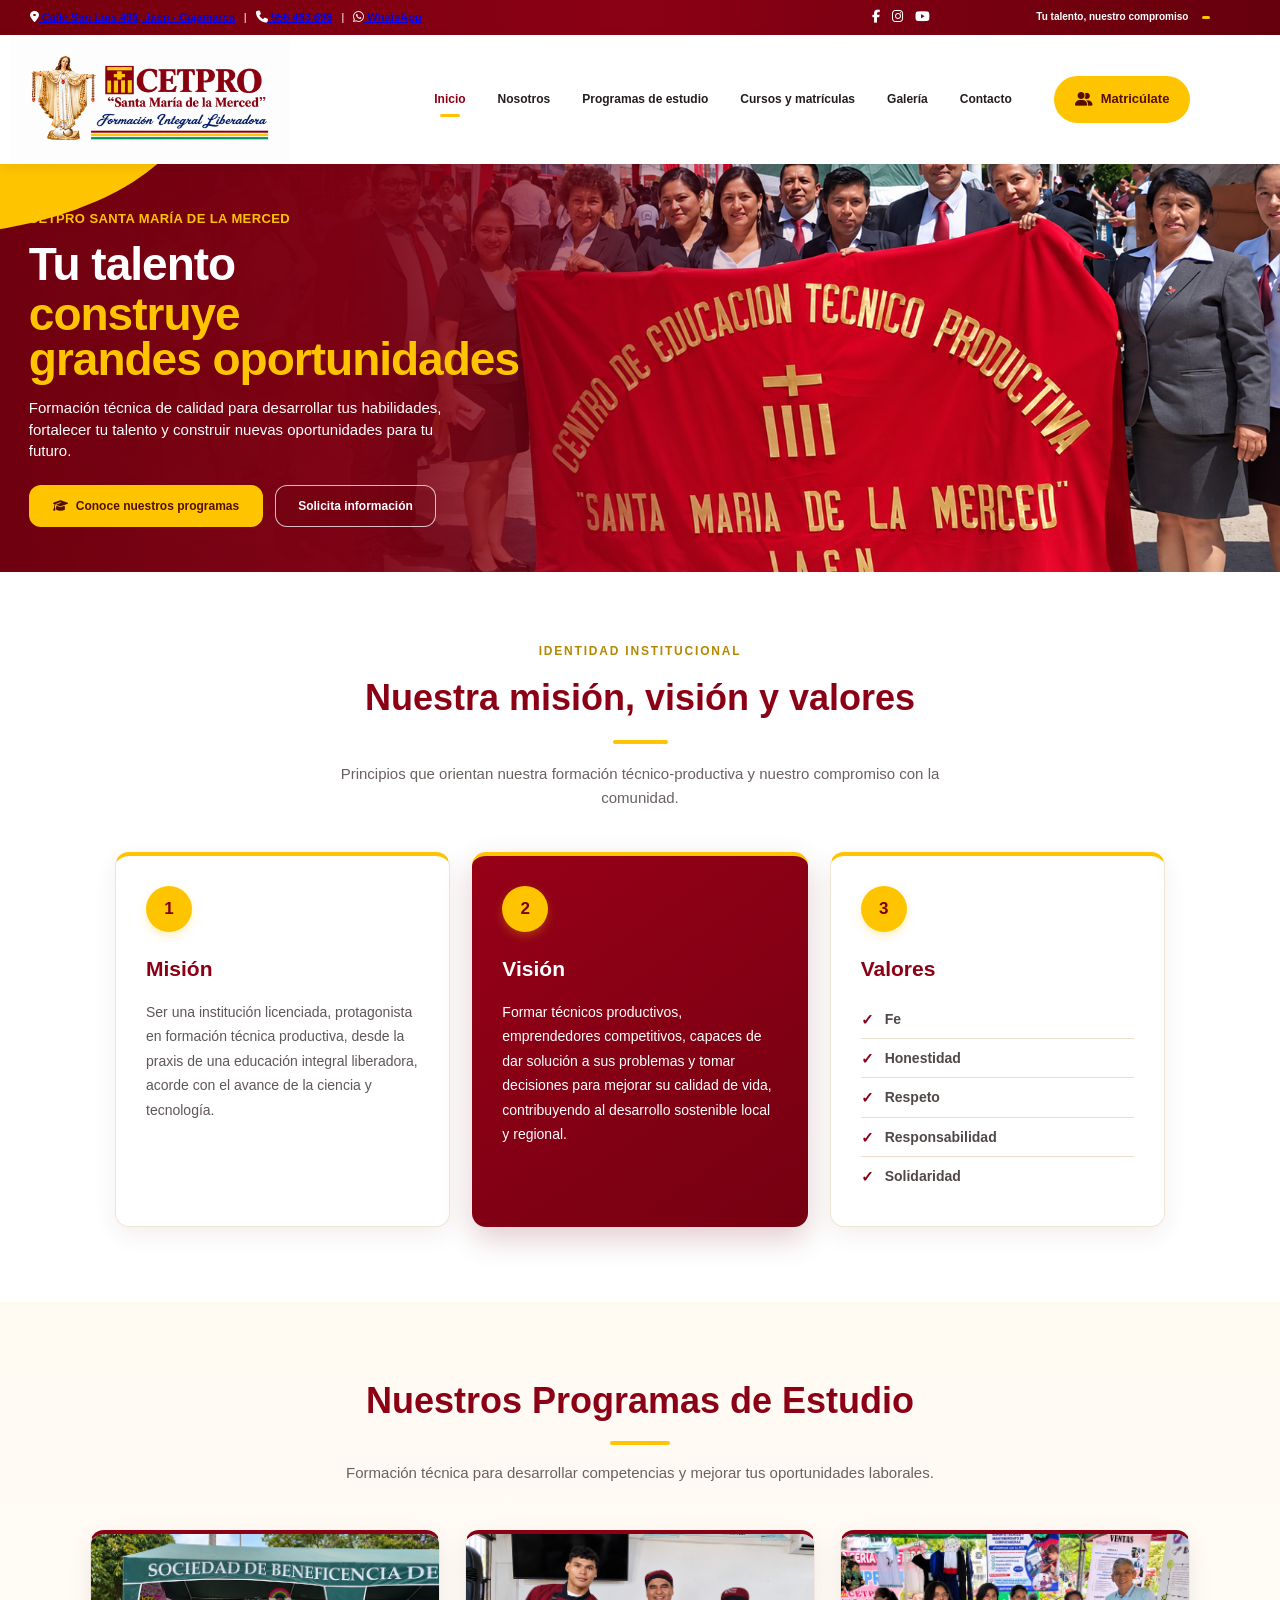
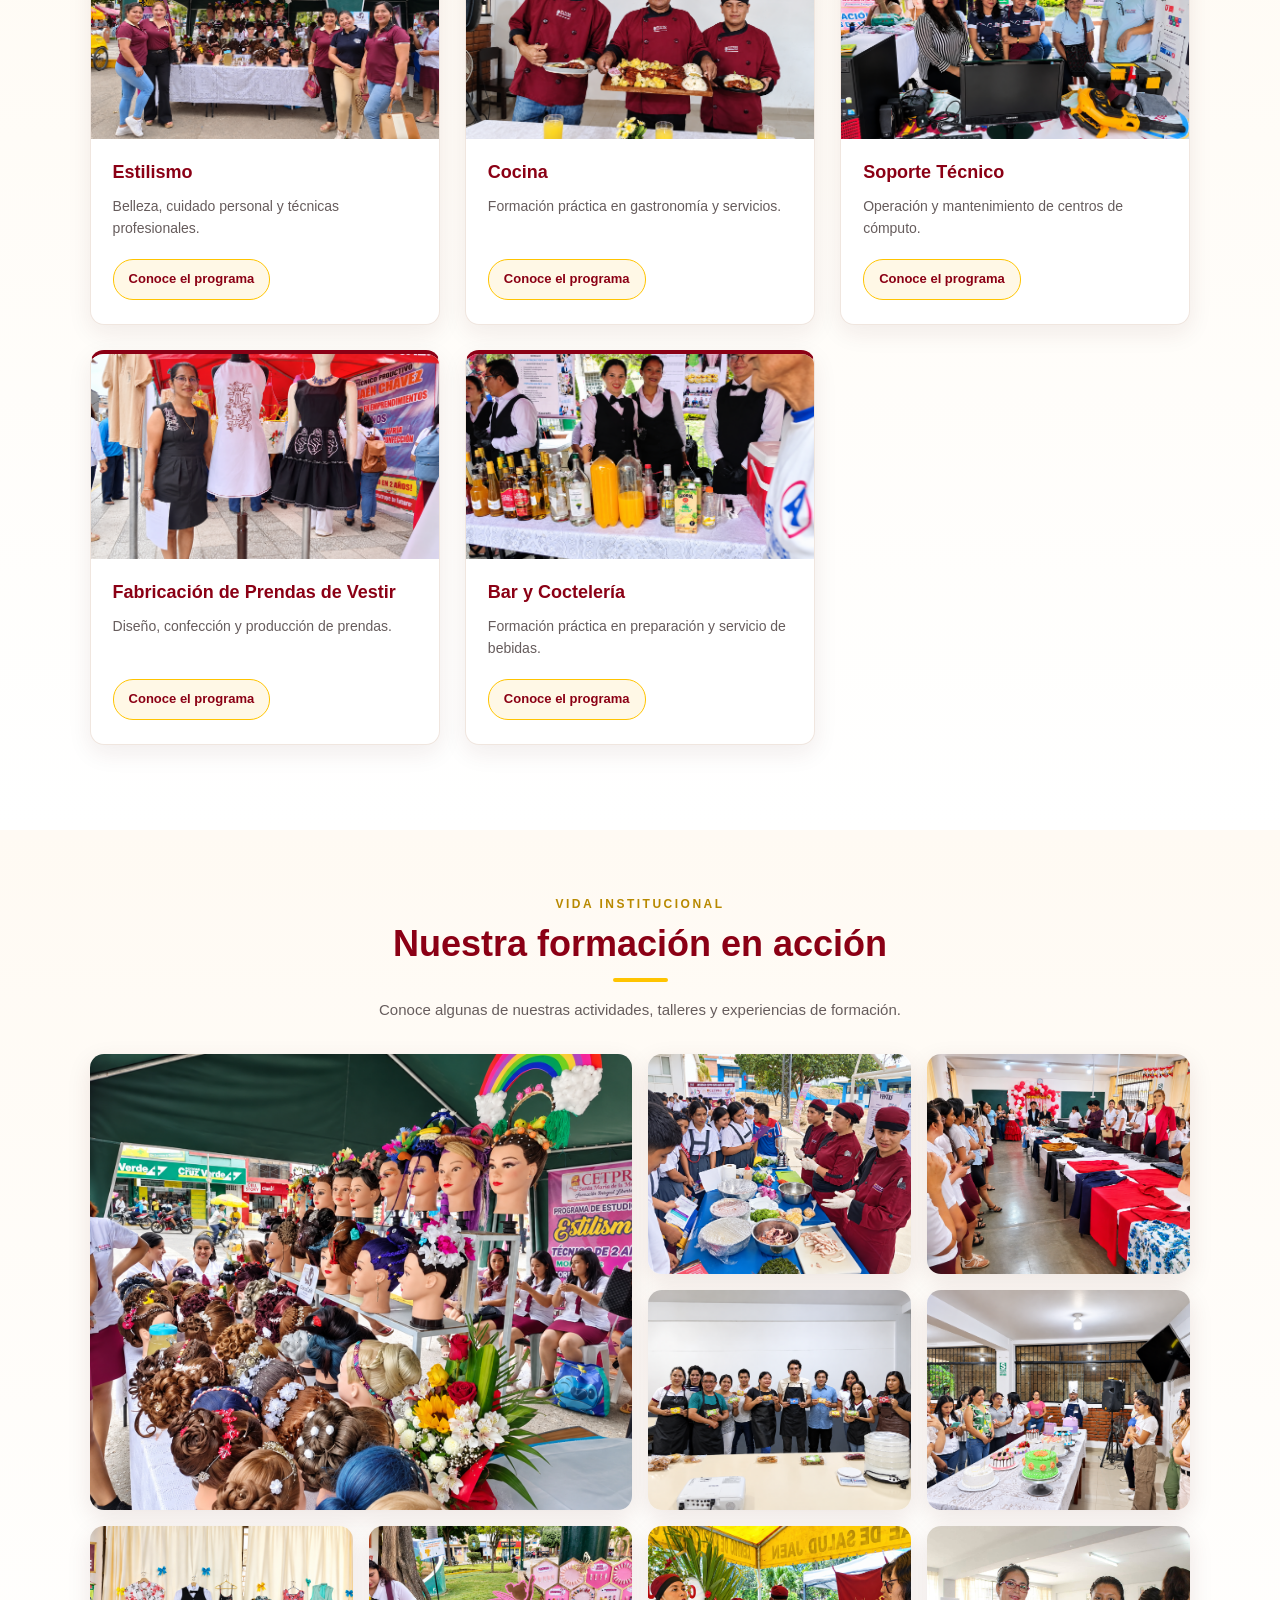
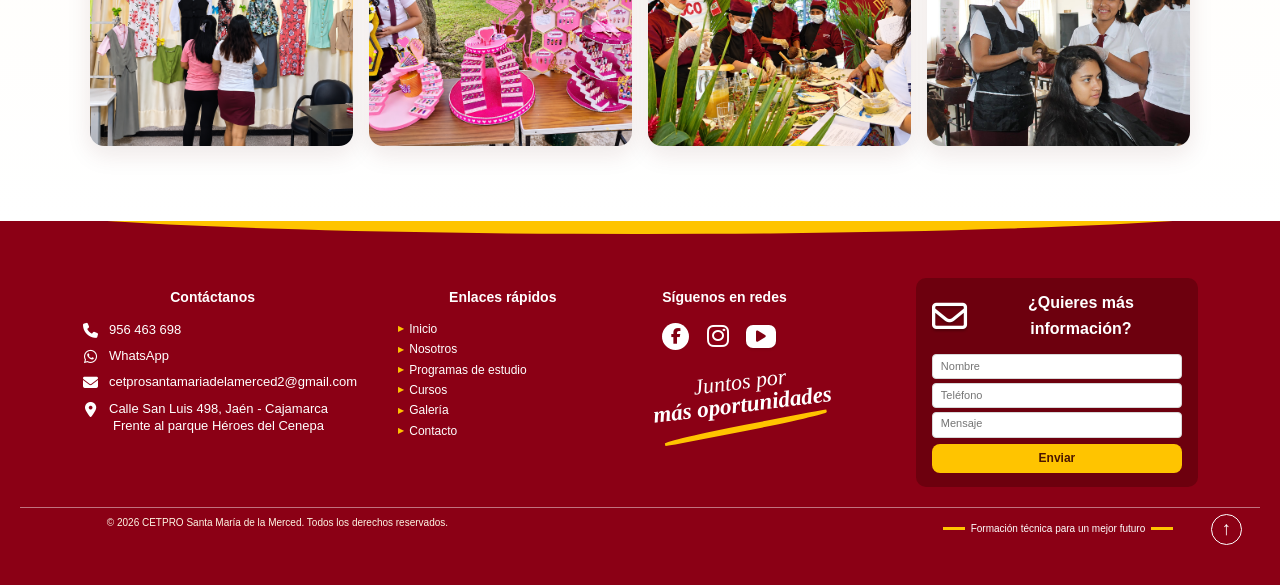
==== index.html @ 957145f7 "Add files via upload" ====
<!DOCTYPE html>
<html lang="es">

<head>
    <meta charset="UTF-8">
    <meta name="viewport" content="width=device-width, initial-scale=1.0">

    <title>CETPRO Santa María de la Merced | Jaén</title>

    <link rel="stylesheet" href="styles.css">

    <link rel="stylesheet"
          href="https://cdnjs.cloudflare.com/ajax/libs/font-awesome/6.7.2/css/all.min.css">

    <link rel="preconnect" href="https://fonts.googleapis.com">

    <link rel="preconnect" href="https://fonts.gstatic.com" crossorigin>

    <link href="https://fonts.googleapis.com/css2?family=Poppins:wght@400;500;600;700;800&display=swap" rel="stylesheet">

</head>

<body>

<!-- =========================================
     BARRA SUPERIOR
========================================= -->

<div class="barra-superior">

    <div class="barra-superior-contenido">

        <div class="barra-contacto">

           <a href="https://www.google.com/maps?q=Calle+San+Luis+498,+Jaen,+Cajamarca,+Peru"
              target="_blank"
              class="enlace-direccion">
               <i class="fa-solid fa-location-dot"></i>
               Calle San Luis 498, Jaén - Cajamarca
           </a>

            <span class="separador">|</span>

            <a href="tel:+51956463698" class="enlace-telefono">
               <i class="fa-solid fa-phone"></i>
               956 463 698
            </a>

            <span class="separador">|</span>

            <a href="https://wa.me/51956463698"
               target="_blank"
               rel="noopener noreferrer"
               class="enlace-whatsapp">

                <i class="fa-brands fa-whatsapp"></i>
    WhatsApp

            </a>

        </div>


        <div class="barra-derecha">

            <div class="redes-superior">

                <a href="#" aria-label="Facebook">
                    <i class="fa-brands fa-facebook-f"></i>
                </a>

                <a href="#" aria-label="Instagram">
                    <i class="fa-brands fa-instagram"></i>
                </a>

                <a href="#" aria-label="YouTube">
                    <i class="fa-brands fa-youtube"></i>
                </a>

            </div>

            <span class="lema-superior">
                Tu talento, nuestro compromiso
            </span>

            <span class="linea-lema"></span>

        </div>

    </div>

</div>


<!-- =========================================
     ENCABEZADO
========================================= -->

<header class="header-principal">

    <div class="header-contenido">

        <!-- LOGO -->
        <a href="#inicio" class="logo">
            <img src="imagenes/logo.png"
                 alt="CETPRO Santa María de la Merced">
        </a>

        <!-- NAVEGACIÓN -->
        <nav class="menu-principal">

            <a href="#inicio" class="activo">Inicio</a>

            <a href="#nosotros">Nosotros</a>

            <a href="#programas">Programas de estudio</a>

            <a href="#cursos">Cursos y matrículas</a>

            <a href="#galeria">Galería</a>

            <a href="#contacto">Contacto</a>

        </nav>


        <!-- MATRÍCULA -->
        <a
    href="https://wa.me/51956463698?text=Hola%2C%20deseo%20informaci%C3%B3n%20sobre%20las%20matr%C3%ADculas%20del%20CETPRO%20Santa%20Mar%C3%ADa%20de%20la%20Merced."
    target="_blank"
    rel="noopener noreferrer"
    class="boton-matricula">

    <i class="fa-solid fa-user-group"></i>

    Matricúlate

        </a>

    </div>

</header>


<!-- =========================================
     PORTADA
========================================= -->

<section id="inicio" class="hero-principal">

    <div class="hero-contenido">

        <div class="hero-texto">

            <span class="hero-etiqueta">
                CETPRO SANTA MARÍA DE LA MERCED
            </span>

            <h1>
                Tu talento
                <strong>construye<br>grandes oportunidades</strong>
            </h1>

            <p>
                Formación técnica de calidad para desarrollar tus
                habilidades, fortalecer tu talento y construir
                nuevas oportunidades para tu futuro.
            </p>


            <div class="hero-botones">

                <a href="#programas" class="hero-boton principal">

                    <i class="fa-solid fa-graduation-cap"></i>

                    Conoce nuestros programas

                </a>


                <a href="#contacto" class="hero-boton secundario">
                    Solicita información
                </a>

            </div>

        </div>

    </div>

</section>


<!-- =========================================
     IDENTIDAD INSTITUCIONAL
========================================= -->

<section class="identidad" id="nosotros">

    <div class="identidad-titulo">
        <span class="etiqueta">IDENTIDAD INSTITUCIONAL</span>
        <h2>Nuestra misión, visión y valores</h2>
        <p>
            Principios que orientan nuestra formación técnico-productiva
            y nuestro compromiso con la comunidad.
        </p>
    </div>

    <div class="identidad-grid">

        <!-- MISIÓN -->
        <div class="identidad-card">
            <div class="identidad-icono">1</div>

            <h3>Misión</h3>

            <p>
                Ser una institución licenciada, protagonista en formación
                técnica productiva, desde la praxis de una educación integral
                liberadora, acorde con el avance de la ciencia y tecnología.
            </p>
        </div>


        <!-- VISIÓN -->
        <div class="identidad-card destacada">
            <div class="identidad-icono">2</div>

            <h3>Visión</h3>

            <p>
                Formar técnicos productivos, emprendedores competitivos,
                capaces de dar solución a sus problemas y tomar decisiones
                para mejorar su calidad de vida, contribuyendo al desarrollo
                sostenible local y regional.
            </p>
        </div>


        <!-- VALORES -->
        <div class="identidad-card">
            <div class="identidad-icono">3</div>

            <h3>Valores</h3>

            <ul class="lista-valores">
                <li>Fe</li>
                <li>Honestidad</li>
                <li>Respeto</li>
                <li>Responsabilidad</li>
                <li>Solidaridad</li>
            </ul>
        </div>

    </div>

</section>

        <!-- PROGRAMAS -->
        <section id="programas">

            <h2>Nuestros Programas de Estudio</h2>

            <p>
                Formación técnica para desarrollar competencias
                y mejorar tus oportunidades laborales.
            </p>

<div class="programas">

    <!-- ESTILISMO -->
    <article>
        <img src="imagenes/estilismo.png" alt="Programa de Estilismo">
        <div class="contenido-programa">
            <h3>Estilismo</h3>
            <p>Belleza, cuidado personal y técnicas profesionales.</p>
            <a href="#">Conoce el programa</a>
        </div>
    </article>

    <!-- COCINA -->
    <article>
        <img src="imagenes/cocina.png" alt="Programa de Cocina y Servicios Gastronómicos">
        <div class="contenido-programa">
            <h3>Cocina</h3>
            <p>Formación práctica en gastronomía y servicios.</p>
            <a href="#">Conoce el programa</a>
        </div>
    </article>

    <!-- SOPORTE TÉCNICO -->
    <article>
       <img src="imagenes/soporte.png" alt="Programa de Soporte Técnico y Operación de Centros de Cómputo">
        <div class="contenido-programa">
            <h3>Soporte Técnico</h3>
            <p>Operación y mantenimiento de centros de cómputo.</p>
            <a href="#">Conoce el programa</a>
        </div>
    </article>

    <!-- CONFECCIÓN -->
    <article>
        <img src="imagenes/confeccion.png" alt="Programa de Fabricación de Prendas de Vestir">
        <div class="contenido-programa">
            <h3>Fabricación de Prendas de Vestir</h3>
            <p>Diseño, confección y producción de prendas.</p>
            <a href="#">Conoce el programa</a>
        </div>
    </article>

    <!-- BAR Y COCTELERÍA -->
    <article>
        <img src="imagenes/bar.png" alt="Programa de Bar y Coctelería">
        <div class="contenido-programa">
            <h3>Bar y Coctelería</h3>
            <p>Formación práctica en preparación y servicio de bebidas.</p>
            <a href="#">Conoce el programa</a>
        </div>
    </article>

</div>

        </section>


        <!-- GALERÍA -->
<section id="galeria" class="seccion-galeria">

    <div class="titulo-galeria">
        <span>VIDA INSTITUCIONAL</span>
        <h2>Nuestra formación en acción</h2>
        <p>
            Conoce algunas de nuestras actividades, talleres
            y experiencias de formación.
        </p>
    </div>

    <div class="galeria-grid">

        <div class="foto foto-grande">
            <img src="imagenes/galeria1.png" alt="Actividades formativas del CETPRO">
        </div>

        <div class="foto">
            <img src="imagenes/galeria2.png" alt="Estudiantes del CETPRO">
        </div>

        <div class="foto">
            <img src="imagenes/galeria3.png" alt="Talleres de formación">
        </div>

        <div class="foto">
            <img src="imagenes/galeria4.png" alt="Trabajos realizados por estudiantes">
        </div>

        <div class="foto">
            <img src="imagenes/galeria5.png" alt="Actividades institucionales">
        </div>

        <div class="foto">
            <img src="imagenes/galeria6.png" alt="Formación técnica productiva">
        </div>

        <div class="foto">
            <img src="imagenes/galeria7.png" alt="Experiencias de aprendizaje">
        </div>

        <div class="foto">
            <img src="imagenes/galeria8.png" alt="Comunidad educativa del CETPRO">
        </div>

        <div class="foto">
            <img src="imagenes/galeria9.png" alt="Actividades educativas del CETPRO">

    </div>

</section>

<!-- VISOR DE FOTOGRAFÍAS -->
<div id="visor" class="visor">

    <button class="cerrar-visor" aria-label="Cerrar imagen">&times;</button>

    <button class="anterior" aria-label="Imagen anterior">&#10094;</button>

    <img id="imagen-ampliada" src="" alt="Fotografía ampliada">

    <button class="siguiente" aria-label="Imagen siguiente">&#10095;</button>

</div>

<!-- =========================================
     CONTACTO Y PIE DE PÁGINA
========================================= -->

<footer id="contacto" class="footer-principal">

    <div class="footer-contenido">

<!-- CONTACTO -->
<div class="footer-columna footer-contacto">

    <h3>Contáctanos</h3>

    <div class="contacto-item">
        <i class="fa-solid fa-phone"></i>
        <span>956 463 698</span>
    </div>

    <div class="contacto-item">
        <i class="fa-brands fa-whatsapp"></i>
        <span>WhatsApp</span>
    </div>

    <div class="contacto-item">
        <i class="fa-solid fa-envelope"></i>
        <span>cetprosantamariadelamerced2@gmail.com</span>
    </div>

    <div class="contacto-item direccion-item">
        <i class="fa-solid fa-location-dot"></i>

        <span>
            Calle San Luis 498, Jaén - Cajamarca<br>
            Frente al parque Héroes del Cenepa
        </span>
    </div>

</div>


<!-- ENLACES RÁPIDOS -->
<div class="footer-columna">

    <h3>Enlaces rápidos</h3>

    <div class="footer-enlaces">

        <a href="#inicio">
            <span class="flecha-footer">▶</span> Inicio
        </a>

        <a href="#nosotros">
            <span class="flecha-footer">▶</span> Nosotros
        </a>

        <a href="#programas">
            <span class="flecha-footer">▶</span> Programas de estudio
        </a>

        <a href="#cursos">
            <span class="flecha-footer">▶</span> Cursos
        </a>

        <a href="#galeria">
            <span class="flecha-footer">▶</span> Galería
        </a>

        <a href="#contacto">
            <span class="flecha-footer">▶</span> Contacto
        </a>

    </div>

</div>


<!-- REDES SOCIALES -->
<div class="footer-columna footer-redes">

    <h3>Síguenos en redes</h3>

    <div class="redes-iconos">

        <a href="https://www.facebook.com/cetpro.santamariadelamerced"
           target="_blank"
           rel="noopener noreferrer"
           class="enlace-facebook"
           aria-label="Facebook">

            <i class="fa-brands fa-facebook-f"></i>

        </a>

        <a href="#" aria-label="Instagram">
            <i class="fa-brands fa-instagram"></i>
        </a>

        <a href="#" aria-label="YouTube">
            <i class="fa-solid fa-play"></i>
        </a>

    </div>


    <div class="frase-footer">
        <span>Juntos por</span>
        <strong>más oportunidades</strong>

        <div class="trazo-amarillo"></div>
    </div>

</div>


        <!-- FORMULARIO -->
        <div class="footer-formulario">

            <h3 class="titulo-formulario">
                <span class="icono-correo">
                    <i class="fa-regular fa-envelope"></i>
                </span>

                <span>¿Quieres más información?</span>
            </h3>

            <form>
                <input
                    type="text"
                    name="nombre"
                    placeholder="Nombre"
                    required
                >

                <input
                    type="tel"
                    name="telefono"
                    placeholder="Teléfono"
                    required
                >

                <textarea
                    name="mensaje"
                    placeholder="Mensaje"
                    rows="2"
                    required
                ></textarea>

                <button type="submit">Enviar</button>
            </form>

        </div>

    </div>


    <!-- PARTE INFERIOR -->
    <div class="footer-inferior">

        <p>
            © 2026 CETPRO Santa María de la Merced.
            Todos los derechos reservados.
        </p>

        <div class="footer-lema">
            <span></span>
            Formación técnica para un mejor futuro
            <span></span>
        </div>

        <a href="#inicio" class="subir" aria-label="Volver al inicio">↑</a>

    </div>

</footer>


    <script src="script.js"></script>

</body>
</html>
---- styles.css ----
/* ================================
   CETPRO SANTA MARÍA DE LA MERCED
   ESTILOS GENERALES
================================ */

* {
    margin: 0;
    padding: 0;
    box-sizing: border-box;
}

html {
    scroll-behavior: smooth;
}

body {
    font-family: Arial, Helvetica, sans-serif;
    background: #fffaf2;
    color: #2b2525;
    line-height: 1.6;
}

/* COLORES INSTITUCIONALES
   Granate: #8B0015
   Amarillo: #FFC400
   Crema: #FFF8EA
*/


/* ================================
   ENCABEZADO
================================ */

header {
    width: 100%;
    min-height: 78px;
    background: white;

    display: flex;
    align-items: center;
    justify-content: space-between;
    gap: 25px;

    padding: 10px 5%;

    position: sticky;
    top: 0;
    z-index: 1000;

    box-shadow: 0 2px 12px rgba(0,0,0,0.10);
}

.logo {
    display: flex;
    align-items: center;
}

.logo img {
    width: 230px;
    max-width: 100%;
    height: auto;
    display: block;
}


/* MENÚ */

nav {
    display: flex;
    align-items: center;
    justify-content: center;
    gap: 20px;
    flex: 1;
}

nav a {
    color: #4a3030;
    text-decoration: none;
    font-weight: 600;
    font-size: 14px;
    white-space: nowrap;
    transition: 0.3s;
}

nav a:hover {
    color: #8B0015;
}


/* BOTÓN MATRÍCULA */

.boton-matricula {
    background: #FFC400;
    color: #4b1900;

    text-decoration: none;
    font-weight: bold;

    padding: 13px 24px;

    border-radius: 30px;

    transition: 0.3s;
}

.boton-matricula:hover {
    background: #e9b300;
    transform: translateY(-2px);
}


/* ================================
   PORTADA
================================ */

.portada {
    min-height: 560px;

    display: flex;
    align-items: center;

    padding: 80px 8%;

    background:
        linear-gradient(
            90deg,
            rgba(105, 0, 17, 0.98) 0%,
            rgba(125, 0, 20, 0.92) 38%,
            rgba(125, 0, 20, 0.55) 65%,
            rgba(125, 0, 20, 0.18) 100%
        ),
        url("imagenes/portada.png");

    background-size: cover;
    background-position: center;
    background-repeat: no-repeat;
}

.portada-texto {
    max-width: 720px;
    color: white;
}

.institucion {
    color: #FFC400;

    font-size: 15px;
    font-weight: bold;

    letter-spacing: 1px;

    margin-bottom: 12px;
}

.portada h1 {
    font-size: 58px;
    line-height: 1.05;

    margin-bottom: 25px;
}

.portada h1 span {
    color: #FFC400;
}

.portada-texto > p:not(.institucion) {
    max-width: 650px;

    font-size: 19px;

    margin-bottom: 30px;
}


/* BOTONES PORTADA */

.botones {
    display: flex;
    gap: 15px;
    flex-wrap: wrap;
}

.boton-amarillo,
.boton-secundario {
    display: inline-block;

    padding: 14px 25px;

    border-radius: 8px;

    text-decoration: none;
    font-weight: bold;

    transition: 0.3s;
}

.boton-amarillo {
    background: #FFC400;
    color: #481500;
}

.boton-amarillo:hover {
    background: #e7b200;
    transform: translateY(-2px);
}

.boton-secundario {
    border: 2px solid white;
    color: white;
}

.boton-secundario:hover {
    background: white;
    color: #8B0015;
}


/* ================================
   SECCIONES GENERALES
================================ */

main section:not(.portada) {
    padding: 80px 8%;
}

main section > h2 {
    color: #7d0015;

    font-size: 36px;
    text-align: center;

    margin-bottom: 10px;
}

main section > h2::after {
    content: "";

    display: block;

    width: 65px;
    height: 5px;

    background: #FFC400;

    margin: 12px auto 25px;

    border-radius: 10px;
}

main section > p {
    text-align: center;
    max-width: 750px;

    margin: 0 auto 45px;

    color: #6d6262;
}


/* ================================
   PROGRAMAS
================================ */

#programas {
    background: #fffaf2;
}

.programas {
    max-width: 1250px;

    margin: 40px auto 0;

    display: grid;

    grid-template-columns:
        repeat(3, 1fr);

    gap: 25px;
}

.programas article {
    background: white;
    border-radius: 14px;
    overflow: hidden;
    border-top: 5px solid #8B0015;
    box-shadow: 0 8px 25px rgba(72, 20, 20, 0.10);
    transition: 0.3s;
}

.programas article:hover {
    transform: translateY(-7px);
    box-shadow: 0 14px 35px rgba(72, 20, 20, 0.16);
}

.programas article img {
    width: 100%;
    height: 220px;
    object-fit: cover;
    display: block;
}

.contenido-programa {
    padding: 25px;
}

.contenido-programa h3 {
    color: #8B0015;
    font-size: 20px;
    margin-bottom: 10px;
}

.contenido-programa p {
    color: #665c5c;
    margin-bottom: 18px;
}

.contenido-programa a {
    color: #8B0015;
    font-weight: bold;
    text-decoration: none;
}

.contenido-programa a:hover {
    color: #b88a00;
}

.imagen-pendiente {
    width: 100%;
    height: 220px;
    background: #f5ead2;
    display: flex;
    justify-content: center;
    align-items: center;
    color: #8B0015;
    font-weight: bold;
    font-size: 20px;
}

/* ================================
   NOSOTROS
================================ */

#nosotros {
    background: white;
}

.nosotros {
    max-width: 1200px;

    margin: 40px auto 0;

    display: grid;

    grid-template-columns:
        repeat(3, 1fr);

    gap: 30px;
}

.nosotros div {
    padding: 30px;

    background: #fff8e8;

    border-radius: 15px;

    border-bottom: 5px solid #FFC400;
}

.nosotros h3 {
    color: #8B0015;

    font-size: 23px;

    margin-bottom: 15px;
}


/* ================================
   GALERÍA
================================ */

.seccion-galeria {
    padding: 80px 7%;
    background: #fffaf3;
}

.titulo-galeria {
    text-align: center;
    max-width: 750px;
    margin: 0 auto 40px;
}

.titulo-galeria span {
    color: #c79500;
    font-size: 14px;
    font-weight: 700;
    letter-spacing: 2px;
}

.titulo-galeria h2 {
    color: #8B0015;
    font-size: 38px;
    margin: 8px 0 10px;
}

.titulo-galeria p {
    color: #6b6060;
    font-size: 16px;
}

/* CUADRÍCULA DE FOTOS */

.galeria-grid {
    max-width: 1200px;
    margin: auto;

    display: grid;
    grid-template-columns: repeat(4, 1fr);
    grid-auto-rows: 210px;

    gap: 15px;
}

/* FOTOGRAFÍAS */

.foto {
    overflow: hidden;
    border-radius: 12px;
    position: relative;

    box-shadow: 0 5px 18px rgba(0,0,0,0.12);
}

.foto img {
    width: 100%;
    height: 100%;

    object-fit: cover;
    display: block;

    transition: transform 0.5s ease;
}

/* FOTO PRINCIPAL MÁS GRANDE */

.foto-grande {
    grid-column: span 2;
    grid-row: span 2;
}

/* EFECTO AL PASAR EL MOUSE */

.foto:hover img {
    transform: scale(1.06);
}


/* ================================
   CONTACTO
================================ */

#contacto {
    background: #8B0015;

    color: white;

    text-align: center;
}

#contacto h2 {
    color: white;
}

#contacto p {
    color: #fff7e6;

    margin-bottom: 12px;
}


/* ================================
   PIE DE PÁGINA
================================ */

footer {
    background: #57000d;

    color: white;

    text-align: center;

    padding: 35px 20px;
}

footer h3 {
    color: #FFC400;

    font-size: 23px;

    margin-bottom: 5px;
}

footer p {
    margin: 4px 0;

    font-size: 14px;
}


/* ================================
   CELULARES Y TABLETS
================================ */

@media (max-width: 1000px) {

    header {
        flex-direction: column;
        gap: 15px;

        position: relative;
    }

    nav {
        flex-wrap: wrap;
        justify-content: center;

        gap: 15px;
    }

    .programas {
        grid-template-columns:
            repeat(2, 1fr);
    }

    .nosotros {
        grid-template-columns: 1fr;
    }
}


@media (max-width: 650px) {

    header {
        padding: 20px;
    }

    nav {
        display: none;
    }

    .portada {
        min-height: 520px;

        padding: 60px 25px;
    }

    .portada h1 {
        font-size: 42px;
    }

    .portada-texto > p:not(.institucion) {
        font-size: 17px;
    }

    main section:not(.portada) {
        padding: 60px 25px;
    }

    main section > h2 {
        font-size: 29px;
    }

    .programas {
        grid-template-columns: 1fr;
    }

    .botones {
        flex-direction: column;
    }

    .boton-amarillo,
    .boton-secundario {
        text-align: center;
    }
}

/* =========================================
   VISOR DE GALERÍA CON ANIMACIÓN
========================================= */

.visor {
    visibility: hidden;
    opacity: 0;

    position: fixed;
    inset: 0;

    background: rgba(20, 0, 3, 0.35);

    backdrop-filter: blur(0px);
    -webkit-backdrop-filter: blur(0px);

    z-index: 5000;

    display: flex;
    align-items: center;
    justify-content: center;

    padding: 40px;

    transition:
        opacity 0.35s ease,
        visibility 0.35s ease,
        backdrop-filter 0.35s ease,
        background 0.35s ease;
}


/* CUANDO EL VISOR ESTÁ ABIERTO */

.visor.activo {
    visibility: visible;
    opacity: 1;

    background: rgba(20, 0, 3, 0.45);

    backdrop-filter: blur(12px);
    -webkit-backdrop-filter: blur(12px);
}


/* IMAGEN AMPLIADA */

#imagen-ampliada {
    max-width: 88%;
    max-height: 82vh;

    object-fit: contain;

    border-radius: 14px;

    box-shadow:
        0 20px 60px rgba(0, 0, 0, 0.55);

    opacity: 0;

    transform: scale(0.82);

    transition:
        transform 0.4s cubic-bezier(0.22, 1, 0.36, 1),
        opacity 0.3s ease;
}


/* ANIMACIÓN AL ABRIR */

.visor.activo #imagen-ampliada {
    opacity: 1;

    transform: scale(1);
}


/* BOTÓN CERRAR */

.cerrar-visor {
    position: absolute;
    top: 20px;
    right: 30px;

    border: none;
    background: transparent;

    color: white;

    font-size: 45px;

    cursor: pointer;

    opacity: 0;
    transform: rotate(-90deg);

    transition:
        opacity 0.35s ease,
        transform 0.35s ease;
}

.visor.activo .cerrar-visor {
    opacity: 1;
    transform: rotate(0deg);
}


/* FLECHAS */

.anterior,
.siguiente {
    position: absolute;
    top: 50%;

    transform: translateY(-50%) scale(0.8);

    border: none;

    width: 50px;
    height: 50px;

    border-radius: 50%;

    background: rgba(255,255,255,0.18);

    color: white;

    font-size: 30px;

    cursor: pointer;

    opacity: 0;

    transition:
        opacity 0.35s ease,
        background 0.3s ease,
        transform 0.35s ease;
}

.visor.activo .anterior,
.visor.activo .siguiente {
    opacity: 1;

    transform: translateY(-50%) scale(1);
}

.anterior {
    left: 25px;
}

.siguiente {
    right: 25px;
}

.anterior:hover,
.siguiente:hover {
    background: #FFC400;
    color: #5c0010;
}


/* INDICAR QUE LAS FOTOS SON CLICABLES */

.galeria-grid .foto {
    cursor: pointer;
}


/* =========================================
   IDENTIDAD INSTITUCIONAL
========================================= */

.identidad {
    padding: 90px 8%;
    background: #ffffff;
}

.identidad-titulo {
    max-width: 750px;
    margin: 0 auto 50px;
    text-align: center;
}

.identidad-titulo h2 {
    color: #8B0015;
    font-size: 40px;
    margin: 10px 0 15px;
}

.identidad-titulo p {
    color: #665c5c;
    font-size: 17px;
    line-height: 1.7;
}


/* TARJETAS */

.identidad-grid {
    max-width: 1200px;
    margin: auto;

    display: grid;
    grid-template-columns: repeat(3, 1fr);

    gap: 25px;
}

.identidad-card {
    background: #fffaf3;

    padding: 35px;

    border-radius: 16px;

    border-top: 5px solid #FFC400;

    box-shadow: 0 8px 25px rgba(80, 20, 20, 0.08);

    transition: 0.3s;
}

.identidad-card:hover {
    transform: translateY(-6px);

    box-shadow: 0 14px 35px rgba(80, 20, 20, 0.14);
}


/* TARJETA CENTRAL */

.identidad-card.destacada {
    background: #8B0015;
}

.identidad-card.destacada h3,
.identidad-card.destacada p {
    color: white;
}


/* ICONOS */

.identidad-icono {
    width: 55px;
    height: 55px;

    display: flex;
    align-items: center;
    justify-content: center;

    background: #FFC400;
    color: #8B0015;

    border-radius: 50%;

    font-size: 22px;
    font-weight: 800;

    margin-bottom: 22px;
}


/* TEXTOS */

.identidad-card h3 {
    color: #8B0015;

    font-size: 25px;

    margin: 0 0 15px;
}

.identidad-card p {
    color: #625858;

    line-height: 1.75;

    margin: 0;
}


/* VALORES */

.lista-valores {
    list-style: none;
    padding: 0;
    margin: 0;
}

.lista-valores li {
    color: #625858;

    padding: 8px 0;

    border-bottom: 1px solid #eadfce;

    font-weight: 600;
}

.lista-valores li::before {
    content: "✓";

    color: #8B0015;

    font-weight: bold;

    margin-right: 10px;
}

/* =========================================
   FOOTER - DISEÑO HORIZONTAL
========================================= */

.footer-principal {
    position: relative;
    overflow: hidden;
    color: #ffffff;
    background:
        radial-gradient(circle at 50% 30%, #9b1723 0%, #78000f 48%, #590009 100%);
    font-size: 13px;
}


/* FRANJA AMARILLA CURVA SUPERIOR */

.footer-principal::before {
    content: "";
    position: absolute;
    top: -52px;
    left: -2%;
    width: 104%;
    height: 65px;
    background: #ffc400;
    border-radius: 0 0 50% 50%;
    z-index: 0;
}


/* =========================================
   CONTENIDO PRINCIPAL
========================================= */

.footer-contenido {
    position: relative;
    z-index: 2;

    width: 90%;
    max-width: 1240px;

    margin: 0 auto;
    padding: 30px 0 20px;

    display: grid;

    grid-template-columns:
        1.25fr
        1fr
        0.95fr
        1.35fr;

    column-gap: 55px;

    align-items: start;
}


/* =========================================
   TÍTULOS
========================================= */

.footer-principal h3 {
    margin: 0 0 10px;

    color: #ffffff;

    font-size: 13px;
    font-weight: 700;
}


/* =========================================
   CONTACTO
========================================= */

.footer-columna p {
    margin: 6px 0;

    color: #ffffff;

    font-size: 12px;
    line-height: 1.35;
}

.footer-columna .direccion {
    margin-top: 8px;
}

.footer-columna .direccion span {
    display: inline-block;
    padding-left: 19px;
}


/* =========================================
   ENLACES
========================================= */

.footer-enlaces {
    display: flex;
    flex-direction: column;

    gap: 4px;
}

.footer-enlaces a {
    display: block;

    color: #ffffff;

    font-size: 12px;

    text-decoration: none;

    transition: 0.2s;
}

.footer-enlaces a:hover {
    color: #ffc400;
    transform: translateX(3px);
}


/* =========================================
   REDES SOCIALES
========================================= */

.redes-iconos {
    display: flex;

    gap: 13px;

    margin-top: 4px;
    margin-bottom: 18px;
}

.redes-iconos a {
    width: 25px;
    height: 25px;

    display: flex;
    align-items: center;
    justify-content: center;

    background: #ffffff;
    color: #76000f;

    border-radius: 50%;

    font-size: 14px;
    font-weight: 800;

    text-decoration: none;
}


/* FRASE CENTRAL */

.frase-footer {
    display: inline-block;

    margin-top: 3px;
    margin-left: 5px;

    color: #ffffff;

    font-family: cursive;

    font-size: 21px;
    line-height: 1.05;

    text-align: center;

    transform: rotate(-5deg);
}

.frase-footer strong {
    font-size: 23px;
    font-weight: 600;
}

.trazo-amarillo {
    width: 105px;
    height: 5px;

    margin: 7px auto 0;

    background: #ffc400;

    border-radius: 20px;

    transform: rotate(-4deg);
}


/* =========================================
   FORMULARIO
========================================= */

.footer-formulario {
    margin-top: -8px;

    padding: 12px 16px 14px;

    background: rgba(75, 0, 8, 0.48);

    border-radius: 10px;
}

.footer-formulario h3 {
    margin: 0 0 8px;

    font-size: 13px;
}


/* CAMPOS */

.footer-formulario form {
    display: flex;
    flex-direction: column;

    gap: 4px;
}

.footer-formulario input,
.footer-formulario textarea {
    width: 100%;

    height: 25px;

    padding: 4px 8px;

    border: 1px solid #d7d7d7;
    border-radius: 4px;

    outline: none;

    background: #ffffff;
    color: #333333;

    font-family: Arial, sans-serif;
    font-size: 11px;

    box-sizing: border-box;
}

.footer-formulario textarea {
    height: 26px;

    min-height: 26px;
    max-height: 26px;

    resize: none;
}


/* BOTÓN */

.footer-formulario button {
    width: 100%;
    height: 29px;

    margin-top: 2px;

    border: none;
    border-radius: 8px;

    background: #ffc400;
    color: #4b1600;

    font-size: 12px;
    font-weight: 800;

    cursor: pointer;

    transition: 0.2s;
}

.footer-formulario button:hover {
    background: #ffd633;
}


/* =========================================
   FRANJA INFERIOR
========================================= */

.footer-inferior {
    position: relative;
    z-index: 2;

    min-height: 38px;

    padding: 7px 7%;

    border-top: 1px solid rgba(255,255,255,0.45);

    display: flex;
    align-items: center;
    justify-content: space-between;

    box-sizing: border-box;
}

.footer-inferior p {
    margin: 0;

    color: #ffffff;

    font-size: 10px;
}


/* LEMA INFERIOR */

.footer-lema {
    display: flex;
    align-items: center;

    gap: 6px;

    color: #ffffff;

    font-size: 10px;
}

.footer-lema span {
    display: inline-block;

    width: 22px;
    height: 3px;

    background: #ffc400;
}


/* =========================================
   BOTÓN SUBIR
========================================= */

.subir {
    position: absolute;

    right: 18px;
    bottom: 5px;

    width: 31px;
    height: 31px;

    display: flex;
    align-items: center;
    justify-content: center;

    border: 1px solid #ffffff;
    border-radius: 50%;

    color: #ffffff;

    font-size: 19px;

    text-decoration: none;

    transition: 0.2s;
}

.subir:hover {
    background: #ffc400;
    color: #76000f;
    border-color: #ffc400;
}

/* =========================================
   CONTACTO DEL FOOTER
========================================= */

.footer-contacto {
    min-width: 260px;
}

.footer-contacto h3,
.footer-columna h3 {
    color: #ffffff;
    font-size: 14px;
    font-weight: 700;
    margin: 0 0 13px;
}


/* FILA DE CONTACTO */

.contacto-item {
    display: flex;
    align-items: center;

    gap: 11px;

    margin-bottom: 9px;

    color: #ffffff;

    font-size: 13px;
    line-height: 1.3;
}


/* ICONOS */

.contacto-item i {
    width: 16px;

    flex-shrink: 0;

    color: #ffffff;

    font-size: 15px;

    text-align: center;
}


/* DIRECCIÓN */

.direccion-item {
    align-items: flex-start;
}

.direccion-item i {
    margin-top: 2px;
}

.direccion-item span {
    line-height: 1.35;
}


/* =========================================
   ENLACES RÁPIDOS
========================================= */

.footer-enlaces {
    display: flex;
    flex-direction: column;

    align-items: flex-start;

    gap: 6px;
}

.footer-enlaces a {
    display: flex;
    align-items: center;

    gap: 5px;

    color: #ffffff;

    font-size: 12px;
    line-height: 1.2;

    text-decoration: none;

    transition: 0.2s;
}


/* TRIÁNGULO AMARILLO */

.flecha-footer {
    color: #FFC400;

    font-size: 8px;

    flex-shrink: 0;
}

.footer-enlaces a:hover {
    color: #FFC400;

    transform: translateX(3px);
}

/* =========================================
   REDES SOCIALES DEL FOOTER
========================================= */

.footer-redes {
    text-align: left;
}

.footer-redes h3 {
    color: #ffffff;

    font-size: 14px;
    font-weight: 700;

    margin: 0 0 14px;
}


/* ICONOS */

.redes-iconos {
    display: flex;
    align-items: center;

    gap: 15px;

    margin: 0 0 20px;
}

.redes-iconos a {
    width: 27px;
    height: 27px;

    display: flex;
    align-items: center;
    justify-content: center;

    background: #ffffff;
    color: #800012;

    border-radius: 50%;

    text-decoration: none;

    font-size: 16px;

    transition: 0.25s;
}


/* INSTAGRAM */

.redes-iconos a:nth-child(2) {
    background: transparent;
    color: #ffffff;

    width: 27px;
    height: 27px;

    font-size: 25px;
}


/* YOUTUBE */

.redes-iconos a:nth-child(3) {
    width: 29px;
    height: 21px;

    border-radius: 6px;

    font-size: 14px;
}


/* EFECTO AL PASAR EL MOUSE */

.redes-iconos a:hover {
    background: #FFC400;
    color: #760012;

    transform: translateY(-2px);
}

.redes-iconos a:nth-child(2):hover {
    background: transparent;
    color: #FFC400;
}


/* =========================================
   FRASE "JUNTOS POR MÁS OPORTUNIDADES"
========================================= */

.frase-footer {
    display: flex;
    flex-direction: column;

    width: 190px;

    color: #ffffff;

    font-family: "Segoe Print", "Comic Sans MS", cursive;

    font-style: italic;

    line-height: 1.05;

    text-align: center;

    transform: rotate(-7deg);

    margin-left: -15px;
    margin-top: 8px;
}

.frase-footer span {
    font-size: 22px;
}

.frase-footer strong {
    color: #ffffff;

    font-size: 23px;
    font-weight: 600;

    white-space: nowrap;
}


/* LÍNEA AMARILLA */

.trazo-amarillo {
    width: 165px;
    height: 6px;

    margin: 8px auto 0;

    background: #FFC400;

    border-radius: 50% 10% 50% 10%;

    transform: rotate(-4deg);
}

/* YOUTUBE - IGUAL AL MODELO */

.redes-iconos a:nth-child(3) {
    width: 30px;
    height: 23px;

    background: #ffffff;
    color: #800012;

    border-radius: 7px;

    display: flex;
    align-items: center;
    justify-content: center;

    font-size: 13px;

    box-shadow: 0 1px 3px rgba(0, 0, 0, 0.15);
}

.redes-iconos a:nth-child(3) i {
    color: #800012;
}

/* =========================================
   ICONO DE CORREO DEL FORMULARIO
========================================= */

.titulo-formulario {
    display: flex;
    align-items: center;
    gap: 13px;

    margin: 0 0 12px !important;

    color: #ffffff;
    font-size: 16px !important;
    font-weight: 700;
}

.icono-correo {
    display: flex;
    align-items: center;
    justify-content: center;

    flex-shrink: 0;
}

.icono-correo i {
    color: #ffffff;

    font-size: 35px;
    line-height: 1;

    /* pequeña sombra como en la referencia */
    filter: drop-shadow(0 2px 1px rgba(0,0,0,0.25));
}

/* =========================================
   MENÚ RESPONSIVE
========================================= */

/* Oculto en computadora */
.menu-toggle {
    display: none;

    border: none;
    background: transparent;

    color: #8B0015;

    font-size: 27px;

    cursor: pointer;
}


/* =========================================
   TABLET Y CELULAR
========================================= */

@media (max-width: 850px) {

    header {
        min-height: 70px;

        padding: 8px 5%;

        flex-wrap: wrap;
    }


    /* LOGO */

    .logo img {
        width: 190px;
    }


    /* BOTÓN HAMBURGUESA */

    .menu-toggle {
        display: block;

        margin-left: auto;
    }


    /* MENÚ */

    nav {
        display: none;

        width: 100%;

        flex-direction: column;
        align-items: flex-start;

        gap: 0;

        padding: 12px 0 5px;

        border-top: 1px solid #eee2e2;
    }


    /* Cuando está abierto */

    nav.activo {
        display: flex;
    }


    nav a {
        width: 100%;

        padding: 11px 5px;

        font-size: 14px;

        border-bottom: 1px solid #f2e8e8;
    }
}

/* ============================================================
   NUEVA CABECERA Y PORTADA
============================================================ */


/* =========================
   BARRA SUPERIOR
========================= */

.barra-superior {
    width: 100%;
    height: 35px;

    background: linear-gradient(
        90deg,
        #75000e,
        #8B0015,
        #65000c
    );

    color: #ffffff;
}

.barra-superior-contenido {
    width: 86%;
    max-width: 1250px;
    height: 100%;

    margin: auto;

    display: flex;
    align-items: center;
    justify-content: space-between;

    transform: translateX(-60px);
}

.barra-contacto {
    display: flex;
    align-items: center;
    gap: 9px;

    font-size: 11px;
    font-weight: 600;
}

.barra-contacto span {
    display: flex;
    align-items: center;
    gap: 6px;
}

.barra-contacto i {
    color: #ffffff;
    font-size: 12px;
}

.barra-contacto .separador {
    color: rgba(255,255,255,0.65);
}


/* PARTE DERECHA */

.barra-derecha {
    display: flex;
    align-items: center;
    gap: 20px;
}

.redes-superior {
    display: flex;
    align-items: center;
    gap: 12px;
}

.redes-superior a {
    color: #ffffff;
    font-size: 13px;
    text-decoration: none;
}

.lema-superior {
    font-size: 10px;
    font-weight: 700;

    transform: translateX(86px);
}

.linea-lema {
    width: 8px;
    height: 3px;

    background: #FFC400;

    border-radius: 5px;

    transform: translateX(80px);
}


/* ============================================================
   HEADER BLANCO
============================================================ */

.header-principal {
    width: 100%;

    min-height: 82px;

    background: #ffffff;

    position: relative;

    z-index: 1000;

    box-shadow: 0 3px 12px rgba(0,0,0,0.08);

    padding: 0;
}

.header-contenido {
    width: 86%;
    max-width: 1250px;
    min-height: 82px;

    margin: auto;

    display: flex;
    align-items: center;

    gap: 30px;
}


/* LOGO */

.header-principal .logo {
    display: block;
    flex-shrink: 0;
    text-decoration: none;

    transform: translateX(-80px);
}

.header-principal .logo img {
    width: 280px;
    height: auto;

    display: block;
}


/* ============================================================
   MENÚ
============================================================ */

.menu-principal {
    flex: 1;

    display: flex;
    align-items: center;
    justify-content: flex-end;

    gap: 25px;
}

.menu-principal a {
    position: relative;

    color: #241d1d;

    font-size: 12px;
    font-weight: 700;

    text-decoration: none;

    white-space: nowrap;

    padding: 32px 0 29px;

    transition: color 0.25s ease;
}

.menu-principal a:hover {
    color: #8B0015;
}


/* LÍNEA AMARILLA DE INICIO */

.menu-principal a.activo {
    color: #8B0015;
}

.menu-principal a.activo::after {
    content: "";

    position: absolute;

    left: 0;
    right: 0;
    bottom: 20px;

    height: 3px;

    background: #FFC400;

    border-radius: 5px;
}


/* ============================================================
   BOTÓN MATRÍCULA
============================================================ */

.boton-matricula {
    min-width: 135px;

    padding: 13px 21px;

    display: flex;
    align-items: center;
    justify-content: center;

    gap: 8px;

    background: #FFC400;
    color: #541000;

    border-radius: 24px;

    font-size: 13px;
    font-weight: 800;

    text-decoration: none;

    white-space: nowrap;

    transition: 0.3s;
}

.boton-matricula i {
    font-size: 14px;
}

.boton-matricula:hover {
    background: #ffd43b;

    transform: translateY(-2px);

    box-shadow: 0 7px 18px rgba(0,0,0,0.14);
}


/* ============================================================
   PORTADA
============================================================ */

.hero-principal {
    position: relative;

    min-height: 370px;

    overflow: hidden;

    background-image:
        linear-gradient(
            90deg,
            rgba(111,0,15,1) 0%,
            rgba(125,0,18,0.98) 27%,
            rgba(125,0,18,0.78) 39%,
            rgba(125,0,18,0.25) 53%,
            rgba(125,0,18,0) 67%
        ),
        url("imagenes/portada.png");

    background-size: cover;

    background-position: center;

    background-repeat: no-repeat;
}


/* CURVA AMARILLA IZQUIERDA */

.hero-principal::before {
    content: "";

    position: absolute;

    top: 0;
    left: 0;

    width: 250px;
    height: 135px;

    background: #FFC400;

    border-radius: 0 0 100% 0;

    transform: translate(-50px, -65px) rotate(-4deg);

    transform-origin: top left;

    z-index: 1;

    pointer-events: none;
}

/* CONTENEDOR */

.hero-contenido {
    position: relative;

    z-index: 2;

    width: 83%;
    max-width: 1200px;
    min-height: 370px;

    margin: auto;

    display: flex;
    align-items: center;
}


/* ============================================================
   TEXTO DE PORTADA
============================================================ */

.hero-texto {
    width: 510px;

    padding: 45px 0;

    transform: translateX(-80px);
}

.hero-etiqueta {
    display: block;

    margin-bottom: 12px;

    color: #FFC400;

    font-size: 13px;
    font-weight: 800;

    letter-spacing: 0.4px;
}


/* TÍTULO */

.hero-texto h1 {
    margin: 0 0 15px;

    color: #ffffff;

    font-size: 46px;
    line-height: 0.98;

    font-weight: 800;

    letter-spacing: -1px;
}

.hero-texto h1 strong {
    display: block;

    margin-top: 5px;

    color: #FFC400;

    font-weight: 800;
}


/* DESCRIPCIÓN */

.hero-texto p {
    width: 440px;

    margin: 0 0 23px;

    color: #ffffff;

    font-size: 15px;
    line-height: 1.45;

    font-weight: 500;
}


/* ============================================================
   BOTONES DE PORTADA
============================================================ */

.hero-botones {
    display: flex;
    align-items: center;

    gap: 12px;
}

.hero-boton {
    min-height: 42px;

    padding: 0 22px;

    display: inline-flex;
    align-items: center;
    justify-content: center;

    gap: 8px;

    border-radius: 12px;

    font-size: 12px;
    font-weight: 800;

    text-decoration: none;

    transition: 0.3s;
}


/* AMARILLO */

.hero-boton.principal {
    background: #FFC400;

    color: #521000;

    border: 2px solid #FFC400;
}


/* TRANSPARENTE */

.hero-boton.secundario {
    background: rgba(100,0,15,0.25);

    color: #ffffff;

    border: 1px solid rgba(255,255,255,0.75);
}

.hero-boton:hover {
    transform: translateY(-3px);
}


/* ============================================================
   FRASE DERECHA
============================================================ */

.hero-frase {
    position: absolute;

    right: 0;
    bottom: 30px;

    display: flex;
    flex-direction: column;

    color: #ffffff;

    font-family: "Segoe Print", "Comic Sans MS", cursive;

    font-size: 23px;
    line-height: 1.05;

    font-style: italic;

    text-align: center;

    transform: rotate(-7deg);

    text-shadow: 0 2px 5px rgba(0,0,0,0.4);
}

.hero-frase span {
    display: block;
}


/* TRAZO AMARILLO */

.hero-trazo {
    width: 105px;
    height: 5px;

    margin: 8px auto 0;

    background: #FFC400;

    border-radius: 50%;

    transform: rotate(-5deg);
}

/* =========================================
   EFECTO HOVER DEL MENÚ TIPO BOTÓN
========================================= */

.menu-principal a:not(.boton-matricula) {
    position: relative;

    /* Misma altura aproximada que Matricúlate */
    padding: 13px 16px;

    border: 2px solid transparent;
    border-radius: 24px;

    transition:
        background-color 0.25s ease,
        color 0.25s ease,
        border-color 0.25s ease,
        transform 0.25s ease;
}

/* AL PASAR EL CURSOR */
.menu-principal a:not(.boton-matricula):hover {
    color: #8B0015;
    background: #FFF8E1;
    border-color: #FFC400;

    transform: translateY(-2px);
}

/* QUITAR LA LÍNEA AMARILLA DURANTE EL HOVER */
.menu-principal a:not(.boton-matricula):hover::after {
    width: 0;
}

/* INICIO: conserva su línea inferior */
.menu-principal a.activo::after {
    content: "";
    position: absolute;

    left: 16px;
    right: 16px;
    bottom: 5px;

    width: auto;
    height: 3px;

    background: #FFC400;
    border-radius: 5px;

    transform: none;
}

/* MENÚ MÁS JUNTO */
.menu-principal {
    gap: 8px;
}

.menu-principal a:not(.boton-matricula) {
    padding: 13px 10px;
}

/* ==================================================
   IDENTIDAD INSTITUCIONAL - DISEÑO MEJORADO
================================================== */

.identidad {
    padding: 65px 8% 75px;
    background: linear-gradient(
        180deg,
        #ffffff 0%,
        #fffaf2 100%
    );
}

/* CABECERA */

.identidad-titulo {
    max-width: 760px;
    margin: 0 auto 42px;
    text-align: center;
}

.identidad-titulo span {
    display: inline-block;

    color: #b48800;
    font-size: 12px;
    font-weight: 800;
    letter-spacing: 1.8px;
    text-transform: uppercase;

    margin-bottom: 8px;
}

.identidad-titulo h2 {
    color: #8B0015;

    font-size: 36px;
    font-weight: 800;

    margin: 0 0 12px;
}

/* PEQUEÑA LÍNEA DECORATIVA */

.identidad-titulo h2::after {
    content: "";

    display: block;

    width: 55px;
    height: 4px;

    background: #FFC400;

    margin: 13px auto 0;

    border-radius: 10px;
}

.identidad-titulo p {
    max-width: 650px;

    margin: 18px auto 0;

    color: #6a6060;

    font-size: 15px;
    line-height: 1.6;
}


/* ==================================================
   TARJETAS
================================================== */

.identidad-grid {
    max-width: 1050px;

    margin: auto;

    display: grid;
    grid-template-columns: repeat(3, 1fr);

    gap: 22px;

    align-items: stretch;
}


/* TARJETA GENERAL */

.identidad-card {
    position: relative;

    min-height: 300px;

    padding: 30px;

    background: #ffffff;

    border: 1px solid #f0e5d2;
    border-top: 4px solid #FFC400;

    border-radius: 14px;

    box-shadow:
        0 8px 25px rgba(80, 20, 20, 0.07);

    transition:
        transform 0.3s ease,
        box-shadow 0.3s ease;
}


/* EFECTO AL PASAR CURSOR */

.identidad-card:hover {
    transform: translateY(-7px);

    box-shadow:
        0 15px 35px rgba(80, 20, 20, 0.14);
}


/* ==================================================
   TARJETA CENTRAL - VISIÓN
================================================== */

.identidad-card.destacada {
    background: linear-gradient(
        145deg,
        #970018,
        #750011
    );

    border: none;
    border-top: 4px solid #FFC400;

    box-shadow:
        0 12px 30px rgba(110, 0, 18, 0.20);
}

.identidad-card.destacada h3,
.identidad-card.destacada p {
    color: #ffffff;
}


/* ==================================================
   NÚMEROS
================================================== */

.identidad-icono {
    width: 46px;
    height: 46px;

    display: flex;
    align-items: center;
    justify-content: center;

    margin-bottom: 20px;

    background: #FFC400;

    color: #7d0015;

    border-radius: 50%;

    font-size: 17px;
    font-weight: 900;

    box-shadow:
        0 4px 10px rgba(255, 196, 0, 0.25);
}


/* ==================================================
   TÍTULOS
================================================== */

.identidad-card h3 {
    margin: 0 0 14px;

    color: #8B0015;

    font-size: 21px;
    font-weight: 800;
}


/* ==================================================
   PÁRRAFOS
================================================== */

.identidad-card p {
    margin: 0;

    color: #5f5656;

    font-size: 14px;
    line-height: 1.75;
}


/* ==================================================
   VALORES
================================================== */

.lista-valores {
    list-style: none;

    padding: 0;
    margin: 0;
}

.lista-valores li {
    position: relative;

    padding: 8px 0 8px 24px;

    color: #514747;

    font-size: 14px;
    font-weight: 600;

    border-bottom: 1px solid #eadfce;
}

.lista-valores li:last-child {
    border-bottom: none;
}

.lista-valores li::before {
    content: "✓";

    position: absolute;

    left: 0;
    top: 8px;

    color: #8B0015;

    font-size: 15px;
    font-weight: 900;
}
/* ==================================================
   PROGRAMAS DE ESTUDIO - DISEÑO MEJORADO
================================================== */

#programas {
    padding: 70px 7% 85px;
    background: linear-gradient(
        180deg,
        #fffaf2 0%,
        #ffffff 100%
    );
}


/* ==================================================
   TÍTULO DE LA SECCIÓN
================================================== */

#programas > h2 {
    margin: 0;

    text-align: center;

    color: #8B0015;

    font-size: 36px;
    font-weight: 800;
}


/* LÍNEA AMARILLA */

#programas > h2::after {
    content: "";

    display: block;

    width: 60px;
    height: 4px;

    margin: 12px auto 0;

    background: #FFC400;

    border-radius: 10px;
}


/* DESCRIPCIÓN */

#programas > p {
    max-width: 650px;

    margin: 16px auto 45px;

    text-align: center;

    color: #6b6060;

    font-size: 15px;
    line-height: 1.6;
}


/* ==================================================
   CUADRÍCULA DE PROGRAMAS
================================================== */

.programas {
    width: 100%;
    max-width: 1150px;

    margin: 0 auto;

    display: grid;

    grid-template-columns: repeat(3, 1fr);

    gap: 25px;
}


/* ==================================================
   TARJETAS
================================================== */

.programas article {
    position: relative;

    display: flex;
    flex-direction: column;

    min-height: 390px;

    overflow: hidden;

    background: #ffffff;

    border: 1px solid #f0e6df;
    border-top: 4px solid #8B0015;

    border-radius: 14px;

    box-shadow:
        0 8px 25px rgba(80, 20, 20, 0.08);

    transition:
        transform 0.3s ease,
        box-shadow 0.3s ease;
}


/* EFECTO AL PASAR EL CURSOR */

.programas article:hover {
    transform: translateY(-7px);

    box-shadow:
        0 16px 35px rgba(80, 20, 20, 0.15);
}


/* ==================================================
   IMÁGENES
================================================== */

.programas article img {
    width: 100%;
    height: 205px;

    display: block;

    object-fit: cover;

    transition: transform 0.45s ease;
}


/* ZOOM SUAVE */

.programas article:hover img {
    transform: scale(1.045);
}


/* ==================================================
   CONTENIDO
================================================== */

.contenido-programa {
    flex: 1;

    display: flex;
    flex-direction: column;

    padding: 22px 22px 24px;
}


/* NOMBRE DEL PROGRAMA */

.contenido-programa h3 {
    margin: 0 0 10px;

    color: #8B0015;

    font-size: 18px;
    font-weight: 800;

    line-height: 1.3;
}


/* DESCRIPCIÓN */

.contenido-programa p {
    margin: 0 0 20px;

    color: #665c5c;

    font-size: 14px;
    line-height: 1.6;
}


/* ==================================================
   ENLACE "CONOCE EL PROGRAMA"
================================================== */

.contenido-programa a {
    margin-top: auto;

    display: inline-flex;
    align-items: center;

    width: fit-content;

    padding: 9px 15px;

    color: #8B0015;

    background: #fff8e6;

    border: 1px solid #FFC400;
    border-radius: 20px;

    font-size: 13px;
    font-weight: 800;

    text-decoration: none;

    transition:
        background 0.25s ease,
        color 0.25s ease,
        transform 0.25s ease;
}


/* HOVER DEL BOTÓN */

.contenido-programa a:hover {
    background: #FFC400;

    color: #591000;

    transform: translateX(3px);
}


/* FLECHA */

.contenido-programa a::after {
    content: ;

    margin-left: 7px;

    font-size: 16px;

    transition: transform 0.25s ease;
}

.contenido-programa a:hover::after {
    transform: translateX(3px);
}


/* ==================================================
   RESPONSIVE
================================================== */

@media (max-width: 950px) {

    .programas {
        grid-template-columns: repeat(2, 1fr);
    }

}


@media (max-width: 620px) {

    #programas {
        padding: 55px 20px 65px;
    }

    #programas > h2 {
        font-size: 29px;
    }

    .programas {
        grid-template-columns: 1fr;
        gap: 20px;
    }

    .programas article {
        min-height: auto;
    }

}

/* ==================================================
   VIDA INSTITUCIONAL / GALERÍA
================================================== */

.seccion-galeria {
    padding: 60px 7% 75px;

    background: linear-gradient(
        180deg,
        #fffaf3 0%,
        #ffffff 100%
    );
}


/* ENCABEZADO */

.titulo-galeria {
    max-width: 720px;

    margin: 0 auto 32px;

    text-align: center;
}


/* TEXTO SUPERIOR: VIDA INSTITUCIONAL */

.titulo-galeria span {
    display: inline-block;

    margin-bottom: 8px;

    color: #b88900;

    font-size: 12px;
    font-weight: 800;

    letter-spacing: 2.5px;
    text-transform: uppercase;
}


/* TÍTULO PRINCIPAL */

.titulo-galeria h2 {
    margin: 0;

    color: #8B0015;

    font-size: 36px;
    font-weight: 800;

    line-height: 1.2;
}


/* LÍNEA AMARILLA DECORATIVA */

.titulo-galeria h2::after {
    content: "";

    display: block;

    width: 55px;
    height: 4px;

    margin: 13px auto 0;

    background: #FFC400;

    border-radius: 10px;
}


/* DESCRIPCIÓN */

.titulo-galeria p {
    max-width: 620px;

    margin: 16px auto 0;

    color: #675d5d;

    font-size: 15px;
    line-height: 1.6;
}


/* ==================================================
   FOTOGRAFÍAS
================================================== */

.galeria-grid {
    max-width: 1150px;

    margin: 0 auto;

    display: grid;

    grid-template-columns: repeat(4, 1fr);
    grid-auto-rows: 220px;

    gap: 16px;
}


/* CONTENEDOR DE CADA FOTO */

.foto {
    position: relative;

    overflow: hidden;

    border-radius: 14px;

    background: #ffffff;

    box-shadow:
        0 8px 25px rgba(80, 20, 20, 0.10);

    cursor: pointer;

    transition:
        transform 0.3s ease,
        box-shadow 0.3s ease;
}


/* IMAGEN */

.foto img {
    width: 100%;
    height: 100%;

    display: block;

    object-fit: cover;

    transition:
        transform 0.5s ease,
        filter 0.4s ease;
}


/* EFECTO AL PASAR EL CURSOR */

.foto:hover {
    transform: translateY(-5px);

    box-shadow:
        0 15px 35px rgba(80, 20, 20, 0.18);
}

.foto:hover img {
    transform: scale(1.06);
}


/* FOTO PRINCIPAL */

.foto-grande {
    grid-column: span 2;
    grid-row: span 2;
}


/* ==================================================
   RESPONSIVE
================================================== */

@media (max-width: 900px) {

    .galeria-grid {
        grid-template-columns: repeat(2, 1fr);
    }

}


@media (max-width: 600px) {

    .seccion-galeria {
        padding: 50px 20px 60px;
    }

    .titulo-galeria h2 {
        font-size: 29px;
    }

    .galeria-grid {
        grid-template-columns: 1fr;
        grid-auto-rows: 230px;
    }

    .foto-grande {
        grid-column: span 1;
        grid-row: span 1;
    }

}


/* ==================================================
   VISTA CELULAR
================================================== */

@media (max-width: 768px) {

    /* CABECERA */

    .header-principal {
        min-height: 70px;
    }

    .header-contenido {
        width: 92%;
        min-height: 70px;

        display: flex;
        align-items: center;
        justify-content: space-between;

        gap: 10px;
    }


    /* LOGO */

    .header-principal .logo {
        transform: none;
    }

    .header-principal .logo img {
        width: 190px;
        max-width: 100%;
        height: auto;
    }


    /* BOTÓN HAMBURGUESA */

    .menu-toggle {
        display: block;

        margin-left: auto;

        font-size: 26px;

        color: #8B0015;

        cursor: pointer;
    }


    /* MENÚ CERRADO */

    .menu-principal {
        display: none;

        position: absolute;

        top: 70px;
        left: 0;

        width: 100%;

        padding: 10px 20px 18px;

        background: #ffffff;

        flex-direction: column;
        align-items: stretch;

        gap: 3px;

        box-shadow: 0 10px 20px rgba(0,0,0,0.12);
    }


    /* MENÚ ABIERTO */

    .menu-principal.activo {
        display: flex;
    }


    /* ENLACES */

    .menu-principal a:not(.boton-matricula) {
        width: 100%;

        padding: 12px 15px;

        border-radius: 8px;

        text-align: left;

        transform: none;
    }


    /* BOTÓN MATRÍCULA */

    .boton-matricula {
        width: 100%;

        margin-top: 7px;

        min-height: 44px;
    }

}


/* ==========================================================
   CORRECCIÓN GENERAL PARA CELULARES
========================================================== */

@media (max-width: 768px) {

    /* Evita desbordamiento horizontal */
    html,
    body {
        width: 100%;
        max-width: 100%;
        overflow-x: hidden;
    }

    /* =========================
       BARRA SUPERIOR
    ========================= */

    .barra-superior {
        width: 100%;
        height: auto;
        min-height: 28px;
    }

    .barra-superior-contenido {
        width: 94%;
        max-width: none;
        margin: 0 auto;
        transform: none;

        min-height: 28px;
    }

    .barra-contacto {
        transform: none;
        font-size: 8px;
        gap: 5px;
    }

    /* Ocultamos elementos secundarios en pantallas pequeñas */
    .barra-derecha {
        display: none;
    }


    /* =========================
       CABECERA
    ========================= */

    .header-principal {
        width: 100%;
        min-height: 70px;
    }

    .header-contenido {
        width: 94%;
        max-width: none;
        min-height: 70px;

        margin: 0 auto;

        display: flex;
        align-items: center;

        gap: 10px;
    }


    /* LOGO */

    .header-principal .logo {
        transform: none;
        margin: 0;
        flex: 1;
    }

    .header-principal .logo img {
        width: 175px;
        max-width: 100%;
        height: auto;
    }


    /* HAMBURGUESA */

    .menu-toggle {
        display: flex;

        width: 38px;
        height: 38px;

        align-items: center;
        justify-content: center;

        margin-left: auto;

        border: none;
        background: transparent;

        color: #8B0015;

        font-size: 25px;

        cursor: pointer;
    }


    /* =========================
       MENÚ DESPLEGABLE
    ========================= */

    .menu-principal {
        display: none;

        position: absolute;

        top: 70px;
        left: 0;

        width: 100%;

        padding: 12px 18px 18px;

        background: #ffffff;

        flex-direction: column;
        align-items: stretch;

        gap: 3px;

        box-shadow: 0 10px 25px rgba(0,0,0,0.15);

        z-index: 9999;
    }

    .menu-principal.activo {
        display: flex;
    }

    .menu-principal a:not(.boton-matricula) {
        width: 100%;

        padding: 11px 12px;

        text-align: left;

        border-radius: 7px;

        transform: none;
    }


    /* MATRÍCULA DENTRO DEL MENÚ */

    .boton-matricula {
        width: 100%;
        min-width: 0;

        margin-top: 6px;

        padding: 12px 15px;
    }


    /* =========================
       PORTADA
    ========================= */

    .hero-principal {
        width: 100%;

        min-height: 480px;

        background-position: 62% center;
        background-size: cover;
    }


    /* CONTENEDOR */

    .hero-contenido {
        width: 100%;
        max-width: none;

        min-height: 480px;

        margin: 0;

        padding: 45px 22px 35px;

        display: flex;
        align-items: center;
    }


    /* TEXTO */

    .hero-texto {
        width: 100%;
        max-width: 360px;

        padding: 0;

        transform: none;
    }

    .hero-etiqueta {
        font-size: 11px;
        line-height: 1.4;
    }


    /* TÍTULO */

    .hero-texto h1 {
        font-size: 38px;
        line-height: 1.02;

        letter-spacing: -1px;

        margin-bottom: 18px;
    }


    /* DESCRIPCIÓN */

    .hero-texto p {
        width: 100%;
        max-width: 330px;

        font-size: 13px;
        line-height: 1.55;

        margin-bottom: 22px;
    }


    /* BOTONES */

    .hero-botones {
        width: 100%;

        display: flex;
        flex-direction: column;

        align-items: stretch;

        gap: 10px;
    }

    .hero-boton {
        width: 100%;

        min-height: 44px;

        padding: 0 15px;
    }


    /* FRASE DE LA DERECHA */

    .hero-frase {
        display: none;
    }


    /* CURVA AMARILLA */

    .hero-principal::before {
        width: 180px;
        height: 100px;

        transform: translate(-45px, -55px) rotate(-4deg);
    }

}

/* ==========================================
   BARRA SUPERIOR - CELULAR
========================================== */

@media (max-width: 768px) {

    .barra-superior {
        height: auto;
        min-height: 42px;
        padding: 5px 0;
    }

    .barra-superior-contenido {
        width: 94%;
        max-width: none;
        margin: 0 auto;
        transform: none;

        display: flex;
        align-items: center;
        justify-content: center;
    }

    .barra-contacto {
        width: 100%;

        display: flex;
        align-items: center;
        justify-content: space-between;

        gap: 8px;

        transform: none;

        font-size: 9px;
        line-height: 1.25;
    }

    /* Cada dato */
    .barra-contacto span {
        display: flex;
        align-items: center;

        gap: 4px;

        white-space: nowrap;
    }

    /* DIRECCIÓN */
    .barra-contacto span:first-child {
        white-space: normal;
        max-width: 145px;
    }

    /* TELÉFONO */
    .barra-contacto span:nth-child(2) {
        white-space: nowrap;
        flex-shrink: 0;
    }

    /* WHATSAPP */
    .barra-contacto span:nth-child(3) {
        white-space: nowrap;
        flex-shrink: 0;
    }

    /* ICONOS */
    .barra-contacto i {
        font-size: 11px;
        flex-shrink: 0;
    }

/* ==========================================
   BARRA SUPERIOR COMPACTA - CELULAR
========================================== */

@media (max-width: 768px) {

    .barra-superior {
        height: 30px;
        min-height: 30px;
        padding: 0;
    }

    .barra-superior-contenido {
        width: 96%;
        height: 30px;
        min-height: 30px;

        margin: 0 auto;
        transform: none;

        display: flex;
        align-items: center;
        justify-content: center;
    }

    .barra-contacto {
        width: 100%;

        display: flex;
        align-items: center;
        justify-content: space-between;

        gap: 5px;

        transform: none;

        font-size: 7.5px;
        font-weight: 700;
        line-height: 1.15;
    }

    /* Todos los elementos */
    .barra-contacto span {
        display: flex;
        align-items: center;

        gap: 3px;

        white-space: nowrap;
    }

    /* Dirección */
    .barra-contacto span:first-child {
        max-width: 125px;
        white-space: normal;
    }

    /* Teléfono */
    .barra-contacto span:nth-child(2) {
        flex-shrink: 0;
        white-space: nowrap;
    }

    /* WhatsApp */
    .barra-contacto span:nth-child(3) {
        flex-shrink: 0;
        white-space: nowrap;
    }

    /* Iconos */
    .barra-contacto i {
        font-size: 9px;
        flex-shrink: 0;
    }

}

/* ==========================================
   BARRA SUPERIOR - UNA SOLA LÍNEA EN CELULAR
========================================== */

@media (max-width: 768px) {

    .barra-superior {
        height: 26px;
        min-height: 26px;
        padding: 0;
    }

    .barra-superior-contenido {
        width: 98%;
        height: 26px;
        min-height: 26px;

        margin: 0 auto;
        transform: none;

        display: flex;
        align-items: center;
        justify-content: center;
    }

    .barra-contacto {
        width: ;

        display: flex;
        align-items: center;
        justify-content: center;

        gap: 5px;

        transform: none;

        font-size: 6.5px;
        font-weight: 700;
        line-height: 1;

        white-space: nowrap;
    }

    /* TODOS EN UNA SOLA LÍNEA */
    .barra-contacto span {
        display: flex;
        align-items: center;

        gap: 2px;

        white-space: nowrap;
        flex-shrink: 0;
    }

    /* Quitar límite anterior de la dirección */
    .barra-contacto span:first-child {
        max-width: none;
        white-space: nowrap;
    }

    /* ICONOS */
    .barra-contacto i {
        font-size: 8px;
        flex-shrink: 0;
    }
}

/* ==========================================
   BARRA SUPERIOR MÓVIL - CENTRADA
========================================== */

@media (max-width: 768px) {

    .barra-superior {
        width: 100%;
        height: 27px;
        min-height: 27px;
        padding: 0;

        display: flex;
        align-items: center;
        justify-content: center;
    }

    .barra-superior-contenido {
        width: 100%;
        height: 27px;
        min-height: 27px;

        margin: 0;
        padding: 0;

        transform: none;

        display: flex;
        align-items: center;
        justify-content: center;
    }

    .barra-contacto {
        width: auto;

        margin: 0 auto;
        padding: 0;

        transform: none;

        display: flex;
        align-items: center;
        justify-content: center;

        gap: 5px;

        font-size: 6.5px;
        font-weight: 700;
        line-height: 1;

        white-space: nowrap;
    }

    .barra-contacto span {
        display: inline-flex;
        align-items: center;

        gap: 2px;

        flex-shrink: 0;
        white-space: nowrap;
    }

    .barra-contacto span:first-child {
        max-width: none;
        white-space: nowrap;
    }

    .barra-contacto i {
        font-size: 8px;
        flex-shrink: 0;
    }
}

@media (max-width: 768px) {

    .barra-contacto {
        position: relative;

        /* AQUÍ LO MUEVES MANUALMENTE */
        left: 0px;
    }

}


/* =====================================================
   HEADER MÓVIL
   LOGO IZQUIERDA + MATRÍCÚLATE DERECHA
===================================================== */

@media (max-width: 768px) {

    /* CABECERA BLANCA */
    .header-principal {
        width: 100%;
        height: 82px;
        min-height: 82px;
        padding: 0;

        background: #ffffff;
    }


    /* CONTENEDOR DEL LOGO Y MATRÍCULA */
    .header-contenido {
        width: 100%;
        max-width: none;

        height: 82px;
        min-height: 82px;

        margin: 0;
        padding: 0 12px;

        box-sizing: border-box;

        display: flex;
        flex-direction: row !important;
        flex-wrap: nowrap !important;

        align-items: center;
        justify-content: space-between;

        gap: 12px;

        transform: none !important;
    }


    /* ==========================
       LOGO
    ========================== */

    .header-principal .logo {
        flex: 0 1 auto;

        width: auto;
        max-width: 48%;

        margin: 0;
        padding: 0;

        transform: none !important;

        display: flex;
        align-items: center;
        justify-content: flex-start;
    }

    .header-principal .logo img {
        display: block;

        width: 145px;
        max-width: 100%;
        height: auto;

        object-fit: contain;
    }


    /* ==========================
       QUITAR HAMBURGUESA
    ========================== */

    .menu-toggle {
        display: none !important;
    }


    /* ==========================
       CONTENEDOR DEL MENÚ
    ========================== */

    .menu-principal {
        position: static !important;

        flex: 0 0 auto;

        width: auto;
        height: auto;

        margin: 0;
        padding: 0;

        display: flex !important;

        flex-direction: row !important;
        flex-wrap: nowrap !important;

        align-items: center;
        justify-content: flex-end;

        background: transparent !important;

        box-shadow: none !important;

        overflow: visible;
    }


    /* ===================================
       OCULTAR INICIO, NOSOTROS, ETC.
    =================================== */

    .menu-principal a:not(.boton-matricula) {
        display: none !important;
    }


    /* ==========================
       BOTÓN MATRÍCÚLATE
    ========================== */

    .menu-principal .boton-matricula {
        position: static !important;

        display: inline-flex !important;

        align-items: center;
        justify-content: center;

        gap: 7px;

        width: auto;
        min-width: 125px;
        height: 42px;
        min-height: 42px;

        margin: 0;
        padding: 0 16px;

        box-sizing: border-box;

        font-size: 12px;
        font-weight: 700;

        white-space: nowrap;

        border-radius: 24px;

        transform: none !important;
    }


    /* ICONO DEL BOTÓN */
    .menu-principal .boton-matricula i {
        font-size: 14px;
    }

}

/* =====================================================
   HEADER MÓVIL
   LOGO IZQUIERDA + MATRÍCÚLATE DERECHA
===================================================== */

@media (max-width: 768px) {

    /* CABECERA */
    .header-principal {
        width: 100%;
        height: 78px;
        min-height: 78px;
        padding: 0;
        background: #ffffff;
    }


    /* CONTENEDOR PRINCIPAL */
    .header-contenido {
        width: 100%;
        max-width: none;

        height: 78px;
        min-height: 78px;

        margin: 0;
        padding: 0 12px;

        box-sizing: border-box;

        display: flex;
        flex-direction: row !important;
        flex-wrap: nowrap !important;

        align-items: center;
        justify-content: space-between;

        gap: 10px;

        transform: none !important;
    }


    /* ==================================
       LOGO - IZQUIERDA
    ================================== */

    .header-principal .logo {
        display: flex !important;

        flex: 0 1 auto;

        width: auto !important;
        max-width: 50%;

        margin: 0 !important;
        padding: 0;

        align-items: center;
        justify-content: flex-start;

        visibility: visible !important;
        opacity: 1 !important;

        transform: none !important;
    }


    .header-principal .logo img {
        display: block !important;

        width: 135px !important;
        max-width: 100% !important;
        height: auto !important;

        visibility: visible !important;
        opacity: 1 !important;

        object-fit: contain;
    }


    /* ==================================
       OCULTAR MENÚ NORMAL EN CELULAR
    ================================== */

    .menu-principal {
        display: none !important;
    }


    /* ==================================
       OCULTAR BOTÓN DE TRES LÍNEAS
    ================================== */

    .menu-toggle {
        display: none !important;
    }


    /* ==================================
       MATRÍCÚLATE - DERECHA
    ================================== */

    .header-contenido > .boton-matricula {
        position: static !important;

        display: inline-flex !important;

        flex: 0 0 auto;

        align-items: center;
        justify-content: center;

        gap: 7px;

        width: auto !important;
        min-width: 125px !important;

        height: 40px;
        min-height: 40px;

        margin: 0 !important;
        padding: 0 14px !important;

        box-sizing: border-box;

        font-size: 11px !important;
        font-weight: 700;

        white-space: nowrap;

        border-radius: 22px;

        transform: none !important;
    }


    /* ICONO DE MATRÍCULA */
    .header-contenido > .boton-matricula i {
        font-size: 13px;
    }

}

/* =====================================================
   HEADER MÓVIL - PROPORCIONES COMO LA REFERENCIA
===================================================== */

@media (max-width: 768px) {

    /* CABECERA BLANCA */
    .header-principal {
        width: 100%;
        height: 60px;
        min-height: 60px;
        padding: 0;
        background: #ffffff;
    }

    /* LOGO + MATRÍCULA */
    .header-contenido {
        width: 100%;
        max-width: none;

        height: 60px;
        min-height: 60px;

        margin: 0;
        padding: 0 14px;

        box-sizing: border-box;

        display: flex;
        flex-direction: row !important;
        flex-wrap: nowrap !important;

        align-items: center;
        justify-content: space-between;

        gap: 14px;

        transform: none !important;
    }


    /* =========================
       LOGO
    ========================= */

    .header-principal .logo {
        display: flex !important;

        flex: 1 1 50%;

        width: auto !important;
        max-width: 50%;

        margin: 0 !important;
        padding: 0;

        align-items: center;
        justify-content: flex-start;

        transform: none !important;

        visibility: visible !important;
        opacity: 1 !important;
    }

    .header-principal .logo img {
        display: block !important;

        width: 155px !important;
        max-width: 100% !important;
        height: auto !important;

        object-fit: contain;

        visibility: visible !important;
        opacity: 1 !important;
    }


    /* =========================
       OCULTAR MENÚ
    ========================= */

    .menu-principal {
        display: none !important;
    }

    .menu-toggle {
        display: none !important;
    }


    /* =========================
       MATRÍCÚLATE
    ========================= */

    .header-contenido > .boton-matricula {
        position: static !important;

        display: inline-flex !important;

        flex: 0 0 auto;

        align-items: center;
        justify-content: center;

        gap: 7px;

        width: 155px !important;
        min-width: 155px !important;

        height: 46px !important;
        min-height: 46px !important;

        margin: 0 !important;
        padding: 0 14px !important;

        box-sizing: border-box;

        font-size: 12px !important;
        font-weight: 700;

        white-space: nowrap;

        border-radius: 25px;

        transform: none !important;
    }

    .header-contenido > .boton-matricula i {
        font-size: 14px;
    }
}

@media (max-width: 768px) {

    .header-principal {
        height: 60px !important;
        min-height: 60px !important;
        padding: 0 !important;
    }

    .header-contenido {
        height: 60px !important;
        min-height: 60px !important;
        padding: 0 10px !important;
        margin: 0 !important;

        align-items: center !important;
    }

    /* LOGO */
    .header-principal .logo {
        height: 60px !important;
        max-height: 60px !important;

        margin: 0 !important;
        padding: 0 !important;

        background: transparent !important;

        display: flex !important;
        align-items: center !important;
    }

    .header-principal .logo img {
        width: 135px !important;
        height: auto !important;
        max-height: 54px !important;

        margin: 0 !important;
        padding: 0 !important;

        object-fit: contain;
    }

    /* MATRÍCULA */
    .header-contenido > .boton-matricula {
        width: 145px !important;
        min-width: 145px !important;

        height: 40px !important;
        min-height: 40px !important;

        margin: 0 !important;
        padding: 0 12px !important;

        position: static !important;

        font-size: 11px !important;

        display: inline-flex !important;
        align-items: center !important;
        justify-content: center !important;

        border-radius: 22px !important;
    }
}

/* =====================================================
   IDENTIDAD INSTITUCIONAL - CELULAR
===================================================== */

@media (max-width: 768px) {

    /* SECCIÓN COMPLETA */
    .identidad {
        width: 100%;
        padding: 35px 16px !important;
        box-sizing: border-box;
        overflow: hidden;
    }


    /* TÍTULO */
    .identidad-titulo {
        width: 100%;
        max-width: 100%;
        margin: 0 auto 25px;
        padding: 0 5px;
        box-sizing: border-box;
        text-align: center;
    }

    .identidad-titulo h2 {
        font-size: 25px !important;
        line-height: 1.25;
        margin-bottom: 12px;
    }

    .identidad-titulo p {
        max-width: 310px;
        margin-left: auto;
        margin-right: auto;

        font-size: 11px;
        line-height: 1.6;
    }


    /* ==================================
       TARJETAS
    ================================== */

    .identidad-grid {
        width: 100%;
        max-width: 380px;

        margin: 0 auto;

        display: grid !important;
        grid-template-columns: 1fr !important;

        gap: 16px !important;
    }


    /* CADA TARJETA */
    .identidad-card {
        width: 100% !important;
        max-width: 100% !important;
        min-width: 0 !important;

        height: auto !important;
        min-height: 0 !important;

        margin: 0 !important;

        padding: 22px 20px !important;

        box-sizing: border-box;

        border-radius: 14px;
    }


    /* TARJETA DESTACADA - VISIÓN */
    .identidad-card.destacada {
        width: 100% !important;
        max-width: 100% !important;

        transform: none !important;
    }


    /* NÚMERO */
    .identidad-icono {
        width: 38px;
        height: 38px;

        margin-bottom: 14px;

        font-size: 14px;
    }


    /* MISIÓN / VISIÓN / VALORES */
    .identidad-card h3 {
        font-size: 17px !important;
        margin-bottom: 12px;
    }


    /* TEXTO */
    .identidad-card p,
    .identidad-card li {
        font-size: 12px !important;
        line-height: 1.65 !important;
    }


    /* LISTA DE VALORES */
    .lista-valores {
        margin: 0;
        padding: 0;
    }

/* =====================================================
   GALERÍA MÓVIL - CARRUSEL HORIZONTAL
===================================================== */

@media (max-width: 768px) {

    .seccion-galeria {
        padding: 35px 0 40px !important;
        overflow: hidden;
    }

    /* TÍTULO */
    .titulo-galeria {
        padding: 0 18px;
        margin-bottom: 22px;
        text-align: center;
    }

    .titulo-galeria h2 {
        font-size: 24px !important;
        line-height: 1.15;
    }

    .titulo-galeria p {
        max-width: 290px;
        margin-left: auto;
        margin-right: auto;

        font-size: 10px;
        line-height: 1.5;
    }


    /* CONTENEDOR DE LAS FOTOS */
    .galeria-grid {
        width: 100%;

        display: flex !important;
        grid-template-columns: none !important;

        gap: 12px;

        overflow-x: auto;
        overflow-y: hidden;

        padding: 0 18px 12px;

        box-sizing: border-box;

        scroll-snap-type: x mandatory;
        scroll-behavior: smooth;

        -webkit-overflow-scrolling: touch;

        scrollbar-width: none;
    }

    .galeria-grid::-webkit-scrollbar {
        display: none;
    }


    /* CADA FOTO */
    .galeria-grid .foto {
        flex: 0 0 88% !important;

        width: 88% !important;
        height: 190px !important;

        margin: 0 !important;

        border-radius: 12px;

        overflow: hidden;

        scroll-snap-align: center;
    }


    /* SI TIENES FOTO-GRANDE */
    .galeria-grid .foto-grande {
        flex: 0 0 88% !important;

        width: 88% !important;
        height: 190px !important;

        grid-column: auto !important;
        grid-row: auto !important;
    }


    /* IMÁGENES */
    .galeria-grid .foto img {
        width: 100% !important;
        height: 100% !important;

        object-fit: cover;

        display: block;
    }

}


/* =====================================================
   FOOTER RESPONSIVE - CELULAR
===================================================== */

@media (max-width: 768px) {

    /* =========================
       FOOTER GENERAL
    ========================= */

    .footer-principal {
        width: 100%;
        padding: 0;
        overflow: hidden;
    }


    /* =========================
       CONTENIDO PRINCIPAL
    ========================= */

    .footer-contenido {
        width: 100% !important;
        max-width: none !important;

        margin: 0 !important;
        padding: 30px 22px 25px !important;

        box-sizing: border-box;

        display: flex !important;
        flex-direction: column !important;

        align-items: stretch !important;

        gap: 28px !important;
    }


    /* =========================
       TODAS LAS COLUMNAS
    ========================= */

    .footer-columna {
        width: 100% !important;
        max-width: 100% !important;

        margin: 0 !important;
        padding: 0 !important;

        text-align: left;
    }


    /* TÍTULOS */

    .footer-columna h3,
    .footer-formulario h3 {
        margin: 0 0 14px !important;

        font-size: 14px !important;
        line-height: 1.2;

        text-align: left;
    }


    /* =========================
       CONTACTO
    ========================= */

    .footer-contacto {
        width: 100% !important;
    }

    .contacto-item {
        width: 100%;

        display: flex;
        align-items: flex-start;

        gap: 9px;

        margin-bottom: 8px;

        font-size: 11px !important;
        line-height: 1.5;
    }

    .contacto-item i {
        flex: 0 0 16px;

        width: 16px;

        margin-top: 2px;

        text-align: center;
    }

    .contacto-item span {
        flex: 1;
        min-width: 0;

        overflow-wrap: anywhere;
    }

    .direccion-item span {
        line-height: 1.5;
    }


    /* =========================
       ENLACES RÁPIDOS
    ========================= */

    .footer-enlaces {
        width: 100%;

        display: flex !important;
        flex-direction: row !important;
        flex-wrap: wrap !important;

        gap: 7px 14px !important;
    }

    .footer-enlaces a {
        width: auto !important;

        margin: 0 !important;

        font-size: 10px !important;

        white-space: nowrap;
    }

    .flecha-footer {
        font-size: 7px;
    }


    /* =========================
       REDES SOCIALES
    ========================= */

    .footer-redes {
        width: 100% !important;

        text-align: center !important;
    }

    .footer-redes h3 {
        text-align: center !important;
    }

    .redes-iconos {
        display: flex;
        align-items: center;
        justify-content: center;

        gap: 12px;

        margin-bottom: 15px;
    }

    .redes-iconos a {
        width: 34px;
        height: 34px;

        display: flex;
        align-items: center;
        justify-content: center;

        border-radius: 50%;
    }

    .redes-iconos i {
        font-size: 14px;
    }


    /* FRASE */

    .frase-footer {
        text-align: center;
    }

    .frase-footer span,
    .frase-footer strong {
        font-size: 10px !important;
    }

    .trazo-amarillo {
        margin-left: auto;
        margin-right: auto;
    }


    /* =========================
       FORMULARIO
    ========================= */

    .footer-formulario {
        width: 100% !important;
        max-width: 100% !important;

        margin: 0 !important;
        padding: 0 !important;
    }

    .titulo-formulario {
        display: flex;
        align-items: center;

        gap: 8px;
    }

    .footer-formulario form {
        width: 100%;

        display: flex;
        flex-direction: column;

        gap: 8px;
    }

    .footer-formulario input,
    .footer-formulario textarea {
        width: 100% !important;

        box-sizing: border-box;

        margin: 0 !important;
        padding: 10px 12px !important;

        font-size: 11px !important;
    }

    .footer-formulario textarea {
        min-height: 70px;
        resize: vertical;
    }

    .footer-formulario button {
        width: 100% !important;

        margin: 0 !important;
        padding: 10px 15px !important;

        font-size: 11px !important;
        font-weight: 700;
    }


    /* =========================
       PARTE INFERIOR
    ========================= */

    .footer-inferior {
        width: calc(100% - 44px) !important;

        margin: 0 22px !important;
        padding: 16px 0 18px !important;

        box-sizing: border-box;

        display: flex !important;
        flex-direction: column !important;

        align-items: center !important;
        justify-content: center !important;

        gap: 8px !important;

        text-align: center;
    }

    .footer-inferior p {
        width: 100%;

        margin: 0 !important;

        font-size: 8px !important;
        line-height: 1.5;
    }

    .footer-lema {
        width: 100%;

        display: flex;
        align-items: center;
        justify-content: center;

        gap: 6px;

        font-size: 8px !important;
        line-height: 1.4;
    }


    /* BOTÓN SUBIR */

    .subir {
        width: 30px;
        height: 30px;

        display: flex;
        align-items: center;
        justify-content: center;

        margin-top: 3px;

        border-radius: 50%;

        font-size: 14px;
    }
}

/* =====================================================
   FOOTER MÓVIL SIMPLIFICADO
   Contacto + Redes + Parte inferior
===================================================== */

@media (max-width: 768px) {

    /* OCULTAR ENLACES RÁPIDOS */
    .footer-columna:not(.footer-contacto):not(.footer-redes) {
        display: none !important;
    }

    /* OCULTAR FORMULARIO */
    .footer-formulario {
        display: none !important;
    }


    /* CONTENEDOR */
    .footer-contenido {
        width: 100% !important;
        max-width: none !important;

        margin: 0 !important;
        padding: 28px 22px 20px !important;

        box-sizing: border-box;

        display: flex !important;
        flex-direction: column !important;

        gap: 25px !important;
    }


    /* =========================
       CONTACTO
    ========================= */

    .footer-contacto {
        display: block !important;

        width: 100% !important;
        max-width: 100% !important;

        margin: 0 !important;
        padding: 0 !important;
    }

    .footer-contacto h3 {
        margin: 0 0 13px !important;

        font-size: 14px !important;
        text-align: left;
    }

    .contacto-item {
        width: 100%;

        display: flex;
        align-items: flex-start;

        gap: 8px;

        margin-bottom: 8px;

        font-size: 10px !important;
        line-height: 1.5;
    }

    .contacto-item i {
        width: 16px;
        flex: 0 0 16px;

        margin-top: 2px;

        text-align: center;
    }

    .contacto-item span {
        min-width: 0;
        overflow-wrap: anywhere;
    }


    /* =========================
       REDES SOCIALES
    ========================= */

    .footer-redes {
        display: block !important;

        width: 100% !important;
        max-width: 100% !important;

        margin: 0 !important;
        padding: 0 !important;

        text-align: center !important;
    }

    .footer-redes h3 {
        margin: 0 0 12px !important;

        font-size: 14px !important;

        text-align: center !important;
    }

    .redes-iconos {
        display: flex !important;

        justify-content: center;
        align-items: center;

        gap: 14px;

        margin: 0 0 14px !important;
    }

    .redes-iconos a {
        width: 34px;
        height: 34px;

        display: flex;
        align-items: center;
        justify-content: center;

        border-radius: 50%;
    }

    .redes-iconos i {
        font-size: 14px;
    }


    /* FRASE */
    .frase-footer {
        text-align: center;
    }

    .frase-footer span,
    .frase-footer strong {
        font-size: 9px !important;
    }

    .trazo-amarillo {
        margin-left: auto !important;
        margin-right: auto !important;
    }
@media (max-width: 768px) {

    /* CENTRAR FRASE "JUNTOS POR MÁS OPORTUNIDADES" */
    .frase-footer {
        width: 100% !important;
        margin: 0 auto !important;
        padding: 0 !important;

        display: flex !important;
        flex-direction: column !important;
        align-items: center !important;
        justify-content: center !important;

        text-align: center !important;

        position: static !important;
        transform: none !important;
    }

    .frase-footer span,
    .frase-footer strong {
        display: block !important;

        width: auto !important;

        margin: 0 !important;
        padding: 0 !important;

        text-align: center !important;

        position: static !important;
        transform: none !important;
    }

    /* CENTRAR LÍNEA AMARILLA */
    .trazo-amarillo {
        width: 110px !important;
        height: 4px !important;

        margin: 8px auto 0 !important;

        position: static !important;

        left: auto !important;
        right: auto !important;

        transform: none !important;
    }
}

    /* =========================
       PARTE INFERIOR
    ========================= */

    .footer-inferior {
        width: calc(100% - 44px) !important;

        margin: 0 22px !important;
        padding: 15px 0 17px !important;

        box-sizing: border-box;

        display: flex !important;
        flex-direction: column !important;

        align-items: center !important;
        justify-content: center !important;

        gap: 7px !important;

        text-align: center;
    }

    .footer-inferior p {
        width: 100%;

        margin: 0 !important;

        font-size: 8px !important;
        line-height: 1.5;
    }

    .footer-lema {
        width: 100%;

        display: flex;
        align-items: center;
        justify-content: center;

        gap: 5px;

        font-size: 8px !important;
    }


    /* BOTÓN SUBIR */
    .subir {
        width: 28px;
        height: 28px;

        display: flex;
        align-items: center;
        justify-content: center;

        margin-top: 2px;

        border-radius: 50%;

        font-size: 13px;
    }
}

/* DIRECCIÓN GOOGLE MAPS */

.barra-contacto .enlace-direccion,
.barra-contacto .enlace-direccion:link,
.barra-contacto .enlace-direccion:visited,
.barra-contacto .enlace-direccion:active {
    color: #ffffff !important;
    text-decoration: none !important;
}

.barra-contacto .enlace-direccion:hover {
    color: #ffc400 !important;
    text-decoration: none !important;
    cursor: pointer;
}

/* ENLACE TELÉFONO */

.barra-contacto .enlace-telefono,
.barra-contacto .enlace-telefono:link,
.barra-contacto .enlace-telefono:visited,
.barra-contacto .enlace-telefono:active {
    color: #ffffff !important;
    text-decoration: none !important;
}

.barra-contacto .enlace-telefono:hover {
    color: #ffc400 !important;
    text-decoration: none !important;
    cursor: pointer;
}

/* ENLACE WHATSAPP */

.barra-contacto .enlace-whatsapp,
.barra-contacto .enlace-whatsapp:link,
.barra-contacto .enlace-whatsapp:visited,
.barra-contacto .enlace-whatsapp:active {
    color: #ffffff !important;
    text-decoration: none !important;
}

.barra-contacto .enlace-whatsapp:hover {
    color: #ffc400 !important;
    text-decoration: none !important;
    cursor: pointer;
}

/* WHATSAPP - BARRA SUPERIOR */

.barra-contacto .enlace-whatsapp,
.barra-contacto .enlace-whatsapp:link,
.barra-contacto .enlace-whatsapp:visited,
.barra-contacto .enlace-whatsapp:active,
.barra-contacto .enlace-whatsapp:focus {
    color: #ffffff !important;
    text-decoration: none !important;
}

.barra-contacto .enlace-whatsapp:hover {
    color: #ffc400 !important;
    text-decoration: none !important;
    cursor: pointer;
}

.enlace-facebook,
.enlace-facebook:link,
.enlace-facebook:visited,
.enlace-facebook:active,
.enlace-facebook:focus {
    color: #ffffff !important;
    text-decoration: none !important;
}

.enlace-facebook:hover {
    color: #ffc400 !important;
    text-decoration: none !important;
    cursor: pointer;
}

/* =========================================
   ENLACES DE LA BARRA SUPERIOR
========================================= */

.barra-superior a,
.barra-superior a:link,
.barra-superior a:visited,
.barra-superior a:active,
.barra-superior a:focus {
    color: #ffffff !important;
    text-decoration: none !important;
}

/* AL PASAR EL CURSOR */

.barra-superior a:hover {
    color: #ffc400 !important;
    text-decoration: none !important;
    cursor: pointer;
}
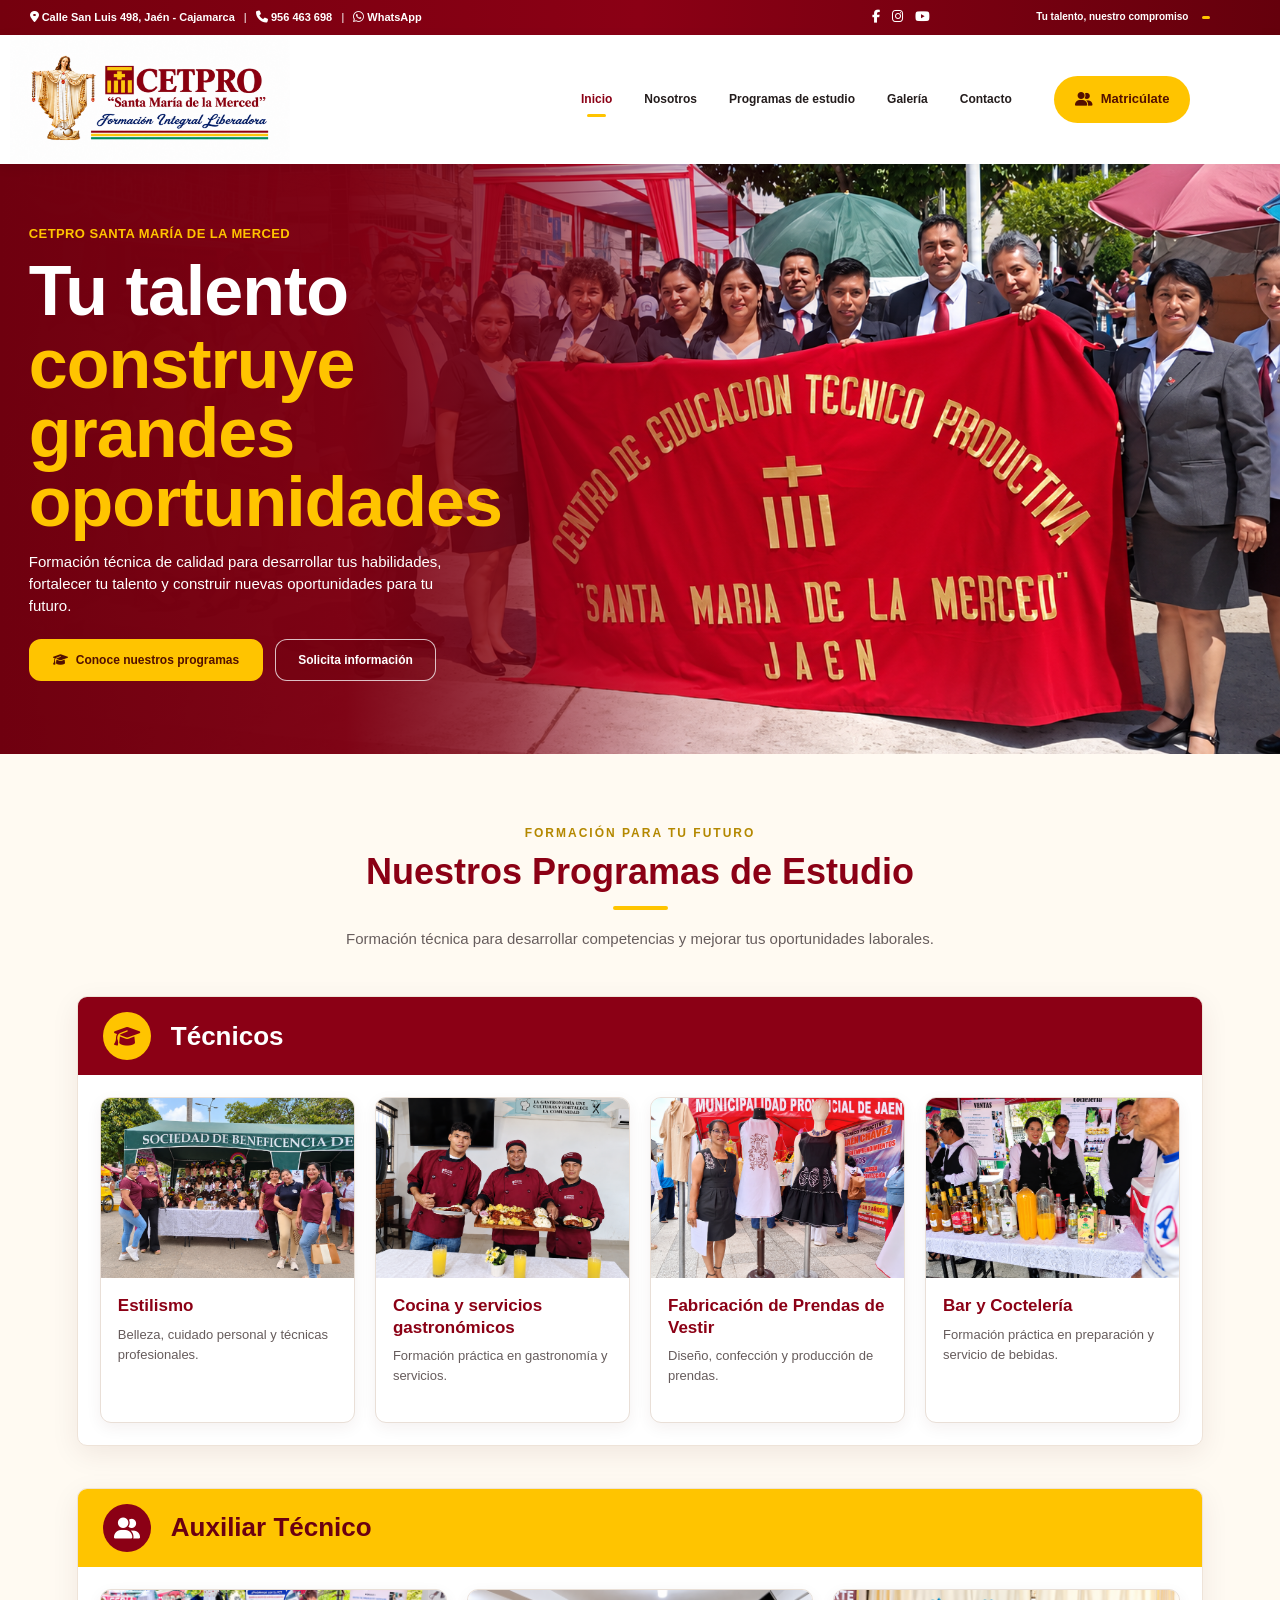
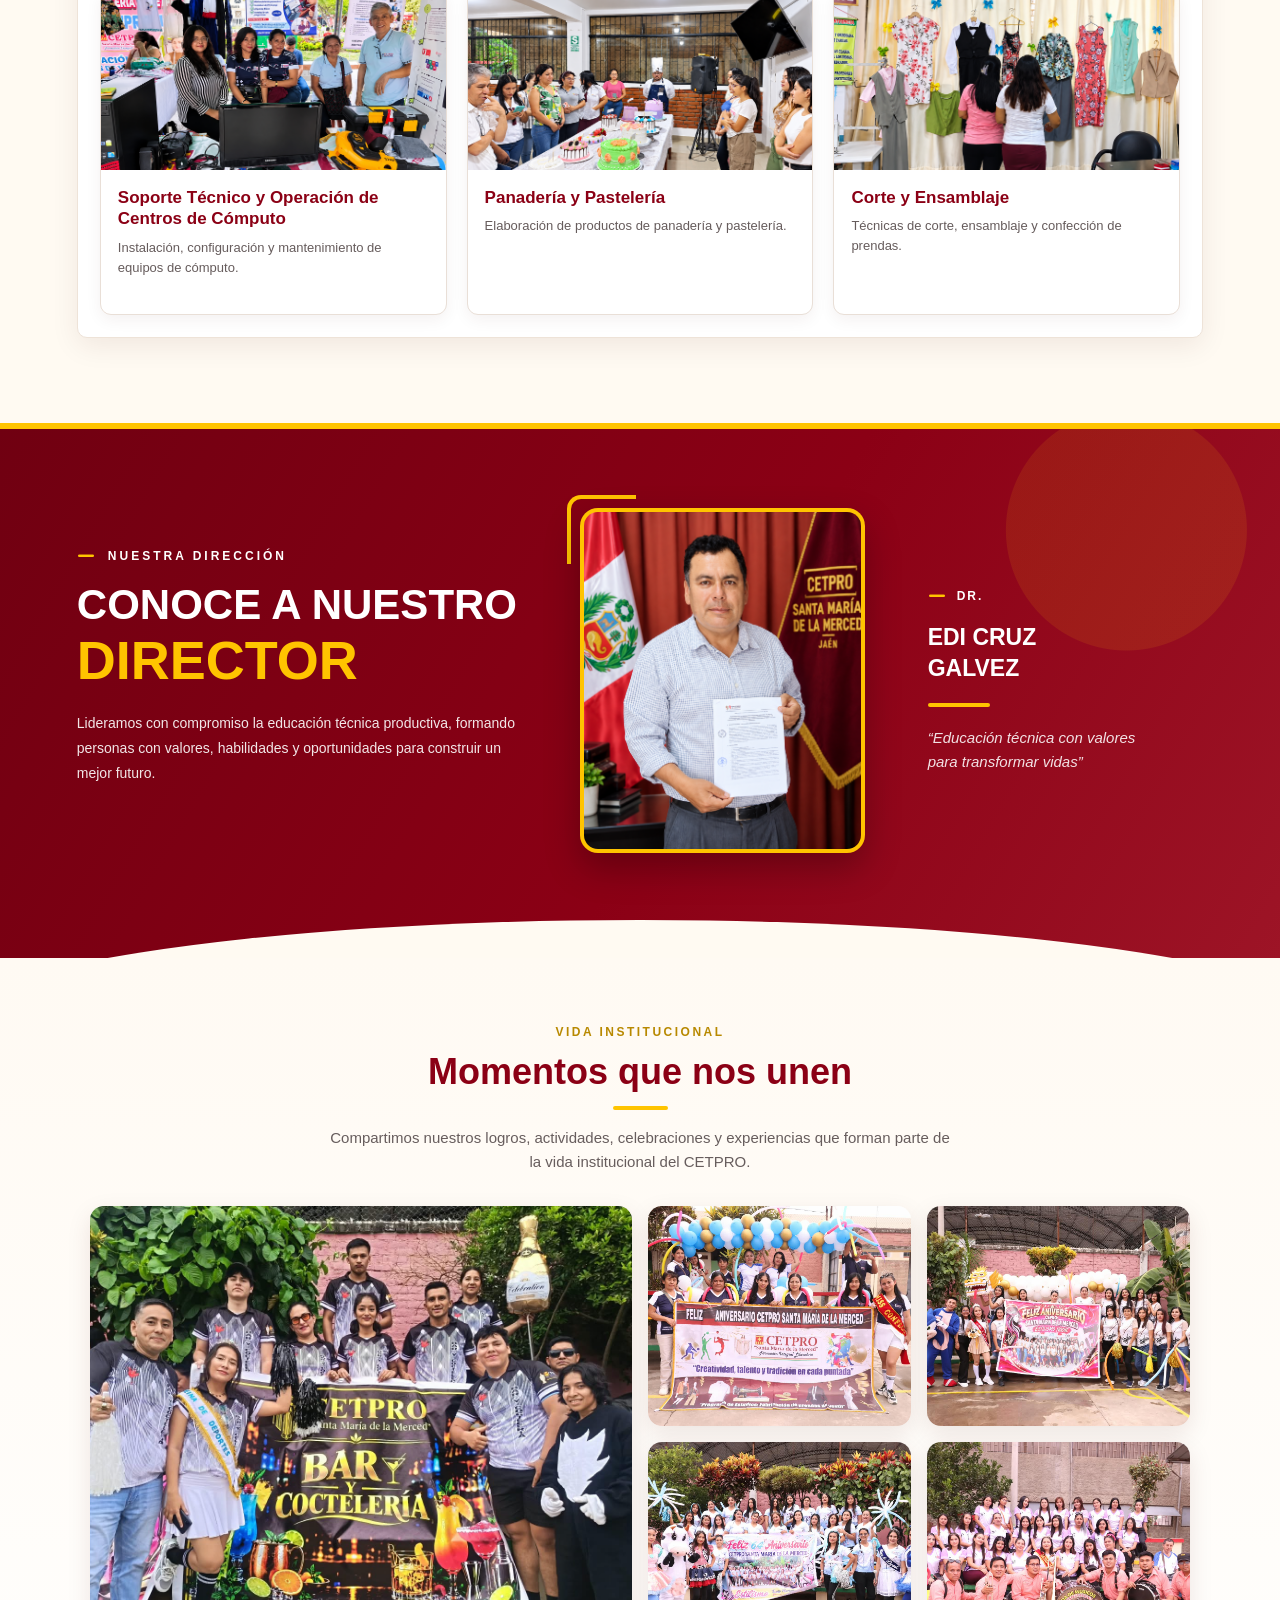
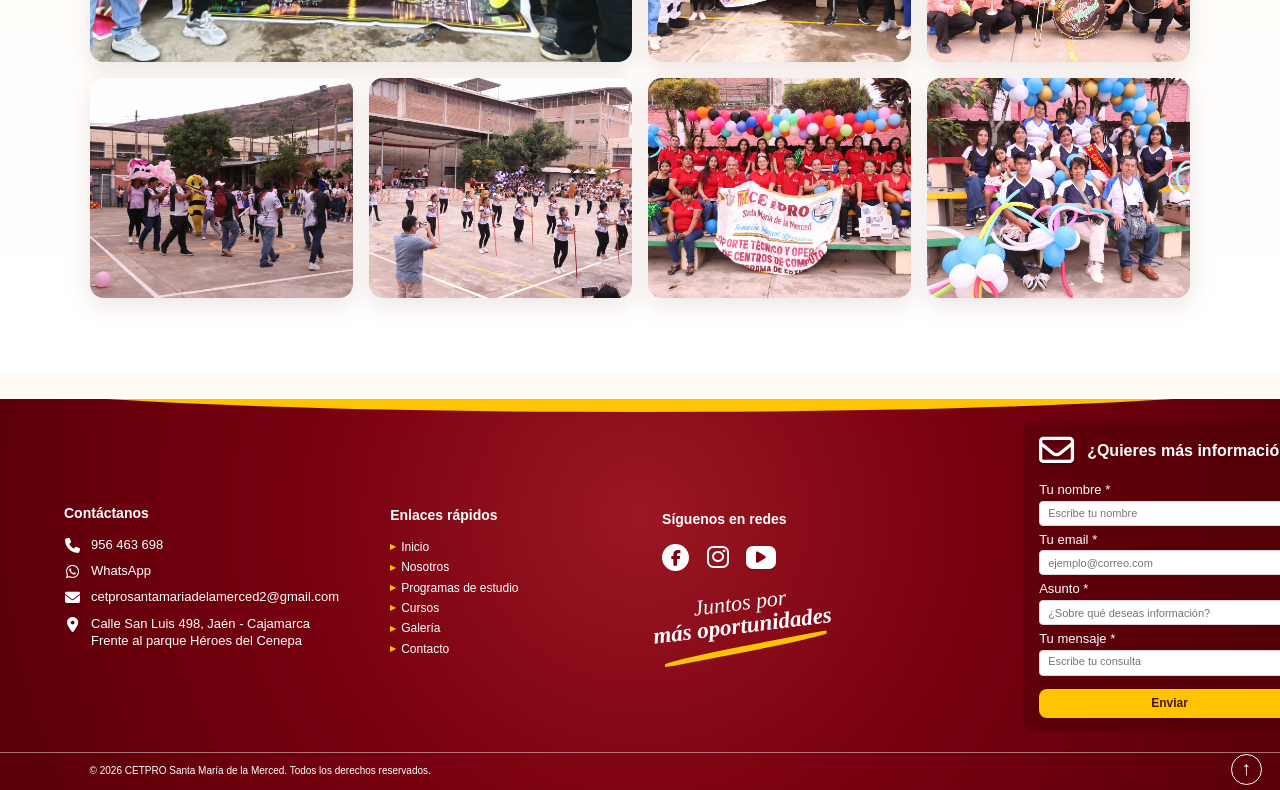
==== commit e100e4da: "Add files via upload" ====
--- a/index.html
+++ b/index.html
@@ -8,6 +8,8 @@
     <title>CETPRO Santa María de la Merced | Jaén</title>
 
     <link rel="stylesheet" href="styles.css">
+
+    <link rel="stylesheet" href="responsive.css">
 
     <link rel="stylesheet"
           href="https://cdnjs.cloudflare.com/ajax/libs/font-awesome/6.7.2/css/all.min.css">
@@ -65,19 +67,31 @@
 
             <div class="redes-superior">
 
-                <a href="#" aria-label="Facebook">
-                    <i class="fa-brands fa-facebook-f"></i>
+                <!-- FACEBOOK -->
+                <a href="https://www.facebook.com/cetpro.santamariadelamerced"
+                   target="_blank"
+                   rel="noopener noreferrer"
+                   aria-label="Facebook">
+                   <i class="fa-brands fa-facebook-f"></i>
                 </a>
 
-                <a href="#" aria-label="Instagram">
+                <!-- INSTAGRAM -->
+                <a href="https://www.instagram.com/cetpro_santamaria/?hl=am-et"
+                   target="_blank"
+                   rel="noopener noreferrer"
+                   aria-label="Instagram">
                     <i class="fa-brands fa-instagram"></i>
                 </a>
 
-                <a href="#" aria-label="YouTube">
-                    <i class="fa-brands fa-youtube"></i>
+                <!-- YOUTUBE -->
+                <a href="https://www.youtube.com/@CetproSantaMar%C3%ADadelaMerced"
+                   target="_blank"
+                   rel="noopener noreferrer"
+                   aria-label="YouTube">
+                   <i class="fa-brands fa-youtube"></i>
                 </a>
 
-            </div>
+</div>
 
             <span class="lema-superior">
                 Tu talento, nuestro compromiso
@@ -101,7 +115,7 @@
     <div class="header-contenido">
 
         <!-- LOGO -->
-        <a href="#inicio" class="logo">
+        <a href="index.html" class="logo">
             <img src="imagenes/logo.png"
                  alt="CETPRO Santa María de la Merced">
         </a>
@@ -111,11 +125,9 @@
 
             <a href="#inicio" class="activo">Inicio</a>
 
-            <a href="#nosotros">Nosotros</a>
-
-            <a href="#programas">Programas de estudio</a>
-
-            <a href="#cursos">Cursos y matrículas</a>
+            <a href="nosotros.html">Nosotros</a>
+
+            <a href="programas/estilismo.html">Programas de estudio</a>
 
             <a href="#galeria">Galería</a>
 
@@ -192,136 +204,385 @@
 </section>
 
 
+
+
 <!-- =========================================
-     IDENTIDAD INSTITUCIONAL
+     PROGRAMAS DE ESTUDIO
 ========================================= -->
 
-<section class="identidad" id="nosotros">
-
-    <div class="identidad-titulo">
-        <span class="etiqueta">IDENTIDAD INSTITUCIONAL</span>
-        <h2>Nuestra misión, visión y valores</h2>
+<section id="programas" class="programas-estudio">
+
+    <!-- ENCABEZADO GENERAL -->
+    <div class="programas-encabezado">
+
+        <span>FORMACIÓN PARA TU FUTURO</span>
+
+        <h2>Nuestros Programas de Estudio</h2>
+
+        <div class="programas-linea"></div>
+
         <p>
-            Principios que orientan nuestra formación técnico-productiva
-            y nuestro compromiso con la comunidad.
+            Formación técnica para desarrollar competencias
+            y mejorar tus oportunidades laborales.
         </p>
-    </div>
-
-    <div class="identidad-grid">
-
-        <!-- MISIÓN -->
-        <div class="identidad-card">
-            <div class="identidad-icono">1</div>
-
-            <h3>Misión</h3>
+
+    </div>
+
+
+<!-- =====================================
+     TÉCNICOS
+====================================== -->
+
+<div class="grupo-programas">
+
+    <div class="grupo-titulo grupo-tecnicos">
+
+        <div class="grupo-icono">
+            <i class="fa-solid fa-graduation-cap"></i>
+        </div>
+
+        <h3>Técnicos</h3>
+
+    </div>
+
+
+    <div class="programas-grid programas-grid-cuatro">
+
+
+        <!-- ESTILISMO -->
+
+        <article class="programa-card">
+
+            <div class="programa-imagen">
+
+                <img src="imagenes/estilismo.png"
+                     alt="Programa de Estilismo">
+
+                <div class="programa-overlay">
+
+                    <a href="programas/estilismo.html" class="descargar-malla">
+                        <i class="fa-regular fa-file-lines"></i>
+                        Descargar malla curricular
+                    </a>
+
+                </div>
+
+            </div>
+
+            <div class="programa-info">
+
+                <h4>Estilismo</h4>
+
+                <p>
+                    Belleza, cuidado personal y técnicas profesionales.
+                </p>
+
+            </div>
+
+        </article>
+
+
+        <!-- COCINA -->
+
+        <article class="programa-card">
+
+            <div class="programa-imagen">
+
+                <img src="imagenes/cocina.png"
+                     alt="Cocina y servicios gastronómicos">
+
+                <div class="programa-overlay">
+
+                    <a href="programas/cocina.html" class="descargar-malla">
+                        <i class="fa-regular fa-file-lines"></i>
+                        Descargar malla curricular
+                    </a>
+
+                </div>
+
+            </div>
+
+            <div class="programa-info">
+
+                <h4>Cocina y servicios gastronómicos</h4>
+
+                <p>
+                    Formación práctica en gastronomía y servicios.
+                </p>
+
+            </div>
+
+        </article>
+
+
+        <!-- FABRICACIÓN DE PRENDAS -->
+
+        <article class="programa-card">
+
+            <div class="programa-imagen">
+
+                <img src="imagenes/confeccion.png"
+                     alt="Fabricación de Prendas de Vestir">
+
+                <div class="programa-overlay">
+
+                    <a href="programas/confeccion.html" class="descargar-malla">
+                        <i class="fa-regular fa-file-lines"></i>
+                        Descargar malla curricular
+                    </a>
+
+                </div>
+
+            </div>
+
+            <div class="programa-info">
+
+                <h4>Fabricación de Prendas de Vestir</h4>
+
+                <p>
+                    Diseño, confección y producción de prendas.
+                </p>
+
+            </div>
+
+        </article>
+
+
+        <!-- BAR Y COCTELERÍA -->
+
+        <article class="programa-card">
+
+            <div class="programa-imagen">
+
+                <img src="imagenes/bar.png"
+                     alt="Bar y Coctelería">
+
+                <div class="programa-overlay">
+
+                    <a href="programas/bar.html" class="descargar-malla">
+                        <i class="fa-regular fa-file-lines"></i>
+                        Descargar malla curricular
+                    </a>
+
+                </div>
+
+            </div>
+
+            <div class="programa-info">
+
+                <h4>Bar y Coctelería</h4>
+
+                <p>
+                    Formación práctica en preparación y servicio de bebidas.
+                </p>
+
+            </div>
+
+        </article>
+
+    </div>
+
+</div>
+
+<!-- =====================================
+     AUXILIAR TÉCNICO
+====================================== -->
+
+<div class="grupo-programas">
+
+    <div class="grupo-titulo grupo-auxiliar">
+
+        <div class="grupo-icono">
+            <i class="fa-solid fa-user-group"></i>
+        </div>
+
+        <h3>Auxiliar Técnico</h3>
+
+
+    </div>
+
+
+    <div class="programas-grid programas-grid-tres">
+
+
+        <!-- SOPORTE TÉCNICO -->
+
+        <article class="programa-card">
+
+            <div class="programa-imagen">
+
+                <img src="imagenes/soporte.png"
+                     alt="Soporte Técnico y Operación de Centros de Cómputo">
+
+                <div class="programa-overlay">
+
+                    <a href="programas/soporte.html" class="descargar-malla">
+                        <i class="fa-regular fa-file-lines"></i>
+                        Descargar malla curricular
+                    </a>
+
+                </div>
+
+            </div>
+
+            <div class="programa-info">
+
+                <h4>
+                    Soporte Técnico y Operación de Centros de Cómputo
+                </h4>
+
+                <p>
+                    Instalación, configuración y mantenimiento
+                    de equipos de cómputo.
+                </p>
+
+            </div>
+
+        </article>
+
+
+        <!-- PANADERÍA Y PASTELERÍA -->
+
+        <article class="programa-card">
+
+            <div class="programa-imagen">
+
+                <img src="imagenes/pasteleria.png"
+                     alt="Panadería y Pastelería">
+
+                <div class="programa-overlay">
+
+                    <a href="programas/pasteleria.html" class="descargar-malla">
+                        <i class="fa-regular fa-file-lines"></i>
+                        Descargar malla curricular
+                    </a>
+
+                </div>
+
+            </div>
+
+            <div class="programa-info">
+
+                <h4>Panadería y Pastelería</h4>
+
+                <p>
+                    Elaboración de productos de panadería y pastelería.
+                </p>
+
+            </div>
+
+        </article>
+
+
+        <!-- CORTE Y ENSAMBLAJE -->
+
+        <article class="programa-card">
+
+            <div class="programa-imagen">
+
+                <img src="imagenes/corte.png"
+                     alt="Corte y Ensamblaje">
+
+                <div class="programa-overlay">
+
+                    <a href="programas/corte.html" class="descargar-malla">
+                        <i class="fa-regular fa-file-lines"></i>
+                        Descargar malla curricular
+                    </a>
+
+                </div>
+
+            </div>
+
+            <div class="programa-info">
+
+                <h4>Corte y Ensamblaje</h4>
+
+                <p>
+                    Técnicas de corte, ensamblaje y confección de prendas.
+                </p>
+
+            </div>
+
+        </article>
+
+    </div>
+
+</div>
+
+</section>
+
+<!-- =========================================
+     DIRECTOR DEL CETPRO
+========================================= -->
+
+<section class="seccion-director">
+
+    <div class="director-decoracion"></div>
+
+    <div class="director-contenido">
+
+        <!-- INFORMACIÓN -->
+        <div class="director-texto">
+
+            <span class="director-etiqueta">
+                <i class="fa-solid fa-minus"></i>
+                NUESTRA DIRECCIÓN
+            </span>
+
+            <h2>
+                Conoce a nuestro
+                <strong>Director</strong>
+            </h2>
 
             <p>
-                Ser una institución licenciada, protagonista en formación
-                técnica productiva, desde la praxis de una educación integral
-                liberadora, acorde con el avance de la ciencia y tecnología.
+                Lideramos con compromiso la educación técnica productiva,
+                formando personas con valores, habilidades y oportunidades
+                para construir un mejor futuro.
             </p>
-        </div>
-
-
-        <!-- VISIÓN -->
-        <div class="identidad-card destacada">
-            <div class="identidad-icono">2</div>
-
-            <h3>Visión</h3>
+
+            
+
+        </div>
+
+
+        <!-- FOTOGRAFÍA -->
+        <div class="director-foto">
+
+            <div class="director-marco">
+                <img
+                    src="imagenes/director.png"
+                    alt="Director del CETPRO Santa María de la Merced"
+                >
+            </div>
+
+        </div>
+
+
+        <!-- DATOS DEL DIRECTOR -->
+        <div class="director-datos">
+
+            <span class="director-cargo">
+                <i class="fa-solid fa-minus"></i>
+                DR.
+            </span>
+
+            <h3>
+                Edi Cruz<br>
+                Galvez
+            </h3>
+
+            <div class="director-linea"></div>
 
             <p>
-                Formar técnicos productivos, emprendedores competitivos,
-                capaces de dar solución a sus problemas y tomar decisiones
-                para mejorar su calidad de vida, contribuyendo al desarrollo
-                sostenible local y regional.
+                “Educación técnica con valores para transformar vidas”
             </p>
-        </div>
-
-
-        <!-- VALORES -->
-        <div class="identidad-card">
-            <div class="identidad-icono">3</div>
-
-            <h3>Valores</h3>
-
-            <ul class="lista-valores">
-                <li>Fe</li>
-                <li>Honestidad</li>
-                <li>Respeto</li>
-                <li>Responsabilidad</li>
-                <li>Solidaridad</li>
-            </ul>
+
         </div>
 
     </div>
 
 </section>
-
-        <!-- PROGRAMAS -->
-        <section id="programas">
-
-            <h2>Nuestros Programas de Estudio</h2>
-
-            <p>
-                Formación técnica para desarrollar competencias
-                y mejorar tus oportunidades laborales.
-            </p>
-
-<div class="programas">
-
-    <!-- ESTILISMO -->
-    <article>
-        <img src="imagenes/estilismo.png" alt="Programa de Estilismo">
-        <div class="contenido-programa">
-            <h3>Estilismo</h3>
-            <p>Belleza, cuidado personal y técnicas profesionales.</p>
-            <a href="#">Conoce el programa</a>
-        </div>
-    </article>
-
-    <!-- COCINA -->
-    <article>
-        <img src="imagenes/cocina.png" alt="Programa de Cocina y Servicios Gastronómicos">
-        <div class="contenido-programa">
-            <h3>Cocina</h3>
-            <p>Formación práctica en gastronomía y servicios.</p>
-            <a href="#">Conoce el programa</a>
-        </div>
-    </article>
-
-    <!-- SOPORTE TÉCNICO -->
-    <article>
-       <img src="imagenes/soporte.png" alt="Programa de Soporte Técnico y Operación de Centros de Cómputo">
-        <div class="contenido-programa">
-            <h3>Soporte Técnico</h3>
-            <p>Operación y mantenimiento de centros de cómputo.</p>
-            <a href="#">Conoce el programa</a>
-        </div>
-    </article>
-
-    <!-- CONFECCIÓN -->
-    <article>
-        <img src="imagenes/confeccion.png" alt="Programa de Fabricación de Prendas de Vestir">
-        <div class="contenido-programa">
-            <h3>Fabricación de Prendas de Vestir</h3>
-            <p>Diseño, confección y producción de prendas.</p>
-            <a href="#">Conoce el programa</a>
-        </div>
-    </article>
-
-    <!-- BAR Y COCTELERÍA -->
-    <article>
-        <img src="imagenes/bar.png" alt="Programa de Bar y Coctelería">
-        <div class="contenido-programa">
-            <h3>Bar y Coctelería</h3>
-            <p>Formación práctica en preparación y servicio de bebidas.</p>
-            <a href="#">Conoce el programa</a>
-        </div>
-    </article>
-
-</div>
-
-        </section>
 
 
         <!-- GALERÍA -->
@@ -329,10 +590,14 @@
 
     <div class="titulo-galeria">
         <span>VIDA INSTITUCIONAL</span>
-        <h2>Nuestra formación en acción</h2>
+
+        <h2>Momentos que nos unen</h2>
+
+        <div class="galeria-linea"></div>
+
         <p>
-            Conoce algunas de nuestras actividades, talleres
-            y experiencias de formación.
+            Compartimos nuestros logros, actividades, celebraciones y experiencias
+            que forman parte de la vida institucional del CETPRO.
         </p>
     </div>
 
@@ -372,6 +637,8 @@
 
         <div class="foto">
             <img src="imagenes/galeria9.png" alt="Actividades educativas del CETPRO">
+
+    </div>
 
     </div>
 
@@ -483,12 +750,22 @@
 
         </a>
 
-        <a href="#" aria-label="Instagram">
-            <i class="fa-brands fa-instagram"></i>
-        </a>
-
-        <a href="#" aria-label="YouTube">
+        <a href="https://www.instagram.com/cetpro_santamaria/?hl=am-et"
+           target="_blank"
+           rel="noopener noreferrer"
+           aria-label="Instagram">
+
+           <i class="fa-brands fa-instagram"></i>
+
+        </a>
+
+        <a href="https://www.youtube.com/@CetproSantaMar%C3%ADadelaMerced"
+           target="_blank"
+           rel="noopener noreferrer"
+           aria-label="YouTube">
+
             <i class="fa-solid fa-play"></i>
+
         </a>
 
     </div>
@@ -515,30 +792,87 @@
                 <span>¿Quieres más información?</span>
             </h3>
 
-            <form>
-                <input
-                    type="text"
-                    name="nombre"
-                    placeholder="Nombre"
-                    required
-                >
-
-                <input
-                    type="tel"
-                    name="telefono"
-                    placeholder="Teléfono"
-                    required
-                >
-
-                <textarea
-                    name="mensaje"
-                    placeholder="Mensaje"
-                    rows="2"
-                    required
-                ></textarea>
-
-                <button type="submit">Enviar</button>
-            </form>
+            <form
+               id="formulario-contacto"
+               action="https://formsubmit.co/aaronalbertocruz2017@gmail.com"
+               method="POST"
+            >
+
+            <input
+             type="hidden"
+             name="_subject"
+             value="Nueva consulta desde la página web del CETPRO"
+            >
+
+            <input
+             type="hidden"
+             name="_template"
+             value="table"
+            >
+
+            <input
+             type="text"
+             name="_honey"
+             style="display:none"
+            >
+
+            <div class="campo-formulario">
+               <label for="nombre">Tu nombre <span>*</span></label>
+
+               <input
+                 type="text"
+                 id="nombre"
+                 name="nombre"
+                 placeholder="Escribe tu nombre"
+                 required
+               >
+            </div>
+
+
+    <div class="campo-formulario">
+        <label for="email">Tu email <span>*</span></label>
+
+        <input
+            type="email"
+            id="email"
+            name="email"
+            placeholder="ejemplo@correo.com"
+            required
+        >
+    </div>
+
+
+    <div class="campo-formulario">
+        <label for="asunto">Asunto <span>*</span></label>
+
+        <input
+            type="text"
+            id="asunto"
+            name="asunto"
+            placeholder="¿Sobre qué deseas información?"
+            required
+        >
+    </div>
+
+
+    <div class="campo-formulario">
+        <label for="mensaje">Tu mensaje <span>*</span></label>
+
+        <textarea
+            id="mensaje"
+            name="mensaje"
+            placeholder="Escribe tu consulta"
+            rows="5"
+            required
+        ></textarea>
+    </div>
+
+
+    <button type="submit">
+        Enviar
+    </button>
+
+</form>
 
         </div>
 
@@ -553,12 +887,6 @@
             Todos los derechos reservados.
         </p>
 
-        <div class="footer-lema">
-            <span></span>
-            Formación técnica para un mejor futuro
-            <span></span>
-        </div>
-
         <a href="#inicio" class="subir" aria-label="Volver al inicio">↑</a>
 
     </div>
--- a/styles.css
+++ b/styles.css
@@ -26,568 +26,8 @@
    Crema: #FFF8EA
 */
 
-
-/* ================================
-   ENCABEZADO
-================================ */
-
-header {
-    width: 100%;
-    min-height: 78px;
-    background: white;
-
-    display: flex;
-    align-items: center;
-    justify-content: space-between;
-    gap: 25px;
-
-    padding: 10px 5%;
-
-    position: sticky;
-    top: 0;
-    z-index: 1000;
-
-    box-shadow: 0 2px 12px rgba(0,0,0,0.10);
-}
-
-.logo {
-    display: flex;
-    align-items: center;
-}
-
-.logo img {
-    width: 230px;
-    max-width: 100%;
-    height: auto;
-    display: block;
-}
-
-
-/* MENÚ */
-
-nav {
-    display: flex;
-    align-items: center;
-    justify-content: center;
-    gap: 20px;
-    flex: 1;
-}
-
-nav a {
-    color: #4a3030;
-    text-decoration: none;
-    font-weight: 600;
-    font-size: 14px;
-    white-space: nowrap;
-    transition: 0.3s;
-}
-
-nav a:hover {
-    color: #8B0015;
-}
-
-
-/* BOTÓN MATRÍCULA */
-
-.boton-matricula {
-    background: #FFC400;
-    color: #4b1900;
-
-    text-decoration: none;
-    font-weight: bold;
-
-    padding: 13px 24px;
-
-    border-radius: 30px;
-
-    transition: 0.3s;
-}
-
-.boton-matricula:hover {
-    background: #e9b300;
-    transform: translateY(-2px);
-}
-
-
-/* ================================
-   PORTADA
-================================ */
-
-.portada {
-    min-height: 560px;
-
-    display: flex;
-    align-items: center;
-
-    padding: 80px 8%;
-
-    background:
-        linear-gradient(
-            90deg,
-            rgba(105, 0, 17, 0.98) 0%,
-            rgba(125, 0, 20, 0.92) 38%,
-            rgba(125, 0, 20, 0.55) 65%,
-            rgba(125, 0, 20, 0.18) 100%
-        ),
-        url("imagenes/portada.png");
-
-    background-size: cover;
-    background-position: center;
-    background-repeat: no-repeat;
-}
-
-.portada-texto {
-    max-width: 720px;
-    color: white;
-}
-
-.institucion {
-    color: #FFC400;
-
-    font-size: 15px;
-    font-weight: bold;
-
-    letter-spacing: 1px;
-
-    margin-bottom: 12px;
-}
-
-.portada h1 {
-    font-size: 58px;
-    line-height: 1.05;
-
-    margin-bottom: 25px;
-}
-
-.portada h1 span {
-    color: #FFC400;
-}
-
-.portada-texto > p:not(.institucion) {
-    max-width: 650px;
-
-    font-size: 19px;
-
-    margin-bottom: 30px;
-}
-
-
-/* BOTONES PORTADA */
-
-.botones {
-    display: flex;
-    gap: 15px;
-    flex-wrap: wrap;
-}
-
-.boton-amarillo,
-.boton-secundario {
-    display: inline-block;
-
-    padding: 14px 25px;
-
-    border-radius: 8px;
-
-    text-decoration: none;
-    font-weight: bold;
-
-    transition: 0.3s;
-}
-
-.boton-amarillo {
-    background: #FFC400;
-    color: #481500;
-}
-
-.boton-amarillo:hover {
-    background: #e7b200;
-    transform: translateY(-2px);
-}
-
-.boton-secundario {
-    border: 2px solid white;
-    color: white;
-}
-
-.boton-secundario:hover {
-    background: white;
-    color: #8B0015;
-}
-
-
-/* ================================
-   SECCIONES GENERALES
-================================ */
-
-main section:not(.portada) {
-    padding: 80px 8%;
-}
-
-main section > h2 {
-    color: #7d0015;
-
-    font-size: 36px;
-    text-align: center;
-
-    margin-bottom: 10px;
-}
-
-main section > h2::after {
-    content: "";
-
-    display: block;
-
-    width: 65px;
-    height: 5px;
-
-    background: #FFC400;
-
-    margin: 12px auto 25px;
-
-    border-radius: 10px;
-}
-
-main section > p {
-    text-align: center;
-    max-width: 750px;
-
-    margin: 0 auto 45px;
-
-    color: #6d6262;
-}
-
-
-/* ================================
-   PROGRAMAS
-================================ */
-
-#programas {
-    background: #fffaf2;
-}
-
-.programas {
-    max-width: 1250px;
-
-    margin: 40px auto 0;
-
-    display: grid;
-
-    grid-template-columns:
-        repeat(3, 1fr);
-
-    gap: 25px;
-}
-
-.programas article {
-    background: white;
-    border-radius: 14px;
-    overflow: hidden;
-    border-top: 5px solid #8B0015;
-    box-shadow: 0 8px 25px rgba(72, 20, 20, 0.10);
-    transition: 0.3s;
-}
-
-.programas article:hover {
-    transform: translateY(-7px);
-    box-shadow: 0 14px 35px rgba(72, 20, 20, 0.16);
-}
-
-.programas article img {
-    width: 100%;
-    height: 220px;
-    object-fit: cover;
-    display: block;
-}
-
-.contenido-programa {
-    padding: 25px;
-}
-
-.contenido-programa h3 {
-    color: #8B0015;
-    font-size: 20px;
-    margin-bottom: 10px;
-}
-
-.contenido-programa p {
-    color: #665c5c;
-    margin-bottom: 18px;
-}
-
-.contenido-programa a {
-    color: #8B0015;
-    font-weight: bold;
-    text-decoration: none;
-}
-
-.contenido-programa a:hover {
-    color: #b88a00;
-}
-
-.imagen-pendiente {
-    width: 100%;
-    height: 220px;
-    background: #f5ead2;
-    display: flex;
-    justify-content: center;
-    align-items: center;
-    color: #8B0015;
-    font-weight: bold;
-    font-size: 20px;
-}
-
-/* ================================
-   NOSOTROS
-================================ */
-
-#nosotros {
-    background: white;
-}
-
-.nosotros {
-    max-width: 1200px;
-
-    margin: 40px auto 0;
-
-    display: grid;
-
-    grid-template-columns:
-        repeat(3, 1fr);
-
-    gap: 30px;
-}
-
-.nosotros div {
-    padding: 30px;
-
-    background: #fff8e8;
-
-    border-radius: 15px;
-
-    border-bottom: 5px solid #FFC400;
-}
-
-.nosotros h3 {
-    color: #8B0015;
-
-    font-size: 23px;
-
-    margin-bottom: 15px;
-}
-
-
-/* ================================
-   GALERÍA
-================================ */
-
-.seccion-galeria {
-    padding: 80px 7%;
-    background: #fffaf3;
-}
-
-.titulo-galeria {
-    text-align: center;
-    max-width: 750px;
-    margin: 0 auto 40px;
-}
-
-.titulo-galeria span {
-    color: #c79500;
-    font-size: 14px;
-    font-weight: 700;
-    letter-spacing: 2px;
-}
-
-.titulo-galeria h2 {
-    color: #8B0015;
-    font-size: 38px;
-    margin: 8px 0 10px;
-}
-
-.titulo-galeria p {
-    color: #6b6060;
-    font-size: 16px;
-}
-
-/* CUADRÍCULA DE FOTOS */
-
-.galeria-grid {
-    max-width: 1200px;
-    margin: auto;
-
-    display: grid;
-    grid-template-columns: repeat(4, 1fr);
-    grid-auto-rows: 210px;
-
-    gap: 15px;
-}
-
-/* FOTOGRAFÍAS */
-
-.foto {
-    overflow: hidden;
-    border-radius: 12px;
-    position: relative;
-
-    box-shadow: 0 5px 18px rgba(0,0,0,0.12);
-}
-
-.foto img {
-    width: 100%;
-    height: 100%;
-
-    object-fit: cover;
-    display: block;
-
-    transition: transform 0.5s ease;
-}
-
-/* FOTO PRINCIPAL MÁS GRANDE */
-
-.foto-grande {
-    grid-column: span 2;
-    grid-row: span 2;
-}
-
-/* EFECTO AL PASAR EL MOUSE */
-
-.foto:hover img {
-    transform: scale(1.06);
-}
-
-
-/* ================================
-   CONTACTO
-================================ */
-
-#contacto {
-    background: #8B0015;
-
-    color: white;
-
-    text-align: center;
-}
-
-#contacto h2 {
-    color: white;
-}
-
-#contacto p {
-    color: #fff7e6;
-
-    margin-bottom: 12px;
-}
-
-
-/* ================================
-   PIE DE PÁGINA
-================================ */
-
-footer {
-    background: #57000d;
-
-    color: white;
-
-    text-align: center;
-
-    padding: 35px 20px;
-}
-
-footer h3 {
-    color: #FFC400;
-
-    font-size: 23px;
-
-    margin-bottom: 5px;
-}
-
-footer p {
-    margin: 4px 0;
-
-    font-size: 14px;
-}
-
-
-/* ================================
-   CELULARES Y TABLETS
-================================ */
-
-@media (max-width: 1000px) {
-
-    header {
-        flex-direction: column;
-        gap: 15px;
-
-        position: relative;
-    }
-
-    nav {
-        flex-wrap: wrap;
-        justify-content: center;
-
-        gap: 15px;
-    }
-
-    .programas {
-        grid-template-columns:
-            repeat(2, 1fr);
-    }
-
-    .nosotros {
-        grid-template-columns: 1fr;
-    }
-}
-
-
-@media (max-width: 650px) {
-
-    header {
-        padding: 20px;
-    }
-
-    nav {
-        display: none;
-    }
-
-    .portada {
-        min-height: 520px;
-
-        padding: 60px 25px;
-    }
-
-    .portada h1 {
-        font-size: 42px;
-    }
-
-    .portada-texto > p:not(.institucion) {
-        font-size: 17px;
-    }
-
-    main section:not(.portada) {
-        padding: 60px 25px;
-    }
-
-    main section > h2 {
-        font-size: 29px;
-    }
-
-    .programas {
-        grid-template-columns: 1fr;
-    }
-
-    .botones {
-        flex-direction: column;
-    }
-
-    .boton-amarillo,
-    .boton-secundario {
-        text-align: center;
-    }
-}
-
-/* =========================================
    VISOR DE GALERÍA CON ANIMACIÓN
-========================================= */
+
 
 .visor {
     visibility: hidden;
@@ -753,150 +193,9 @@
 }
 
 
+
 /* =========================================
-   IDENTIDAD INSTITUCIONAL
-========================================= */
-
-.identidad {
-    padding: 90px 8%;
-    background: #ffffff;
-}
-
-.identidad-titulo {
-    max-width: 750px;
-    margin: 0 auto 50px;
-    text-align: center;
-}
-
-.identidad-titulo h2 {
-    color: #8B0015;
-    font-size: 40px;
-    margin: 10px 0 15px;
-}
-
-.identidad-titulo p {
-    color: #665c5c;
-    font-size: 17px;
-    line-height: 1.7;
-}
-
-
-/* TARJETAS */
-
-.identidad-grid {
-    max-width: 1200px;
-    margin: auto;
-
-    display: grid;
-    grid-template-columns: repeat(3, 1fr);
-
-    gap: 25px;
-}
-
-.identidad-card {
-    background: #fffaf3;
-
-    padding: 35px;
-
-    border-radius: 16px;
-
-    border-top: 5px solid #FFC400;
-
-    box-shadow: 0 8px 25px rgba(80, 20, 20, 0.08);
-
-    transition: 0.3s;
-}
-
-.identidad-card:hover {
-    transform: translateY(-6px);
-
-    box-shadow: 0 14px 35px rgba(80, 20, 20, 0.14);
-}
-
-
-/* TARJETA CENTRAL */
-
-.identidad-card.destacada {
-    background: #8B0015;
-}
-
-.identidad-card.destacada h3,
-.identidad-card.destacada p {
-    color: white;
-}
-
-
-/* ICONOS */
-
-.identidad-icono {
-    width: 55px;
-    height: 55px;
-
-    display: flex;
-    align-items: center;
-    justify-content: center;
-
-    background: #FFC400;
-    color: #8B0015;
-
-    border-radius: 50%;
-
-    font-size: 22px;
-    font-weight: 800;
-
-    margin-bottom: 22px;
-}
-
-
-/* TEXTOS */
-
-.identidad-card h3 {
-    color: #8B0015;
-
-    font-size: 25px;
-
-    margin: 0 0 15px;
-}
-
-.identidad-card p {
-    color: #625858;
-
-    line-height: 1.75;
-
-    margin: 0;
-}
-
-
-/* VALORES */
-
-.lista-valores {
-    list-style: none;
-    padding: 0;
-    margin: 0;
-}
-
-.lista-valores li {
-    color: #625858;
-
-    padding: 8px 0;
-
-    border-bottom: 1px solid #eadfce;
-
-    font-weight: 600;
-}
-
-.lista-valores li::before {
-    content: "✓";
-
-    color: #8B0015;
-
-    font-weight: bold;
-
-    margin-right: 10px;
-}
-
-/* =========================================
-   FOOTER - DISEÑO HORIZONTAL
+   FOOTER DISEÑO HORIZONTAL
 ========================================= */
 
 .footer-principal {
@@ -948,7 +247,7 @@
 
     column-gap: 55px;
 
-    align-items: start;
+    align-items: center;
 }
 
 
@@ -966,129 +265,6 @@
 }
 
 
-/* =========================================
-   CONTACTO
-========================================= */
-
-.footer-columna p {
-    margin: 6px 0;
-
-    color: #ffffff;
-
-    font-size: 12px;
-    line-height: 1.35;
-}
-
-.footer-columna .direccion {
-    margin-top: 8px;
-}
-
-.footer-columna .direccion span {
-    display: inline-block;
-    padding-left: 19px;
-}
-
-
-/* =========================================
-   ENLACES
-========================================= */
-
-.footer-enlaces {
-    display: flex;
-    flex-direction: column;
-
-    gap: 4px;
-}
-
-.footer-enlaces a {
-    display: block;
-
-    color: #ffffff;
-
-    font-size: 12px;
-
-    text-decoration: none;
-
-    transition: 0.2s;
-}
-
-.footer-enlaces a:hover {
-    color: #ffc400;
-    transform: translateX(3px);
-}
-
-
-/* =========================================
-   REDES SOCIALES
-========================================= */
-
-.redes-iconos {
-    display: flex;
-
-    gap: 13px;
-
-    margin-top: 4px;
-    margin-bottom: 18px;
-}
-
-.redes-iconos a {
-    width: 25px;
-    height: 25px;
-
-    display: flex;
-    align-items: center;
-    justify-content: center;
-
-    background: #ffffff;
-    color: #76000f;
-
-    border-radius: 50%;
-
-    font-size: 14px;
-    font-weight: 800;
-
-    text-decoration: none;
-}
-
-
-/* FRASE CENTRAL */
-
-.frase-footer {
-    display: inline-block;
-
-    margin-top: 3px;
-    margin-left: 5px;
-
-    color: #ffffff;
-
-    font-family: cursive;
-
-    font-size: 21px;
-    line-height: 1.05;
-
-    text-align: center;
-
-    transform: rotate(-5deg);
-}
-
-.frase-footer strong {
-    font-size: 23px;
-    font-weight: 600;
-}
-
-.trazo-amarillo {
-    width: 105px;
-    height: 5px;
-
-    margin: 7px auto 0;
-
-    background: #ffc400;
-
-    border-radius: 20px;
-
-    transform: rotate(-4deg);
-}
-
 
 /* =========================================
    FORMULARIO
@@ -1102,6 +278,8 @@
     background: rgba(75, 0, 8, 0.48);
 
     border-radius: 10px;
+
+    transform: translateX(100px);
 }
 
 .footer-formulario h3 {
@@ -1440,17 +618,6 @@
 }
 
 
-/* YOUTUBE */
-
-.redes-iconos a:nth-child(3) {
-    width: 29px;
-    height: 21px;
-
-    border-radius: 6px;
-
-    font-size: 14px;
-}
-
 
 /* EFECTO AL PASAR EL MOUSE */
 
@@ -1580,95 +747,6 @@
     filter: drop-shadow(0 2px 1px rgba(0,0,0,0.25));
 }
 
-/* =========================================
-   MENÚ RESPONSIVE
-========================================= */
-
-/* Oculto en computadora */
-.menu-toggle {
-    display: none;
-
-    border: none;
-    background: transparent;
-
-    color: #8B0015;
-
-    font-size: 27px;
-
-    cursor: pointer;
-}
-
-
-/* =========================================
-   TABLET Y CELULAR
-========================================= */
-
-@media (max-width: 850px) {
-
-    header {
-        min-height: 70px;
-
-        padding: 8px 5%;
-
-        flex-wrap: wrap;
-    }
-
-
-    /* LOGO */
-
-    .logo img {
-        width: 190px;
-    }
-
-
-    /* BOTÓN HAMBURGUESA */
-
-    .menu-toggle {
-        display: block;
-
-        margin-left: auto;
-    }
-
-
-    /* MENÚ */
-
-    nav {
-        display: none;
-
-        width: 100%;
-
-        flex-direction: column;
-        align-items: flex-start;
-
-        gap: 0;
-
-        padding: 12px 0 5px;
-
-        border-top: 1px solid #eee2e2;
-    }
-
-
-    /* Cuando está abierto */
-
-    nav.activo {
-        display: flex;
-    }
-
-
-    nav a {
-        width: 100%;
-
-        padding: 11px 5px;
-
-        font-size: 14px;
-
-        border-bottom: 1px solid #f2e8e8;
-    }
-}
-
-/* ============================================================
-   NUEVA CABECERA Y PORTADA
-============================================================ */
 
 
 /* =========================
@@ -1861,21 +939,6 @@
     color: #8B0015;
 }
 
-.menu-principal a.activo::after {
-    content: "";
-
-    position: absolute;
-
-    left: 0;
-    right: 0;
-    bottom: 20px;
-
-    height: 3px;
-
-    background: #FFC400;
-
-    border-radius: 5px;
-}
 
 
 /* ============================================================
@@ -1928,7 +991,7 @@
 .hero-principal {
     position: relative;
 
-    min-height: 370px;
+    min-height: 590px;
 
     overflow: hidden;
 
@@ -1951,31 +1014,6 @@
 }
 
 
-/* CURVA AMARILLA IZQUIERDA */
-
-.hero-principal::before {
-    content: "";
-
-    position: absolute;
-
-    top: 0;
-    left: 0;
-
-    width: 250px;
-    height: 135px;
-
-    background: #FFC400;
-
-    border-radius: 0 0 100% 0;
-
-    transform: translate(-50px, -65px) rotate(-4deg);
-
-    transform-origin: top left;
-
-    z-index: 1;
-
-    pointer-events: none;
-}
 
 /* CONTENEDOR */
 
@@ -2002,7 +1040,7 @@
 .hero-texto {
     width: 510px;
 
-    padding: 45px 0;
+    padding: 60px 0 0;
 
     transform: translateX(-80px);
 }
@@ -2028,7 +1066,7 @@
 
     color: #ffffff;
 
-    font-size: 46px;
+    font-size: 70px;
     line-height: 0.98;
 
     font-weight: 800;
@@ -2408,19 +1446,6 @@
 }
 
 
-/* ==================================================
-   TÍTULOS
-================================================== */
-
-.identidad-card h3 {
-    margin: 0 0 14px;
-
-    color: #8B0015;
-
-    font-size: 21px;
-    font-weight: 800;
-}
-
 
 /* ==================================================
    PÁRRAFOS
@@ -2477,284 +1502,415 @@
     font-size: 15px;
     font-weight: 900;
 }
-/* ==================================================
-   PROGRAMAS DE ESTUDIO - DISEÑO MEJORADO
-================================================== */
+
+/* ============================================================
+   PROGRAMAS DE ESTUDIO
+============================================================ */
 
 #programas {
-    padding: 70px 7% 85px;
-    background: linear-gradient(
-        180deg,
-        #fffaf2 0%,
-        #ffffff 100%
-    );
-}
-
-
-/* ==================================================
-   TÍTULO DE LA SECCIÓN
-================================================== */
-
-#programas > h2 {
+    padding: 70px 6% 85px;
+    background: #fffaf2;
+}
+
+
+/* ============================================================
+   ENCABEZADO GENERAL
+============================================================ */
+
+.programas-encabezado {
+    max-width: 850px;
+    margin: 0 auto 45px;
+    text-align: center;
+}
+
+.programas-encabezado > span {
+    display: block;
+
+    margin-bottom: 7px;
+
+    color: #b48800;
+
+    font-size: 12px;
+    font-weight: 800;
+
+    letter-spacing: 2px;
+}
+
+.programas-encabezado h2 {
     margin: 0;
 
-    text-align: center;
-
-    color: #8B0015;
+    color: #8b0015;
 
     font-size: 36px;
     font-weight: 800;
-}
-
-
-/* LÍNEA AMARILLA */
-
-#programas > h2::after {
-    content: "";
-
-    display: block;
-
-    width: 60px;
+
+    line-height: 1.2;
+}
+
+.programas-linea {
+    width: 55px;
     height: 4px;
 
-    margin: 12px auto 0;
-
-    background: #FFC400;
+    margin: 13px auto 0;
+
+    background: #ffc400;
 
     border-radius: 10px;
 }
 
-
-/* DESCRIPCIÓN */
-
-#programas > p {
-    max-width: 650px;
-
-    margin: 16px auto 45px;
-
-    text-align: center;
-
-    color: #6b6060;
+.programas-encabezado p {
+    margin: 17px auto 0;
+
+    color: #675d5d;
 
     font-size: 15px;
     line-height: 1.6;
 }
 
 
-/* ==================================================
-   CUADRÍCULA DE PROGRAMAS
-================================================== */
-
-.programas {
+/* ============================================================
+   GRUPOS
+============================================================ */
+
+.grupo-programas {
     width: 100%;
-    max-width: 1150px;
-
-    margin: 0 auto;
-
+    max-width: 1600px;
+
+    margin: 0 auto 42px;
+
+    overflow: hidden;
+
+    background: #ffffff;
+
+    border: 1px solid #eee3d8;
+    border-radius: 10px;
+
+    box-shadow: 0 8px 28px rgba(70, 0, 10, 0.08);
+}
+
+.grupo-programas:last-child {
+    margin-bottom: 0;
+}
+
+
+/* ============================================================
+   CABECERA DE CADA GRUPO
+============================================================ */
+
+.grupo-titulo {
+    min-height: 78px;
+
+    padding: 15px 25px;
+
+    display: flex;
+    align-items: center;
+
+    gap: 20px;
+}
+
+
+/* TÉCNICOS */
+
+.grupo-tecnicos {
+    background: #8b0015;
+    color: #ffffff;
+}
+
+
+/* AUXILIAR TÉCNICO */
+
+.grupo-auxiliar {
+    background: #ffc400;
+    color: #6b0011;
+}
+
+
+/* ICONO */
+
+.grupo-icono {
+    width: 48px;
+    height: 48px;
+
+    flex-shrink: 0;
+
+    display: flex;
+    align-items: center;
+    justify-content: center;
+
+    border-radius: 50%;
+
+    font-size: 21px;
+}
+
+.grupo-tecnicos .grupo-icono {
+    background: #ffc400;
+    color: #8b0015;
+}
+
+.grupo-auxiliar .grupo-icono {
+    background: #8b0015;
+    color: #ffffff;
+}
+
+
+/* TÍTULO */
+
+.grupo-titulo h3 {
+    margin: 0;
+
+    flex-shrink: 0;
+
+    font-size: 26px;
+    font-weight: 800;
+}
+
+
+/* SEPARADOR */
+
+.grupo-separador {
+    width: 2px;
+    height: 38px;
+
+    flex-shrink: 0;
+
+    background: currentColor;
+
+    opacity: 0.65;
+}
+
+
+/* DESCRIPCIÓN */
+
+.grupo-titulo > p {
+    margin: 0;
+
+    font-size: 13px;
+    font-weight: 500;
+
+    line-height: 1.5;
+}
+
+
+/* ============================================================
+   CUADRÍCULAS
+============================================================ */
+
+.programas-grid {
     display: grid;
 
+    padding: 22px;
+
+    gap: 20px;
+}
+
+.programas-grid-cuatro {
+    grid-template-columns: repeat(4, 1fr);
+}
+
+.programas-grid-tres {
     grid-template-columns: repeat(3, 1fr);
-
-    gap: 25px;
-}
-
-
-/* ==================================================
+}
+
+
+/* ============================================================
    TARJETAS
-================================================== */
-
-.programas article {
+============================================================ */
+
+.programa-card {
+    min-width: 0;
+
+    display: flex;
+    flex-direction: column;
+
+    overflow: hidden;
+
+    background: #ffffff;
+
+    border: 1px solid #e9dfd7;
+    border-radius: 11px;
+
+    box-shadow: 0 5px 16px rgba(60, 0, 10, 0.06);
+
+    transition:
+        transform 0.25s ease,
+        box-shadow 0.25s ease;
+}
+
+.programa-card:hover {
+    transform: translateY(-4px);
+
+    box-shadow: 0 10px 24px rgba(60, 0, 10, 0.12);
+}
+
+
+/* ============================================================
+   IMÁGENES
+============================================================ */
+
+.programa-card > img {
+    display: block;
+
+    width: 100%;
+    height: 180px;
+
+    object-fit: cover;
+}
+
+
+/* ============================================================
+   INFORMACIÓN
+============================================================ */
+
+.programa-info {
+    flex: 1;
+
+    padding: 17px 17px 18px;
+
+    display: flex;
+    flex-direction: column;
+}
+
+.programa-info h4 {
+    margin: 0 0 8px;
+
+    color: #8b0015;
+
+    font-size: 17px;
+    font-weight: 800;
+
+    line-height: 1.25;
+}
+
+.programa-info p {
+    margin: 0 0 18px;
+
+    color: #665c5c;
+
+    font-size: 13px;
+    line-height: 1.55;
+}
+
+/* ============================================================
+   DESCARGA DE MALLA SOBRE LA IMAGEN
+============================================================ */
+
+/* CONTENEDOR DE LA IMAGEN */
+
+.programa-imagen {
     position: relative;
 
-    display: flex;
-    flex-direction: column;
-
-    min-height: 390px;
+    width: 100%;
+    height: 180px;
 
     overflow: hidden;
-
-    background: #ffffff;
-
-    border: 1px solid #f0e6df;
-    border-top: 4px solid #8B0015;
-
-    border-radius: 14px;
-
-    box-shadow:
-        0 8px 25px rgba(80, 20, 20, 0.08);
+}
+
+
+/* IMAGEN */
+
+.programa-imagen img {
+    display: block;
+
+    width: 100%;
+    height: 100%;
+
+    object-fit: cover;
+
+    transition: transform 0.4s ease;
+}
+
+
+/* CAPA GRANATE */
+
+.programa-overlay {
+    position: absolute;
+    inset: 0;
+
+    display: flex;
+    align-items: center;
+    justify-content: center;
+
+    padding: 20px;
+
+    background: rgba(115, 0, 18, 0.82);
+
+    opacity: 0;
+
+    transition: opacity 0.3s ease;
+}
+
+
+/* MOSTRAR CAPA AL PASAR EL MOUSE */
+
+.programa-imagen:hover .programa-overlay {
+    opacity: 1;
+}
+
+
+/* PEQUEÑO ZOOM DE LA FOTO */
+
+.programa-imagen:hover img {
+    transform: scale(1.06);
+}
+
+
+/* ============================================================
+   BOTÓN DESCARGAR MALLA
+============================================================ */
+
+.descargar-malla {
+    display: inline-flex;
+    align-items: center;
+    justify-content: center;
+
+    gap: 8px;
+
+    padding: 11px 16px;
+
+    background: #ffc400;
+    color: #641000;
+
+    border: 2px solid #ffc400;
+    border-radius: 9px;
+
+    text-decoration: none;
+
+    font-size: 12px;
+    font-weight: 800;
+
+    text-align: center;
+
+    opacity: 0;
+
+    transform: translateY(12px);
 
     transition:
+        opacity 0.3s ease,
         transform 0.3s ease,
-        box-shadow 0.3s ease;
-}
-
-
-/* EFECTO AL PASAR EL CURSOR */
-
-.programas article:hover {
-    transform: translateY(-7px);
-
-    box-shadow:
-        0 16px 35px rgba(80, 20, 20, 0.15);
-}
-
-
-/* ==================================================
-   IMÁGENES
-================================================== */
-
-.programas article img {
-    width: 100%;
-    height: 205px;
-
-    display: block;
-
-    object-fit: cover;
-
-    transition: transform 0.45s ease;
-}
-
-
-/* ZOOM SUAVE */
-
-.programas article:hover img {
-    transform: scale(1.045);
-}
-
-
-/* ==================================================
-   CONTENIDO
-================================================== */
-
-.contenido-programa {
-    flex: 1;
-
-    display: flex;
-    flex-direction: column;
-
-    padding: 22px 22px 24px;
-}
-
-
-/* NOMBRE DEL PROGRAMA */
-
-.contenido-programa h3 {
-    margin: 0 0 10px;
-
-    color: #8B0015;
-
-    font-size: 18px;
-    font-weight: 800;
-
-    line-height: 1.3;
-}
-
-
-/* DESCRIPCIÓN */
-
-.contenido-programa p {
-    margin: 0 0 20px;
-
-    color: #665c5c;
-
-    font-size: 14px;
-    line-height: 1.6;
-}
-
-
-/* ==================================================
-   ENLACE "CONOCE EL PROGRAMA"
-================================================== */
-
-.contenido-programa a {
-    margin-top: auto;
-
-    display: inline-flex;
-    align-items: center;
-
-    width: fit-content;
-
-    padding: 9px 15px;
-
-    color: #8B0015;
-
-    background: #fff8e6;
-
-    border: 1px solid #FFC400;
-    border-radius: 20px;
-
-    font-size: 13px;
-    font-weight: 800;
-
-    text-decoration: none;
-
-    transition:
-        background 0.25s ease,
-        color 0.25s ease,
-        transform 0.25s ease;
+        background 0.25s ease;
+}
+
+
+/* APARICIÓN DEL BOTÓN */
+
+.programa-imagen:hover .descargar-malla {
+    opacity: 1;
+    transform: translateY(0);
+}
+
+
+/* ICONO */
+
+.descargar-malla i {
+    font-size: 15px;
 }
 
 
 /* HOVER DEL BOTÓN */
 
-.contenido-programa a:hover {
-    background: #FFC400;
-
-    color: #591000;
-
-    transform: translateX(3px);
-}
-
-
-/* FLECHA */
-
-.contenido-programa a::after {
-    content: ;
-
-    margin-left: 7px;
-
-    font-size: 16px;
-
-    transition: transform 0.25s ease;
-}
-
-.contenido-programa a:hover::after {
-    transform: translateX(3px);
-}
-
-
-/* ==================================================
-   RESPONSIVE
-================================================== */
-
-@media (max-width: 950px) {
-
-    .programas {
-        grid-template-columns: repeat(2, 1fr);
-    }
-
-}
-
-
-@media (max-width: 620px) {
-
-    #programas {
-        padding: 55px 20px 65px;
-    }
-
-    #programas > h2 {
-        font-size: 29px;
-    }
-
-    .programas {
-        grid-template-columns: 1fr;
-        gap: 20px;
-    }
-
-    .programas article {
-        min-height: auto;
-    }
-
+.descargar-malla:hover {
+    background: #ffd633;
+    border-color: #ffd633;
 }
 
 /* ==================================================
@@ -2924,2123 +2080,6 @@
 }
 
 
-/* ==================================================
-   RESPONSIVE
-================================================== */
-
-@media (max-width: 900px) {
-
-    .galeria-grid {
-        grid-template-columns: repeat(2, 1fr);
-    }
-
-}
-
-
-@media (max-width: 600px) {
-
-    .seccion-galeria {
-        padding: 50px 20px 60px;
-    }
-
-    .titulo-galeria h2 {
-        font-size: 29px;
-    }
-
-    .galeria-grid {
-        grid-template-columns: 1fr;
-        grid-auto-rows: 230px;
-    }
-
-    .foto-grande {
-        grid-column: span 1;
-        grid-row: span 1;
-    }
-
-}
-
-
-/* ==================================================
-   VISTA CELULAR
-================================================== */
-
-@media (max-width: 768px) {
-
-    /* CABECERA */
-
-    .header-principal {
-        min-height: 70px;
-    }
-
-    .header-contenido {
-        width: 92%;
-        min-height: 70px;
-
-        display: flex;
-        align-items: center;
-        justify-content: space-between;
-
-        gap: 10px;
-    }
-
-
-    /* LOGO */
-
-    .header-principal .logo {
-        transform: none;
-    }
-
-    .header-principal .logo img {
-        width: 190px;
-        max-width: 100%;
-        height: auto;
-    }
-
-
-    /* BOTÓN HAMBURGUESA */
-
-    .menu-toggle {
-        display: block;
-
-        margin-left: auto;
-
-        font-size: 26px;
-
-        color: #8B0015;
-
-        cursor: pointer;
-    }
-
-
-    /* MENÚ CERRADO */
-
-    .menu-principal {
-        display: none;
-
-        position: absolute;
-
-        top: 70px;
-        left: 0;
-
-        width: 100%;
-
-        padding: 10px 20px 18px;
-
-        background: #ffffff;
-
-        flex-direction: column;
-        align-items: stretch;
-
-        gap: 3px;
-
-        box-shadow: 0 10px 20px rgba(0,0,0,0.12);
-    }
-
-
-    /* MENÚ ABIERTO */
-
-    .menu-principal.activo {
-        display: flex;
-    }
-
-
-    /* ENLACES */
-
-    .menu-principal a:not(.boton-matricula) {
-        width: 100%;
-
-        padding: 12px 15px;
-
-        border-radius: 8px;
-
-        text-align: left;
-
-        transform: none;
-    }
-
-
-    /* BOTÓN MATRÍCULA */
-
-    .boton-matricula {
-        width: 100%;
-
-        margin-top: 7px;
-
-        min-height: 44px;
-    }
-
-}
-
-
-/* ==========================================================
-   CORRECCIÓN GENERAL PARA CELULARES
-========================================================== */
-
-@media (max-width: 768px) {
-
-    /* Evita desbordamiento horizontal */
-    html,
-    body {
-        width: 100%;
-        max-width: 100%;
-        overflow-x: hidden;
-    }
-
-    /* =========================
-       BARRA SUPERIOR
-    ========================= */
-
-    .barra-superior {
-        width: 100%;
-        height: auto;
-        min-height: 28px;
-    }
-
-    .barra-superior-contenido {
-        width: 94%;
-        max-width: none;
-        margin: 0 auto;
-        transform: none;
-
-        min-height: 28px;
-    }
-
-    .barra-contacto {
-        transform: none;
-        font-size: 8px;
-        gap: 5px;
-    }
-
-    /* Ocultamos elementos secundarios en pantallas pequeñas */
-    .barra-derecha {
-        display: none;
-    }
-
-
-    /* =========================
-       CABECERA
-    ========================= */
-
-    .header-principal {
-        width: 100%;
-        min-height: 70px;
-    }
-
-    .header-contenido {
-        width: 94%;
-        max-width: none;
-        min-height: 70px;
-
-        margin: 0 auto;
-
-        display: flex;
-        align-items: center;
-
-        gap: 10px;
-    }
-
-
-    /* LOGO */
-
-    .header-principal .logo {
-        transform: none;
-        margin: 0;
-        flex: 1;
-    }
-
-    .header-principal .logo img {
-        width: 175px;
-        max-width: 100%;
-        height: auto;
-    }
-
-
-    /* HAMBURGUESA */
-
-    .menu-toggle {
-        display: flex;
-
-        width: 38px;
-        height: 38px;
-
-        align-items: center;
-        justify-content: center;
-
-        margin-left: auto;
-
-        border: none;
-        background: transparent;
-
-        color: #8B0015;
-
-        font-size: 25px;
-
-        cursor: pointer;
-    }
-
-
-    /* =========================
-       MENÚ DESPLEGABLE
-    ========================= */
-
-    .menu-principal {
-        display: none;
-
-        position: absolute;
-
-        top: 70px;
-        left: 0;
-
-        width: 100%;
-
-        padding: 12px 18px 18px;
-
-        background: #ffffff;
-
-        flex-direction: column;
-        align-items: stretch;
-
-        gap: 3px;
-
-        box-shadow: 0 10px 25px rgba(0,0,0,0.15);
-
-        z-index: 9999;
-    }
-
-    .menu-principal.activo {
-        display: flex;
-    }
-
-    .menu-principal a:not(.boton-matricula) {
-        width: 100%;
-
-        padding: 11px 12px;
-
-        text-align: left;
-
-        border-radius: 7px;
-
-        transform: none;
-    }
-
-
-    /* MATRÍCULA DENTRO DEL MENÚ */
-
-    .boton-matricula {
-        width: 100%;
-        min-width: 0;
-
-        margin-top: 6px;
-
-        padding: 12px 15px;
-    }
-
-
-    /* =========================
-       PORTADA
-    ========================= */
-
-    .hero-principal {
-        width: 100%;
-
-        min-height: 480px;
-
-        background-position: 62% center;
-        background-size: cover;
-    }
-
-
-    /* CONTENEDOR */
-
-    .hero-contenido {
-        width: 100%;
-        max-width: none;
-
-        min-height: 480px;
-
-        margin: 0;
-
-        padding: 45px 22px 35px;
-
-        display: flex;
-        align-items: center;
-    }
-
-
-    /* TEXTO */
-
-    .hero-texto {
-        width: 100%;
-        max-width: 360px;
-
-        padding: 0;
-
-        transform: none;
-    }
-
-    .hero-etiqueta {
-        font-size: 11px;
-        line-height: 1.4;
-    }
-
-
-    /* TÍTULO */
-
-    .hero-texto h1 {
-        font-size: 38px;
-        line-height: 1.02;
-
-        letter-spacing: -1px;
-
-        margin-bottom: 18px;
-    }
-
-
-    /* DESCRIPCIÓN */
-
-    .hero-texto p {
-        width: 100%;
-        max-width: 330px;
-
-        font-size: 13px;
-        line-height: 1.55;
-
-        margin-bottom: 22px;
-    }
-
-
-    /* BOTONES */
-
-    .hero-botones {
-        width: 100%;
-
-        display: flex;
-        flex-direction: column;
-
-        align-items: stretch;
-
-        gap: 10px;
-    }
-
-    .hero-boton {
-        width: 100%;
-
-        min-height: 44px;
-
-        padding: 0 15px;
-    }
-
-
-    /* FRASE DE LA DERECHA */
-
-    .hero-frase {
-        display: none;
-    }
-
-
-    /* CURVA AMARILLA */
-
-    .hero-principal::before {
-        width: 180px;
-        height: 100px;
-
-        transform: translate(-45px, -55px) rotate(-4deg);
-    }
-
-}
-
-/* ==========================================
-   BARRA SUPERIOR - CELULAR
-========================================== */
-
-@media (max-width: 768px) {
-
-    .barra-superior {
-        height: auto;
-        min-height: 42px;
-        padding: 5px 0;
-    }
-
-    .barra-superior-contenido {
-        width: 94%;
-        max-width: none;
-        margin: 0 auto;
-        transform: none;
-
-        display: flex;
-        align-items: center;
-        justify-content: center;
-    }
-
-    .barra-contacto {
-        width: 100%;
-
-        display: flex;
-        align-items: center;
-        justify-content: space-between;
-
-        gap: 8px;
-
-        transform: none;
-
-        font-size: 9px;
-        line-height: 1.25;
-    }
-
-    /* Cada dato */
-    .barra-contacto span {
-        display: flex;
-        align-items: center;
-
-        gap: 4px;
-
-        white-space: nowrap;
-    }
-
-    /* DIRECCIÓN */
-    .barra-contacto span:first-child {
-        white-space: normal;
-        max-width: 145px;
-    }
-
-    /* TELÉFONO */
-    .barra-contacto span:nth-child(2) {
-        white-space: nowrap;
-        flex-shrink: 0;
-    }
-
-    /* WHATSAPP */
-    .barra-contacto span:nth-child(3) {
-        white-space: nowrap;
-        flex-shrink: 0;
-    }
-
-    /* ICONOS */
-    .barra-contacto i {
-        font-size: 11px;
-        flex-shrink: 0;
-    }
-
-/* ==========================================
-   BARRA SUPERIOR COMPACTA - CELULAR
-========================================== */
-
-@media (max-width: 768px) {
-
-    .barra-superior {
-        height: 30px;
-        min-height: 30px;
-        padding: 0;
-    }
-
-    .barra-superior-contenido {
-        width: 96%;
-        height: 30px;
-        min-height: 30px;
-
-        margin: 0 auto;
-        transform: none;
-
-        display: flex;
-        align-items: center;
-        justify-content: center;
-    }
-
-    .barra-contacto {
-        width: 100%;
-
-        display: flex;
-        align-items: center;
-        justify-content: space-between;
-
-        gap: 5px;
-
-        transform: none;
-
-        font-size: 7.5px;
-        font-weight: 700;
-        line-height: 1.15;
-    }
-
-    /* Todos los elementos */
-    .barra-contacto span {
-        display: flex;
-        align-items: center;
-
-        gap: 3px;
-
-        white-space: nowrap;
-    }
-
-    /* Dirección */
-    .barra-contacto span:first-child {
-        max-width: 125px;
-        white-space: normal;
-    }
-
-    /* Teléfono */
-    .barra-contacto span:nth-child(2) {
-        flex-shrink: 0;
-        white-space: nowrap;
-    }
-
-    /* WhatsApp */
-    .barra-contacto span:nth-child(3) {
-        flex-shrink: 0;
-        white-space: nowrap;
-    }
-
-    /* Iconos */
-    .barra-contacto i {
-        font-size: 9px;
-        flex-shrink: 0;
-    }
-
-}
-
-/* ==========================================
-   BARRA SUPERIOR - UNA SOLA LÍNEA EN CELULAR
-========================================== */
-
-@media (max-width: 768px) {
-
-    .barra-superior {
-        height: 26px;
-        min-height: 26px;
-        padding: 0;
-    }
-
-    .barra-superior-contenido {
-        width: 98%;
-        height: 26px;
-        min-height: 26px;
-
-        margin: 0 auto;
-        transform: none;
-
-        display: flex;
-        align-items: center;
-        justify-content: center;
-    }
-
-    .barra-contacto {
-        width: ;
-
-        display: flex;
-        align-items: center;
-        justify-content: center;
-
-        gap: 5px;
-
-        transform: none;
-
-        font-size: 6.5px;
-        font-weight: 700;
-        line-height: 1;
-
-        white-space: nowrap;
-    }
-
-    /* TODOS EN UNA SOLA LÍNEA */
-    .barra-contacto span {
-        display: flex;
-        align-items: center;
-
-        gap: 2px;
-
-        white-space: nowrap;
-        flex-shrink: 0;
-    }
-
-    /* Quitar límite anterior de la dirección */
-    .barra-contacto span:first-child {
-        max-width: none;
-        white-space: nowrap;
-    }
-
-    /* ICONOS */
-    .barra-contacto i {
-        font-size: 8px;
-        flex-shrink: 0;
-    }
-}
-
-/* ==========================================
-   BARRA SUPERIOR MÓVIL - CENTRADA
-========================================== */
-
-@media (max-width: 768px) {
-
-    .barra-superior {
-        width: 100%;
-        height: 27px;
-        min-height: 27px;
-        padding: 0;
-
-        display: flex;
-        align-items: center;
-        justify-content: center;
-    }
-
-    .barra-superior-contenido {
-        width: 100%;
-        height: 27px;
-        min-height: 27px;
-
-        margin: 0;
-        padding: 0;
-
-        transform: none;
-
-        display: flex;
-        align-items: center;
-        justify-content: center;
-    }
-
-    .barra-contacto {
-        width: auto;
-
-        margin: 0 auto;
-        padding: 0;
-
-        transform: none;
-
-        display: flex;
-        align-items: center;
-        justify-content: center;
-
-        gap: 5px;
-
-        font-size: 6.5px;
-        font-weight: 700;
-        line-height: 1;
-
-        white-space: nowrap;
-    }
-
-    .barra-contacto span {
-        display: inline-flex;
-        align-items: center;
-
-        gap: 2px;
-
-        flex-shrink: 0;
-        white-space: nowrap;
-    }
-
-    .barra-contacto span:first-child {
-        max-width: none;
-        white-space: nowrap;
-    }
-
-    .barra-contacto i {
-        font-size: 8px;
-        flex-shrink: 0;
-    }
-}
-
-@media (max-width: 768px) {
-
-    .barra-contacto {
-        position: relative;
-
-        /* AQUÍ LO MUEVES MANUALMENTE */
-        left: 0px;
-    }
-
-}
-
-
-/* =====================================================
-   HEADER MÓVIL
-   LOGO IZQUIERDA + MATRÍCÚLATE DERECHA
-===================================================== */
-
-@media (max-width: 768px) {
-
-    /* CABECERA BLANCA */
-    .header-principal {
-        width: 100%;
-        height: 82px;
-        min-height: 82px;
-        padding: 0;
-
-        background: #ffffff;
-    }
-
-
-    /* CONTENEDOR DEL LOGO Y MATRÍCULA */
-    .header-contenido {
-        width: 100%;
-        max-width: none;
-
-        height: 82px;
-        min-height: 82px;
-
-        margin: 0;
-        padding: 0 12px;
-
-        box-sizing: border-box;
-
-        display: flex;
-        flex-direction: row !important;
-        flex-wrap: nowrap !important;
-
-        align-items: center;
-        justify-content: space-between;
-
-        gap: 12px;
-
-        transform: none !important;
-    }
-
-
-    /* ==========================
-       LOGO
-    ========================== */
-
-    .header-principal .logo {
-        flex: 0 1 auto;
-
-        width: auto;
-        max-width: 48%;
-
-        margin: 0;
-        padding: 0;
-
-        transform: none !important;
-
-        display: flex;
-        align-items: center;
-        justify-content: flex-start;
-    }
-
-    .header-principal .logo img {
-        display: block;
-
-        width: 145px;
-        max-width: 100%;
-        height: auto;
-
-        object-fit: contain;
-    }
-
-
-    /* ==========================
-       QUITAR HAMBURGUESA
-    ========================== */
-
-    .menu-toggle {
-        display: none !important;
-    }
-
-
-    /* ==========================
-       CONTENEDOR DEL MENÚ
-    ========================== */
-
-    .menu-principal {
-        position: static !important;
-
-        flex: 0 0 auto;
-
-        width: auto;
-        height: auto;
-
-        margin: 0;
-        padding: 0;
-
-        display: flex !important;
-
-        flex-direction: row !important;
-        flex-wrap: nowrap !important;
-
-        align-items: center;
-        justify-content: flex-end;
-
-        background: transparent !important;
-
-        box-shadow: none !important;
-
-        overflow: visible;
-    }
-
-
-    /* ===================================
-       OCULTAR INICIO, NOSOTROS, ETC.
-    =================================== */
-
-    .menu-principal a:not(.boton-matricula) {
-        display: none !important;
-    }
-
-
-    /* ==========================
-       BOTÓN MATRÍCÚLATE
-    ========================== */
-
-    .menu-principal .boton-matricula {
-        position: static !important;
-
-        display: inline-flex !important;
-
-        align-items: center;
-        justify-content: center;
-
-        gap: 7px;
-
-        width: auto;
-        min-width: 125px;
-        height: 42px;
-        min-height: 42px;
-
-        margin: 0;
-        padding: 0 16px;
-
-        box-sizing: border-box;
-
-        font-size: 12px;
-        font-weight: 700;
-
-        white-space: nowrap;
-
-        border-radius: 24px;
-
-        transform: none !important;
-    }
-
-
-    /* ICONO DEL BOTÓN */
-    .menu-principal .boton-matricula i {
-        font-size: 14px;
-    }
-
-}
-
-/* =====================================================
-   HEADER MÓVIL
-   LOGO IZQUIERDA + MATRÍCÚLATE DERECHA
-===================================================== */
-
-@media (max-width: 768px) {
-
-    /* CABECERA */
-    .header-principal {
-        width: 100%;
-        height: 78px;
-        min-height: 78px;
-        padding: 0;
-        background: #ffffff;
-    }
-
-
-    /* CONTENEDOR PRINCIPAL */
-    .header-contenido {
-        width: 100%;
-        max-width: none;
-
-        height: 78px;
-        min-height: 78px;
-
-        margin: 0;
-        padding: 0 12px;
-
-        box-sizing: border-box;
-
-        display: flex;
-        flex-direction: row !important;
-        flex-wrap: nowrap !important;
-
-        align-items: center;
-        justify-content: space-between;
-
-        gap: 10px;
-
-        transform: none !important;
-    }
-
-
-    /* ==================================
-       LOGO - IZQUIERDA
-    ================================== */
-
-    .header-principal .logo {
-        display: flex !important;
-
-        flex: 0 1 auto;
-
-        width: auto !important;
-        max-width: 50%;
-
-        margin: 0 !important;
-        padding: 0;
-
-        align-items: center;
-        justify-content: flex-start;
-
-        visibility: visible !important;
-        opacity: 1 !important;
-
-        transform: none !important;
-    }
-
-
-    .header-principal .logo img {
-        display: block !important;
-
-        width: 135px !important;
-        max-width: 100% !important;
-        height: auto !important;
-
-        visibility: visible !important;
-        opacity: 1 !important;
-
-        object-fit: contain;
-    }
-
-
-    /* ==================================
-       OCULTAR MENÚ NORMAL EN CELULAR
-    ================================== */
-
-    .menu-principal {
-        display: none !important;
-    }
-
-
-    /* ==================================
-       OCULTAR BOTÓN DE TRES LÍNEAS
-    ================================== */
-
-    .menu-toggle {
-        display: none !important;
-    }
-
-
-    /* ==================================
-       MATRÍCÚLATE - DERECHA
-    ================================== */
-
-    .header-contenido > .boton-matricula {
-        position: static !important;
-
-        display: inline-flex !important;
-
-        flex: 0 0 auto;
-
-        align-items: center;
-        justify-content: center;
-
-        gap: 7px;
-
-        width: auto !important;
-        min-width: 125px !important;
-
-        height: 40px;
-        min-height: 40px;
-
-        margin: 0 !important;
-        padding: 0 14px !important;
-
-        box-sizing: border-box;
-
-        font-size: 11px !important;
-        font-weight: 700;
-
-        white-space: nowrap;
-
-        border-radius: 22px;
-
-        transform: none !important;
-    }
-
-
-    /* ICONO DE MATRÍCULA */
-    .header-contenido > .boton-matricula i {
-        font-size: 13px;
-    }
-
-}
-
-/* =====================================================
-   HEADER MÓVIL - PROPORCIONES COMO LA REFERENCIA
-===================================================== */
-
-@media (max-width: 768px) {
-
-    /* CABECERA BLANCA */
-    .header-principal {
-        width: 100%;
-        height: 60px;
-        min-height: 60px;
-        padding: 0;
-        background: #ffffff;
-    }
-
-    /* LOGO + MATRÍCULA */
-    .header-contenido {
-        width: 100%;
-        max-width: none;
-
-        height: 60px;
-        min-height: 60px;
-
-        margin: 0;
-        padding: 0 14px;
-
-        box-sizing: border-box;
-
-        display: flex;
-        flex-direction: row !important;
-        flex-wrap: nowrap !important;
-
-        align-items: center;
-        justify-content: space-between;
-
-        gap: 14px;
-
-        transform: none !important;
-    }
-
-
-    /* =========================
-       LOGO
-    ========================= */
-
-    .header-principal .logo {
-        display: flex !important;
-
-        flex: 1 1 50%;
-
-        width: auto !important;
-        max-width: 50%;
-
-        margin: 0 !important;
-        padding: 0;
-
-        align-items: center;
-        justify-content: flex-start;
-
-        transform: none !important;
-
-        visibility: visible !important;
-        opacity: 1 !important;
-    }
-
-    .header-principal .logo img {
-        display: block !important;
-
-        width: 155px !important;
-        max-width: 100% !important;
-        height: auto !important;
-
-        object-fit: contain;
-
-        visibility: visible !important;
-        opacity: 1 !important;
-    }
-
-
-    /* =========================
-       OCULTAR MENÚ
-    ========================= */
-
-    .menu-principal {
-        display: none !important;
-    }
-
-    .menu-toggle {
-        display: none !important;
-    }
-
-
-    /* =========================
-       MATRÍCÚLATE
-    ========================= */
-
-    .header-contenido > .boton-matricula {
-        position: static !important;
-
-        display: inline-flex !important;
-
-        flex: 0 0 auto;
-
-        align-items: center;
-        justify-content: center;
-
-        gap: 7px;
-
-        width: 155px !important;
-        min-width: 155px !important;
-
-        height: 46px !important;
-        min-height: 46px !important;
-
-        margin: 0 !important;
-        padding: 0 14px !important;
-
-        box-sizing: border-box;
-
-        font-size: 12px !important;
-        font-weight: 700;
-
-        white-space: nowrap;
-
-        border-radius: 25px;
-
-        transform: none !important;
-    }
-
-    .header-contenido > .boton-matricula i {
-        font-size: 14px;
-    }
-}
-
-@media (max-width: 768px) {
-
-    .header-principal {
-        height: 60px !important;
-        min-height: 60px !important;
-        padding: 0 !important;
-    }
-
-    .header-contenido {
-        height: 60px !important;
-        min-height: 60px !important;
-        padding: 0 10px !important;
-        margin: 0 !important;
-
-        align-items: center !important;
-    }
-
-    /* LOGO */
-    .header-principal .logo {
-        height: 60px !important;
-        max-height: 60px !important;
-
-        margin: 0 !important;
-        padding: 0 !important;
-
-        background: transparent !important;
-
-        display: flex !important;
-        align-items: center !important;
-    }
-
-    .header-principal .logo img {
-        width: 135px !important;
-        height: auto !important;
-        max-height: 54px !important;
-
-        margin: 0 !important;
-        padding: 0 !important;
-
-        object-fit: contain;
-    }
-
-    /* MATRÍCULA */
-    .header-contenido > .boton-matricula {
-        width: 145px !important;
-        min-width: 145px !important;
-
-        height: 40px !important;
-        min-height: 40px !important;
-
-        margin: 0 !important;
-        padding: 0 12px !important;
-
-        position: static !important;
-
-        font-size: 11px !important;
-
-        display: inline-flex !important;
-        align-items: center !important;
-        justify-content: center !important;
-
-        border-radius: 22px !important;
-    }
-}
-
-/* =====================================================
-   IDENTIDAD INSTITUCIONAL - CELULAR
-===================================================== */
-
-@media (max-width: 768px) {
-
-    /* SECCIÓN COMPLETA */
-    .identidad {
-        width: 100%;
-        padding: 35px 16px !important;
-        box-sizing: border-box;
-        overflow: hidden;
-    }
-
-
-    /* TÍTULO */
-    .identidad-titulo {
-        width: 100%;
-        max-width: 100%;
-        margin: 0 auto 25px;
-        padding: 0 5px;
-        box-sizing: border-box;
-        text-align: center;
-    }
-
-    .identidad-titulo h2 {
-        font-size: 25px !important;
-        line-height: 1.25;
-        margin-bottom: 12px;
-    }
-
-    .identidad-titulo p {
-        max-width: 310px;
-        margin-left: auto;
-        margin-right: auto;
-
-        font-size: 11px;
-        line-height: 1.6;
-    }
-
-
-    /* ==================================
-       TARJETAS
-    ================================== */
-
-    .identidad-grid {
-        width: 100%;
-        max-width: 380px;
-
-        margin: 0 auto;
-
-        display: grid !important;
-        grid-template-columns: 1fr !important;
-
-        gap: 16px !important;
-    }
-
-
-    /* CADA TARJETA */
-    .identidad-card {
-        width: 100% !important;
-        max-width: 100% !important;
-        min-width: 0 !important;
-
-        height: auto !important;
-        min-height: 0 !important;
-
-        margin: 0 !important;
-
-        padding: 22px 20px !important;
-
-        box-sizing: border-box;
-
-        border-radius: 14px;
-    }
-
-
-    /* TARJETA DESTACADA - VISIÓN */
-    .identidad-card.destacada {
-        width: 100% !important;
-        max-width: 100% !important;
-
-        transform: none !important;
-    }
-
-
-    /* NÚMERO */
-    .identidad-icono {
-        width: 38px;
-        height: 38px;
-
-        margin-bottom: 14px;
-
-        font-size: 14px;
-    }
-
-
-    /* MISIÓN / VISIÓN / VALORES */
-    .identidad-card h3 {
-        font-size: 17px !important;
-        margin-bottom: 12px;
-    }
-
-
-    /* TEXTO */
-    .identidad-card p,
-    .identidad-card li {
-        font-size: 12px !important;
-        line-height: 1.65 !important;
-    }
-
-
-    /* LISTA DE VALORES */
-    .lista-valores {
-        margin: 0;
-        padding: 0;
-    }
-
-/* =====================================================
-   GALERÍA MÓVIL - CARRUSEL HORIZONTAL
-===================================================== */
-
-@media (max-width: 768px) {
-
-    .seccion-galeria {
-        padding: 35px 0 40px !important;
-        overflow: hidden;
-    }
-
-    /* TÍTULO */
-    .titulo-galeria {
-        padding: 0 18px;
-        margin-bottom: 22px;
-        text-align: center;
-    }
-
-    .titulo-galeria h2 {
-        font-size: 24px !important;
-        line-height: 1.15;
-    }
-
-    .titulo-galeria p {
-        max-width: 290px;
-        margin-left: auto;
-        margin-right: auto;
-
-        font-size: 10px;
-        line-height: 1.5;
-    }
-
-
-    /* CONTENEDOR DE LAS FOTOS */
-    .galeria-grid {
-        width: 100%;
-
-        display: flex !important;
-        grid-template-columns: none !important;
-
-        gap: 12px;
-
-        overflow-x: auto;
-        overflow-y: hidden;
-
-        padding: 0 18px 12px;
-
-        box-sizing: border-box;
-
-        scroll-snap-type: x mandatory;
-        scroll-behavior: smooth;
-
-        -webkit-overflow-scrolling: touch;
-
-        scrollbar-width: none;
-    }
-
-    .galeria-grid::-webkit-scrollbar {
-        display: none;
-    }
-
-
-    /* CADA FOTO */
-    .galeria-grid .foto {
-        flex: 0 0 88% !important;
-
-        width: 88% !important;
-        height: 190px !important;
-
-        margin: 0 !important;
-
-        border-radius: 12px;
-
-        overflow: hidden;
-
-        scroll-snap-align: center;
-    }
-
-
-    /* SI TIENES FOTO-GRANDE */
-    .galeria-grid .foto-grande {
-        flex: 0 0 88% !important;
-
-        width: 88% !important;
-        height: 190px !important;
-
-        grid-column: auto !important;
-        grid-row: auto !important;
-    }
-
-
-    /* IMÁGENES */
-    .galeria-grid .foto img {
-        width: 100% !important;
-        height: 100% !important;
-
-        object-fit: cover;
-
-        display: block;
-    }
-
-}
-
-
-/* =====================================================
-   FOOTER RESPONSIVE - CELULAR
-===================================================== */
-
-@media (max-width: 768px) {
-
-    /* =========================
-       FOOTER GENERAL
-    ========================= */
-
-    .footer-principal {
-        width: 100%;
-        padding: 0;
-        overflow: hidden;
-    }
-
-
-    /* =========================
-       CONTENIDO PRINCIPAL
-    ========================= */
-
-    .footer-contenido {
-        width: 100% !important;
-        max-width: none !important;
-
-        margin: 0 !important;
-        padding: 30px 22px 25px !important;
-
-        box-sizing: border-box;
-
-        display: flex !important;
-        flex-direction: column !important;
-
-        align-items: stretch !important;
-
-        gap: 28px !important;
-    }
-
-
-    /* =========================
-       TODAS LAS COLUMNAS
-    ========================= */
-
-    .footer-columna {
-        width: 100% !important;
-        max-width: 100% !important;
-
-        margin: 0 !important;
-        padding: 0 !important;
-
-        text-align: left;
-    }
-
-
-    /* TÍTULOS */
-
-    .footer-columna h3,
-    .footer-formulario h3 {
-        margin: 0 0 14px !important;
-
-        font-size: 14px !important;
-        line-height: 1.2;
-
-        text-align: left;
-    }
-
-
-    /* =========================
-       CONTACTO
-    ========================= */
-
-    .footer-contacto {
-        width: 100% !important;
-    }
-
-    .contacto-item {
-        width: 100%;
-
-        display: flex;
-        align-items: flex-start;
-
-        gap: 9px;
-
-        margin-bottom: 8px;
-
-        font-size: 11px !important;
-        line-height: 1.5;
-    }
-
-    .contacto-item i {
-        flex: 0 0 16px;
-
-        width: 16px;
-
-        margin-top: 2px;
-
-        text-align: center;
-    }
-
-    .contacto-item span {
-        flex: 1;
-        min-width: 0;
-
-        overflow-wrap: anywhere;
-    }
-
-    .direccion-item span {
-        line-height: 1.5;
-    }
-
-
-    /* =========================
-       ENLACES RÁPIDOS
-    ========================= */
-
-    .footer-enlaces {
-        width: 100%;
-
-        display: flex !important;
-        flex-direction: row !important;
-        flex-wrap: wrap !important;
-
-        gap: 7px 14px !important;
-    }
-
-    .footer-enlaces a {
-        width: auto !important;
-
-        margin: 0 !important;
-
-        font-size: 10px !important;
-
-        white-space: nowrap;
-    }
-
-    .flecha-footer {
-        font-size: 7px;
-    }
-
-
-    /* =========================
-       REDES SOCIALES
-    ========================= */
-
-    .footer-redes {
-        width: 100% !important;
-
-        text-align: center !important;
-    }
-
-    .footer-redes h3 {
-        text-align: center !important;
-    }
-
-    .redes-iconos {
-        display: flex;
-        align-items: center;
-        justify-content: center;
-
-        gap: 12px;
-
-        margin-bottom: 15px;
-    }
-
-    .redes-iconos a {
-        width: 34px;
-        height: 34px;
-
-        display: flex;
-        align-items: center;
-        justify-content: center;
-
-        border-radius: 50%;
-    }
-
-    .redes-iconos i {
-        font-size: 14px;
-    }
-
-
-    /* FRASE */
-
-    .frase-footer {
-        text-align: center;
-    }
-
-    .frase-footer span,
-    .frase-footer strong {
-        font-size: 10px !important;
-    }
-
-    .trazo-amarillo {
-        margin-left: auto;
-        margin-right: auto;
-    }
-
-
-    /* =========================
-       FORMULARIO
-    ========================= */
-
-    .footer-formulario {
-        width: 100% !important;
-        max-width: 100% !important;
-
-        margin: 0 !important;
-        padding: 0 !important;
-    }
-
-    .titulo-formulario {
-        display: flex;
-        align-items: center;
-
-        gap: 8px;
-    }
-
-    .footer-formulario form {
-        width: 100%;
-
-        display: flex;
-        flex-direction: column;
-
-        gap: 8px;
-    }
-
-    .footer-formulario input,
-    .footer-formulario textarea {
-        width: 100% !important;
-
-        box-sizing: border-box;
-
-        margin: 0 !important;
-        padding: 10px 12px !important;
-
-        font-size: 11px !important;
-    }
-
-    .footer-formulario textarea {
-        min-height: 70px;
-        resize: vertical;
-    }
-
-    .footer-formulario button {
-        width: 100% !important;
-
-        margin: 0 !important;
-        padding: 10px 15px !important;
-
-        font-size: 11px !important;
-        font-weight: 700;
-    }
-
-
-    /* =========================
-       PARTE INFERIOR
-    ========================= */
-
-    .footer-inferior {
-        width: calc(100% - 44px) !important;
-
-        margin: 0 22px !important;
-        padding: 16px 0 18px !important;
-
-        box-sizing: border-box;
-
-        display: flex !important;
-        flex-direction: column !important;
-
-        align-items: center !important;
-        justify-content: center !important;
-
-        gap: 8px !important;
-
-        text-align: center;
-    }
-
-    .footer-inferior p {
-        width: 100%;
-
-        margin: 0 !important;
-
-        font-size: 8px !important;
-        line-height: 1.5;
-    }
-
-    .footer-lema {
-        width: 100%;
-
-        display: flex;
-        align-items: center;
-        justify-content: center;
-
-        gap: 6px;
-
-        font-size: 8px !important;
-        line-height: 1.4;
-    }
-
-
-    /* BOTÓN SUBIR */
-
-    .subir {
-        width: 30px;
-        height: 30px;
-
-        display: flex;
-        align-items: center;
-        justify-content: center;
-
-        margin-top: 3px;
-
-        border-radius: 50%;
-
-        font-size: 14px;
-    }
-}
-
-/* =====================================================
-   FOOTER MÓVIL SIMPLIFICADO
-   Contacto + Redes + Parte inferior
-===================================================== */
-
-@media (max-width: 768px) {
-
-    /* OCULTAR ENLACES RÁPIDOS */
-    .footer-columna:not(.footer-contacto):not(.footer-redes) {
-        display: none !important;
-    }
-
-    /* OCULTAR FORMULARIO */
-    .footer-formulario {
-        display: none !important;
-    }
-
-
-    /* CONTENEDOR */
-    .footer-contenido {
-        width: 100% !important;
-        max-width: none !important;
-
-        margin: 0 !important;
-        padding: 28px 22px 20px !important;
-
-        box-sizing: border-box;
-
-        display: flex !important;
-        flex-direction: column !important;
-
-        gap: 25px !important;
-    }
-
-
-    /* =========================
-       CONTACTO
-    ========================= */
-
-    .footer-contacto {
-        display: block !important;
-
-        width: 100% !important;
-        max-width: 100% !important;
-
-        margin: 0 !important;
-        padding: 0 !important;
-    }
-
-    .footer-contacto h3 {
-        margin: 0 0 13px !important;
-
-        font-size: 14px !important;
-        text-align: left;
-    }
-
-    .contacto-item {
-        width: 100%;
-
-        display: flex;
-        align-items: flex-start;
-
-        gap: 8px;
-
-        margin-bottom: 8px;
-
-        font-size: 10px !important;
-        line-height: 1.5;
-    }
-
-    .contacto-item i {
-        width: 16px;
-        flex: 0 0 16px;
-
-        margin-top: 2px;
-
-        text-align: center;
-    }
-
-    .contacto-item span {
-        min-width: 0;
-        overflow-wrap: anywhere;
-    }
-
-
-    /* =========================
-       REDES SOCIALES
-    ========================= */
-
-    .footer-redes {
-        display: block !important;
-
-        width: 100% !important;
-        max-width: 100% !important;
-
-        margin: 0 !important;
-        padding: 0 !important;
-
-        text-align: center !important;
-    }
-
-    .footer-redes h3 {
-        margin: 0 0 12px !important;
-
-        font-size: 14px !important;
-
-        text-align: center !important;
-    }
-
-    .redes-iconos {
-        display: flex !important;
-
-        justify-content: center;
-        align-items: center;
-
-        gap: 14px;
-
-        margin: 0 0 14px !important;
-    }
-
-    .redes-iconos a {
-        width: 34px;
-        height: 34px;
-
-        display: flex;
-        align-items: center;
-        justify-content: center;
-
-        border-radius: 50%;
-    }
-
-    .redes-iconos i {
-        font-size: 14px;
-    }
-
-
-    /* FRASE */
-    .frase-footer {
-        text-align: center;
-    }
-
-    .frase-footer span,
-    .frase-footer strong {
-        font-size: 9px !important;
-    }
-
-    .trazo-amarillo {
-        margin-left: auto !important;
-        margin-right: auto !important;
-    }
-@media (max-width: 768px) {
-
-    /* CENTRAR FRASE "JUNTOS POR MÁS OPORTUNIDADES" */
-    .frase-footer {
-        width: 100% !important;
-        margin: 0 auto !important;
-        padding: 0 !important;
-
-        display: flex !important;
-        flex-direction: column !important;
-        align-items: center !important;
-        justify-content: center !important;
-
-        text-align: center !important;
-
-        position: static !important;
-        transform: none !important;
-    }
-
-    .frase-footer span,
-    .frase-footer strong {
-        display: block !important;
-
-        width: auto !important;
-
-        margin: 0 !important;
-        padding: 0 !important;
-
-        text-align: center !important;
-
-        position: static !important;
-        transform: none !important;
-    }
-
-    /* CENTRAR LÍNEA AMARILLA */
-    .trazo-amarillo {
-        width: 110px !important;
-        height: 4px !important;
-
-        margin: 8px auto 0 !important;
-
-        position: static !important;
-
-        left: auto !important;
-        right: auto !important;
-
-        transform: none !important;
-    }
-}
-
-    /* =========================
-       PARTE INFERIOR
-    ========================= */
-
-    .footer-inferior {
-        width: calc(100% - 44px) !important;
-
-        margin: 0 22px !important;
-        padding: 15px 0 17px !important;
-
-        box-sizing: border-box;
-
-        display: flex !important;
-        flex-direction: column !important;
-
-        align-items: center !important;
-        justify-content: center !important;
-
-        gap: 7px !important;
-
-        text-align: center;
-    }
-
-    .footer-inferior p {
-        width: 100%;
-
-        margin: 0 !important;
-
-        font-size: 8px !important;
-        line-height: 1.5;
-    }
-
-    .footer-lema {
-        width: 100%;
-
-        display: flex;
-        align-items: center;
-        justify-content: center;
-
-        gap: 5px;
-
-        font-size: 8px !important;
-    }
-
-
-    /* BOTÓN SUBIR */
-    .subir {
-        width: 28px;
-        height: 28px;
-
-        display: flex;
-        align-items: center;
-        justify-content: center;
-
-        margin-top: 2px;
-
-        border-radius: 50%;
-
-        font-size: 13px;
-    }
-}
-
-/* DIRECCIÓN GOOGLE MAPS */
-
-.barra-contacto .enlace-direccion,
-.barra-contacto .enlace-direccion:link,
-.barra-contacto .enlace-direccion:visited,
-.barra-contacto .enlace-direccion:active {
-    color: #ffffff !important;
-    text-decoration: none !important;
-}
-
-.barra-contacto .enlace-direccion:hover {
-    color: #ffc400 !important;
-    text-decoration: none !important;
-    cursor: pointer;
-}
-
-/* ENLACE TELÉFONO */
-
-.barra-contacto .enlace-telefono,
-.barra-contacto .enlace-telefono:link,
-.barra-contacto .enlace-telefono:visited,
-.barra-contacto .enlace-telefono:active {
-    color: #ffffff !important;
-    text-decoration: none !important;
-}
-
-.barra-contacto .enlace-telefono:hover {
-    color: #ffc400 !important;
-    text-decoration: none !important;
-    cursor: pointer;
-}
-
-/* ENLACE WHATSAPP */
-
-.barra-contacto .enlace-whatsapp,
-.barra-contacto .enlace-whatsapp:link,
-.barra-contacto .enlace-whatsapp:visited,
-.barra-contacto .enlace-whatsapp:active {
-    color: #ffffff !important;
-    text-decoration: none !important;
-}
-
-.barra-contacto .enlace-whatsapp:hover {
-    color: #ffc400 !important;
-    text-decoration: none !important;
-    cursor: pointer;
-}
-
-/* WHATSAPP - BARRA SUPERIOR */
-
-.barra-contacto .enlace-whatsapp,
-.barra-contacto .enlace-whatsapp:link,
-.barra-contacto .enlace-whatsapp:visited,
-.barra-contacto .enlace-whatsapp:active,
-.barra-contacto .enlace-whatsapp:focus {
-    color: #ffffff !important;
-    text-decoration: none !important;
-}
-
-.barra-contacto .enlace-whatsapp:hover {
-    color: #ffc400 !important;
-    text-decoration: none !important;
-    cursor: pointer;
-}
-
-.enlace-facebook,
-.enlace-facebook:link,
-.enlace-facebook:visited,
-.enlace-facebook:active,
-.enlace-facebook:focus {
-    color: #ffffff !important;
-    text-decoration: none !important;
-}
-
-.enlace-facebook:hover {
-    color: #ffc400 !important;
-    text-decoration: none !important;
-    cursor: pointer;
-}
 
 /* =========================================
    ENLACES DE LA BARRA SUPERIOR
@@ -5061,4 +2100,415 @@
     color: #ffc400 !important;
     text-decoration: none !important;
     cursor: pointer;
+}
+
+/* ============================================================
+   SECCIÓN DIRECTOR
+============================================================ */
+
+.seccion-director {
+    position: relative;
+    overflow: hidden;
+    padding: 85px 6% 105px;
+
+    background:
+        radial-gradient(
+            circle at 88% 20%,
+            rgba(255, 196, 0, 0.10) 0,
+            rgba(255, 196, 0, 0.10) 120px,
+            transparent 121px
+        ),
+        linear-gradient(
+            120deg,
+            #700011 0%,
+            #8b0015 55%,
+            #9d1426 100%
+        );
+
+    color: #ffffff;
+}
+
+
+/* LÍNEA AMARILLA SUPERIOR */
+
+.seccion-director::before {
+    content: "";
+    position: absolute;
+    top: 0;
+    left: 0;
+
+    width: 100%;
+    height: 6px;
+
+    background: #ffc400;
+}
+
+
+/* CURVA INFERIOR */
+
+.seccion-director::after {
+    content: "";
+    position: absolute;
+
+    left: -5%;
+    bottom: -72px;
+
+    width: 110%;
+    height: 110px;
+
+    background: #fffaf2;
+
+    border-radius: 50% 50% 0 0 / 100% 100% 0 0;
+}
+
+
+/* ============================================================
+   CONTENIDO PRINCIPAL
+============================================================ */
+
+.director-contenido {
+    position: relative;
+    z-index: 2;
+
+    width: 100%;
+    max-width: 1250px;
+
+    margin: 0 auto;
+
+    display: grid;
+
+    grid-template-columns:
+        minmax(0, 1.2fr)
+        300px
+        minmax(220px, 0.75fr);
+
+    align-items: center;
+
+    gap: 55px;
+}
+
+
+/* ============================================================
+   TEXTO IZQUIERDO
+============================================================ */
+
+.director-etiqueta {
+    display: flex;
+    align-items: center;
+
+    gap: 10px;
+
+    margin-bottom: 16px;
+
+    color: #ffffff;
+
+    font-size: 12px;
+    font-weight: 700;
+
+    letter-spacing: 3px;
+}
+
+
+.director-etiqueta i {
+    color: #ffc400;
+    font-size: 20px;
+}
+
+
+.director-texto h2 {
+    margin: 0 0 22px;
+
+    color: #ffffff;
+
+    font-size: 42px;
+    font-weight: 800;
+
+    line-height: 1.08;
+
+    text-transform: uppercase;
+}
+
+
+.director-texto h2 strong {
+    display: block;
+
+    margin-top: 3px;
+
+    color: #ffc400;
+
+    font-size: 54px;
+    font-weight: 800;
+}
+
+
+.director-texto > p {
+    max-width: 540px;
+
+    margin: 0 0 28px;
+
+    color: rgba(255, 255, 255, 0.90);
+
+    font-size: 14px;
+    line-height: 1.8;
+}
+
+
+/* ============================================================
+   BOTÓN VER MÁS
+============================================================ */
+
+.director-boton {
+    display: inline-flex;
+
+    align-items: center;
+    justify-content: center;
+
+    gap: 12px;
+
+    padding: 12px 24px;
+
+    background: #ffc400;
+    color: #641000;
+
+    border-radius: 30px;
+
+    text-decoration: none;
+
+    font-size: 13px;
+    font-weight: 800;
+
+    box-shadow: 0 5px 16px rgba(0, 0, 0, 0.15);
+
+    transition:
+        transform 0.25s ease,
+        background 0.25s ease,
+        box-shadow 0.25s ease;
+}
+
+
+.director-boton:hover {
+    background: #ffd633;
+
+    transform: translateY(-3px);
+
+    box-shadow: 0 8px 22px rgba(0, 0, 0, 0.22);
+}
+
+
+/* ============================================================
+   FOTO DEL DIRECTOR
+============================================================ */
+
+.director-foto {
+    display: flex;
+
+    align-items: center;
+    justify-content: center;
+}
+
+
+.director-marco {
+    position: relative;
+
+    width: 285px;
+    height: 345px;
+
+    padding: 4px;
+
+    background: #ffc400;
+
+    border-radius: 18px;
+
+    box-shadow: 0 15px 35px rgba(0, 0, 0, 0.28);
+}
+
+
+.director-marco::before {
+    content: "";
+
+    position: absolute;
+
+    top: -13px;
+    left: -13px;
+
+    width: 65px;
+    height: 65px;
+
+    border-top: 4px solid #ffc400;
+    border-left: 4px solid #ffc400;
+
+    border-radius: 14px 0 0 0;
+
+    z-index: -1;
+}
+
+
+.director-marco img {
+    display: block;
+
+    width: 100%;
+    height: 100%;
+
+    object-fit: cover;
+
+    border-radius: 14px;
+}
+
+
+/* ============================================================
+   DATOS DEL DIRECTOR
+============================================================ */
+
+.director-datos {
+    align-self: center;
+}
+
+
+.director-cargo {
+    display: flex;
+    align-items: center;
+
+    gap: 9px;
+
+    margin-bottom: 16px;
+
+    color: #ffffff;
+
+    font-size: 12px;
+    font-weight: 700;
+
+    letter-spacing: 2px;
+}
+
+
+.director-cargo i {
+    color: #ffc400;
+
+    font-size: 20px;
+}
+
+
+.director-datos h3 {
+    margin: 0;
+
+    color: #ffffff;
+
+    font-size: 23px;
+    font-weight: 800;
+
+    line-height: 1.35;
+
+    text-transform: uppercase;
+}
+
+
+.director-linea {
+    width: 62px;
+    height: 4px;
+
+    margin: 19px 0;
+
+    background: #ffc400;
+
+    border-radius: 20px;
+}
+
+
+.director-datos p {
+    max-width: 235px;
+
+    margin: 0;
+
+    color: rgba(255, 255, 255, 0.88);
+
+    font-size: 15px;
+    font-style: italic;
+
+    line-height: 1.6;
+}
+
+
+/* ============================================================
+   TABLET
+============================================================ */
+
+@media (max-width: 1000px) {
+
+    .director-contenido {
+        grid-template-columns: 1fr 280px;
+        gap: 40px;
+    }
+
+    .director-datos {
+        grid-column: 1 / -1;
+        text-align: center;
+    }
+
+    .director-cargo {
+        justify-content: center;
+    }
+
+    .director-linea {
+        margin: 18px auto;
+    }
+
+    .director-datos p {
+        margin: 0 auto;
+    }
+}
+
+
+/* ============================================================
+   CELULAR
+============================================================ */
+
+@media (max-width: 700px) {
+
+    .seccion-director {
+        padding: 65px 24px 100px;
+    }
+
+    .director-contenido {
+        grid-template-columns: 1fr;
+
+        gap: 38px;
+
+        text-align: center;
+    }
+
+    .director-etiqueta {
+        justify-content: center;
+    }
+
+    .director-texto h2 {
+        font-size: 30px;
+    }
+
+    .director-texto h2 strong {
+        font-size: 41px;
+    }
+
+    .director-texto > p {
+        margin-left: auto;
+        margin-right: auto;
+    }
+
+    .director-marco {
+        width: 250px;
+        height: 305px;
+    }
+
+    .director-cargo {
+        justify-content: center;
+    }
+
+    .director-linea {
+        margin-left: auto;
+        margin-right: auto;
+    }
+
+    .director-datos p {
+        margin-left: auto;
+        margin-right: auto;
+    }
 }
--- a/responsive.css
+++ b/responsive.css
@@ -0,0 +1,770 @@
+/* ==================================================
+   RESPONSIVE
+================================================== */
+
+@media (max-width: 950px) {
+
+    .programas {
+        grid-template-columns: repeat(2, 1fr);
+    }
+
+}
+
+
+@media (max-width: 620px) {
+
+    #programas {
+        padding: 55px 20px 65px;
+    }
+
+    #programas > h2 {
+        font-size: 29px;
+    }
+
+    .programas {
+        grid-template-columns: 1fr;
+        gap: 20px;
+    }
+
+    .programas article {
+        min-height: auto;
+    }
+
+}
+
+/* ==========================================================
+   CORRECCIÓN GENERAL PARA CELULARES
+========================================================== */
+
+@media (max-width: 768px) {
+
+    /* Evita desbordamiento horizontal */
+    html,
+    body {
+        width: 100%;
+        max-width: 100%;
+        overflow-x: hidden;
+    }
+
+
+    /* =========================
+       PORTADA
+    ========================= */
+
+    .hero-principal {
+        width: 100%;
+
+        min-height: 480px;
+
+        background-position: 62% center;
+        background-size: cover;
+    }
+
+
+    /* CONTENEDOR */
+
+    .hero-contenido {
+        width: 100%;
+        max-width: none;
+
+        min-height: 480px;
+
+        margin: 0;
+
+        padding: 45px 22px 35px;
+
+        display: flex;
+        align-items: center;
+    }
+
+
+    /* TEXTO */
+
+    .hero-texto {
+        width: 100%;
+        max-width: 360px;
+
+        padding: 0;
+
+        transform: none;
+    }
+
+    .hero-etiqueta {
+        font-size: 11px;
+        line-height: 1.4;
+    }
+
+
+    /* TÍTULO */
+
+    .hero-texto h1 {
+        font-size: 38px;
+        line-height: 1.02;
+
+        letter-spacing: -1px;
+
+        margin-bottom: 18px;
+    }
+
+
+    /* DESCRIPCIÓN */
+
+    .hero-texto p {
+        width: 100%;
+        max-width: 330px;
+
+        font-size: 13px;
+        line-height: 1.55;
+
+        margin-bottom: 22px;
+    }
+
+
+    /* BOTONES */
+
+    .hero-botones {
+        width: 100%;
+
+        display: flex;
+        flex-direction: column;
+
+        align-items: stretch;
+
+        gap: 10px;
+    }
+
+    .hero-boton {
+        width: 100%;
+
+        min-height: 44px;
+
+        padding: 0 15px;
+    }
+
+
+    /* FRASE DE LA DERECHA */
+
+    .hero-frase {
+        display: none;
+    }
+
+
+    /* CURVA AMARILLA */
+
+    .hero-principal::before {
+        width: 180px;
+        height: 100px;
+
+        transform: translate(-45px, -55px) rotate(-4deg);
+    }
+
+}
+
+/* ==========================================
+   BARRA SUPERIOR MÓVIL - CENTRADA
+========================================== */
+
+@media (max-width: 768px) {
+
+    .barra-superior {
+        width: 100%;
+        height: 27px;
+        min-height: 27px;
+        padding: 0;
+
+        display: flex;
+        align-items: center;
+        justify-content: center;
+    }
+
+    .barra-superior-contenido {
+        width: 100%;
+        height: 27px;
+        min-height: 27px;
+
+        margin: 0;
+        padding: 0;
+
+        transform: none;
+
+        display: flex;
+        align-items: center;
+        justify-content: center;
+    }
+
+    .barra-contacto {
+        width: auto;
+
+        margin: 0 auto;
+        padding: 0;
+
+        transform: none;
+
+        display: flex;
+        align-items: center;
+        justify-content: center;
+
+        gap: 5px;
+
+        font-size: 6.5px;
+        font-weight: 700;
+        line-height: 1;
+
+        white-space: nowrap;
+    }
+
+    .barra-contacto span {
+        display: inline-flex;
+        align-items: center;
+
+        gap: 2px;
+
+        flex-shrink: 0;
+        white-space: nowrap;
+    }
+
+    .barra-contacto span:first-child {
+        max-width: none;
+        white-space: nowrap;
+    }
+
+    .barra-contacto i {
+        font-size: 8px;
+        flex-shrink: 0;
+    }
+}
+
+/* =====================================================
+   HEADER MÓVIL - VERSIÓN FINAL
+===================================================== */
+
+@media (max-width: 768px) {
+
+    .header-principal {
+        width: 100%;
+        height: 60px !important;
+        min-height: 60px !important;
+        padding: 0 !important;
+        background: #ffffff;
+    }
+
+    .header-contenido {
+        width: 100%;
+        max-width: none;
+        height: 60px !important;
+        min-height: 60px !important;
+        margin: 0 !important;
+        padding: 0 10px !important;
+        box-sizing: border-box;
+
+        display: flex;
+        flex-direction: row !important;
+        flex-wrap: nowrap !important;
+        align-items: center !important;
+        justify-content: space-between;
+
+        gap: 14px;
+        transform: none !important;
+    }
+
+    .header-principal .logo {
+        display: flex !important;
+        flex: 1 1 50%;
+
+        width: auto !important;
+        max-width: 50%;
+        height: 60px !important;
+        max-height: 60px !important;
+
+        margin: 0 !important;
+        padding: 0 !important;
+
+        align-items: center !important;
+        justify-content: flex-start;
+
+        transform: none !important;
+        visibility: visible !important;
+        opacity: 1 !important;
+        background: transparent !important;
+    }
+
+    .header-principal .logo img {
+        display: block !important;
+
+        width: 135px !important;
+        max-width: 100% !important;
+        height: auto !important;
+        max-height: 54px !important;
+
+        margin: 0 !important;
+        padding: 0 !important;
+
+        object-fit: contain;
+
+        visibility: visible !important;
+        opacity: 1 !important;
+    }
+
+    .menu-principal,
+    .menu-toggle {
+        display: none !important;
+    }
+
+    .header-contenido > .boton-matricula {
+        position: static !important;
+
+        display: inline-flex !important;
+        flex: 0 0 auto;
+
+        align-items: center !important;
+        justify-content: center !important;
+
+        gap: 7px;
+
+        width: 145px !important;
+        min-width: 145px !important;
+
+        height: 40px !important;
+        min-height: 40px !important;
+
+        margin: 0 !important;
+        padding: 0 12px !important;
+
+        box-sizing: border-box;
+
+        font-size: 11px !important;
+        font-weight: 700;
+
+        white-space: nowrap;
+
+        border-radius: 22px !important;
+
+        transform: none !important;
+    }
+
+    .header-contenido > .boton-matricula i {
+        font-size: 14px;
+    }
+}
+
+
+/* =====================================================
+   IDENTIDAD INSTITUCIONAL - CELULAR
+===================================================== */
+
+@media (max-width: 768px) {
+
+    /* SECCIÓN COMPLETA */
+    .identidad {
+        width: 100%;
+        padding: 35px 16px !important;
+        box-sizing: border-box;
+        overflow: hidden;
+    }
+
+
+    /* TÍTULO */
+    .identidad-titulo {
+        width: 100%;
+        max-width: 100%;
+        margin: 0 auto 25px;
+        padding: 0 5px;
+        box-sizing: border-box;
+        text-align: center;
+    }
+
+    .identidad-titulo h2 {
+        font-size: 25px !important;
+        line-height: 1.25;
+        margin-bottom: 12px;
+    }
+
+    .identidad-titulo p {
+        max-width: 310px;
+        margin-left: auto;
+        margin-right: auto;
+
+        font-size: 11px;
+        line-height: 1.6;
+    }
+
+
+    /* ==================================
+       TARJETAS
+    ================================== */
+
+    .identidad-grid {
+        width: 100%;
+        max-width: 380px;
+
+        margin: 0 auto;
+
+        display: grid !important;
+        grid-template-columns: 1fr !important;
+
+        gap: 16px !important;
+    }
+
+
+    /* CADA TARJETA */
+    .identidad-card {
+        width: 100% !important;
+        max-width: 100% !important;
+        min-width: 0 !important;
+
+        height: auto !important;
+        min-height: 0 !important;
+
+        margin: 0 !important;
+
+        padding: 22px 20px !important;
+
+        box-sizing: border-box;
+
+        border-radius: 14px;
+    }
+
+
+    /* TARJETA DESTACADA - VISIÓN */
+    .identidad-card.destacada {
+        width: 100% !important;
+        max-width: 100% !important;
+
+        transform: none !important;
+    }
+
+
+    /* NÚMERO */
+    .identidad-icono {
+        width: 38px;
+        height: 38px;
+
+        margin-bottom: 14px;
+
+        font-size: 14px;
+    }
+
+
+    /* MISIÓN / VISIÓN / VALORES */
+    .identidad-card h3 {
+        font-size: 17px !important;
+        margin-bottom: 12px;
+    }
+
+
+    /* TEXTO */
+    .identidad-card p,
+    .identidad-card li {
+        font-size: 12px !important;
+        line-height: 1.65 !important;
+    }
+
+
+    /* LISTA DE VALORES */
+    .lista-valores {
+        margin: 0;
+        padding: 0;
+    }
+
+}  
+
+/* =====================================================
+   GALERÍA MÓVIL - CARRUSEL HORIZONTAL
+===================================================== */
+
+@media (max-width: 768px) {
+
+    .seccion-galeria {
+        padding: 35px 0 40px !important;
+        overflow: hidden;
+    }
+
+    /* TÍTULO */
+    .titulo-galeria {
+        padding: 0 18px;
+        margin-bottom: 22px;
+        text-align: center;
+    }
+
+    .titulo-galeria h2 {
+        font-size: 24px !important;
+        line-height: 1.15;
+    }
+
+    .titulo-galeria p {
+        max-width: 290px;
+        margin-left: auto;
+        margin-right: auto;
+
+        font-size: 10px;
+        line-height: 1.5;
+    }
+
+
+    /* CONTENEDOR DE LAS FOTOS */
+    .galeria-grid {
+        width: 100%;
+
+        display: flex !important;
+        grid-template-columns: none !important;
+
+        gap: 12px;
+
+        overflow-x: auto;
+        overflow-y: hidden;
+
+        padding: 0 18px 12px;
+
+        box-sizing: border-box;
+
+        scroll-snap-type: x mandatory;
+        scroll-behavior: smooth;
+
+        -webkit-overflow-scrolling: touch;
+
+        scrollbar-width: none;
+    }
+
+    .galeria-grid::-webkit-scrollbar {
+        display: none;
+    }
+
+
+    /* CADA FOTO */
+    .galeria-grid .foto {
+        flex: 0 0 88% !important;
+
+        width: 88% !important;
+        height: 190px !important;
+
+        margin: 0 !important;
+
+        border-radius: 12px;
+
+        overflow: hidden;
+
+        scroll-snap-align: center;
+    }
+
+
+    /* SI TIENES FOTO-GRANDE */
+    .galeria-grid .foto-grande {
+        flex: 0 0 88% !important;
+
+        width: 88% !important;
+        height: 190px !important;
+
+        grid-column: auto !important;
+        grid-row: auto !important;
+    }
+
+
+    /* IMÁGENES */
+    .galeria-grid .foto img {
+        width: 100% !important;
+        height: 100% !important;
+
+        object-fit: cover;
+
+        display: block;
+    }
+
+}
+
+
+
+/* =====================================================
+   FOOTER MÓVIL SIMPLIFICADO
+   Contacto + Redes + Parte inferior
+===================================================== */
+
+@media (max-width: 768px) {
+
+    /* OCULTAR ENLACES RÁPIDOS */
+    .footer-columna:not(.footer-contacto):not(.footer-redes) {
+        display: none !important;
+    }
+
+    /* OCULTAR FORMULARIO */
+    .footer-formulario {
+        display: none !important;
+    }
+
+
+    /* CONTENEDOR */
+    .footer-contenido {
+        width: 100% !important;
+        max-width: none !important;
+
+        margin: 0 !important;
+        padding: 28px 22px 20px !important;
+
+        box-sizing: border-box;
+
+        display: flex !important;
+        flex-direction: column !important;
+
+        gap: 25px !important;
+    }
+
+
+    /* =========================
+       CONTACTO
+    ========================= */
+
+    .footer-contacto {
+        display: block !important;
+
+        width: 100% !important;
+        max-width: 100% !important;
+
+        margin: 0 !important;
+        padding: 0 !important;
+    }
+
+    .footer-contacto h3 {
+        margin: 0 0 13px !important;
+
+        font-size: 14px !important;
+        text-align: left;
+    }
+
+    .contacto-item {
+        width: 100%;
+
+        display: flex;
+        align-items: flex-start;
+
+        gap: 8px;
+
+        margin-bottom: 8px;
+
+        font-size: 10px !important;
+        line-height: 1.5;
+    }
+
+    .contacto-item i {
+        width: 16px;
+        flex: 0 0 16px;
+
+        margin-top: 2px;
+
+        text-align: center;
+    }
+
+    .contacto-item span {
+        min-width: 0;
+        overflow-wrap: anywhere;
+    }
+
+
+    /* =========================
+       REDES SOCIALES
+    ========================= */
+
+    .footer-redes {
+        display: block !important;
+
+        width: 100% !important;
+        max-width: 100% !important;
+
+        margin: 0 !important;
+        padding: 0 !important;
+
+        text-align: center !important;
+    }
+
+    .footer-redes h3 {
+        margin: 0 0 12px !important;
+
+        font-size: 14px !important;
+
+        text-align: center !important;
+    }
+
+    .redes-iconos {
+        display: flex !important;
+
+        justify-content: center;
+        align-items: center;
+
+        gap: 14px;
+
+        margin: 0 0 14px !important;
+    }
+
+    .redes-iconos a {
+        width: 34px;
+        height: 34px;
+
+        display: flex;
+        align-items: center;
+        justify-content: center;
+
+        border-radius: 50%;
+    }
+
+    .redes-iconos i {
+        font-size: 14px;
+    }
+
+
+    /* FRASE */
+  
+    .frase-footer span,
+    .frase-footer strong {
+        font-size: 9px !important;
+    }
+
+ }
+ 
+ 
+@media (max-width: 768px) {
+
+    /* CENTRAR FRASE "JUNTOS POR MÁS OPORTUNIDADES" */
+    .frase-footer {
+        width: 100% !important;
+        margin: 0 auto !important;
+        padding: 0 !important;
+
+        display: flex !important;
+        flex-direction: column !important;
+        align-items: center !important;
+        justify-content: center !important;
+
+        text-align: center !important;
+
+        position: static !important;
+        transform: none !important;
+    }
+
+    .frase-footer span,
+    .frase-footer strong {
+        display: block !important;
+
+        width: auto !important;
+
+        margin: 0 !important;
+        padding: 0 !important;
+
+        text-align: center !important;
+
+        position: static !important;
+        transform: none !important;
+    }
+
+    /* CENTRAR LÍNEA AMARILLA */
+    .trazo-amarillo {
+        width: 110px !important;
+        height: 4px !important;
+
+        margin: 8px auto 0 !important;
+
+        position: static !important;
+
+        left: auto !important;
+        right: auto !important;
+
+        transform: none !important;
+    }
+}
